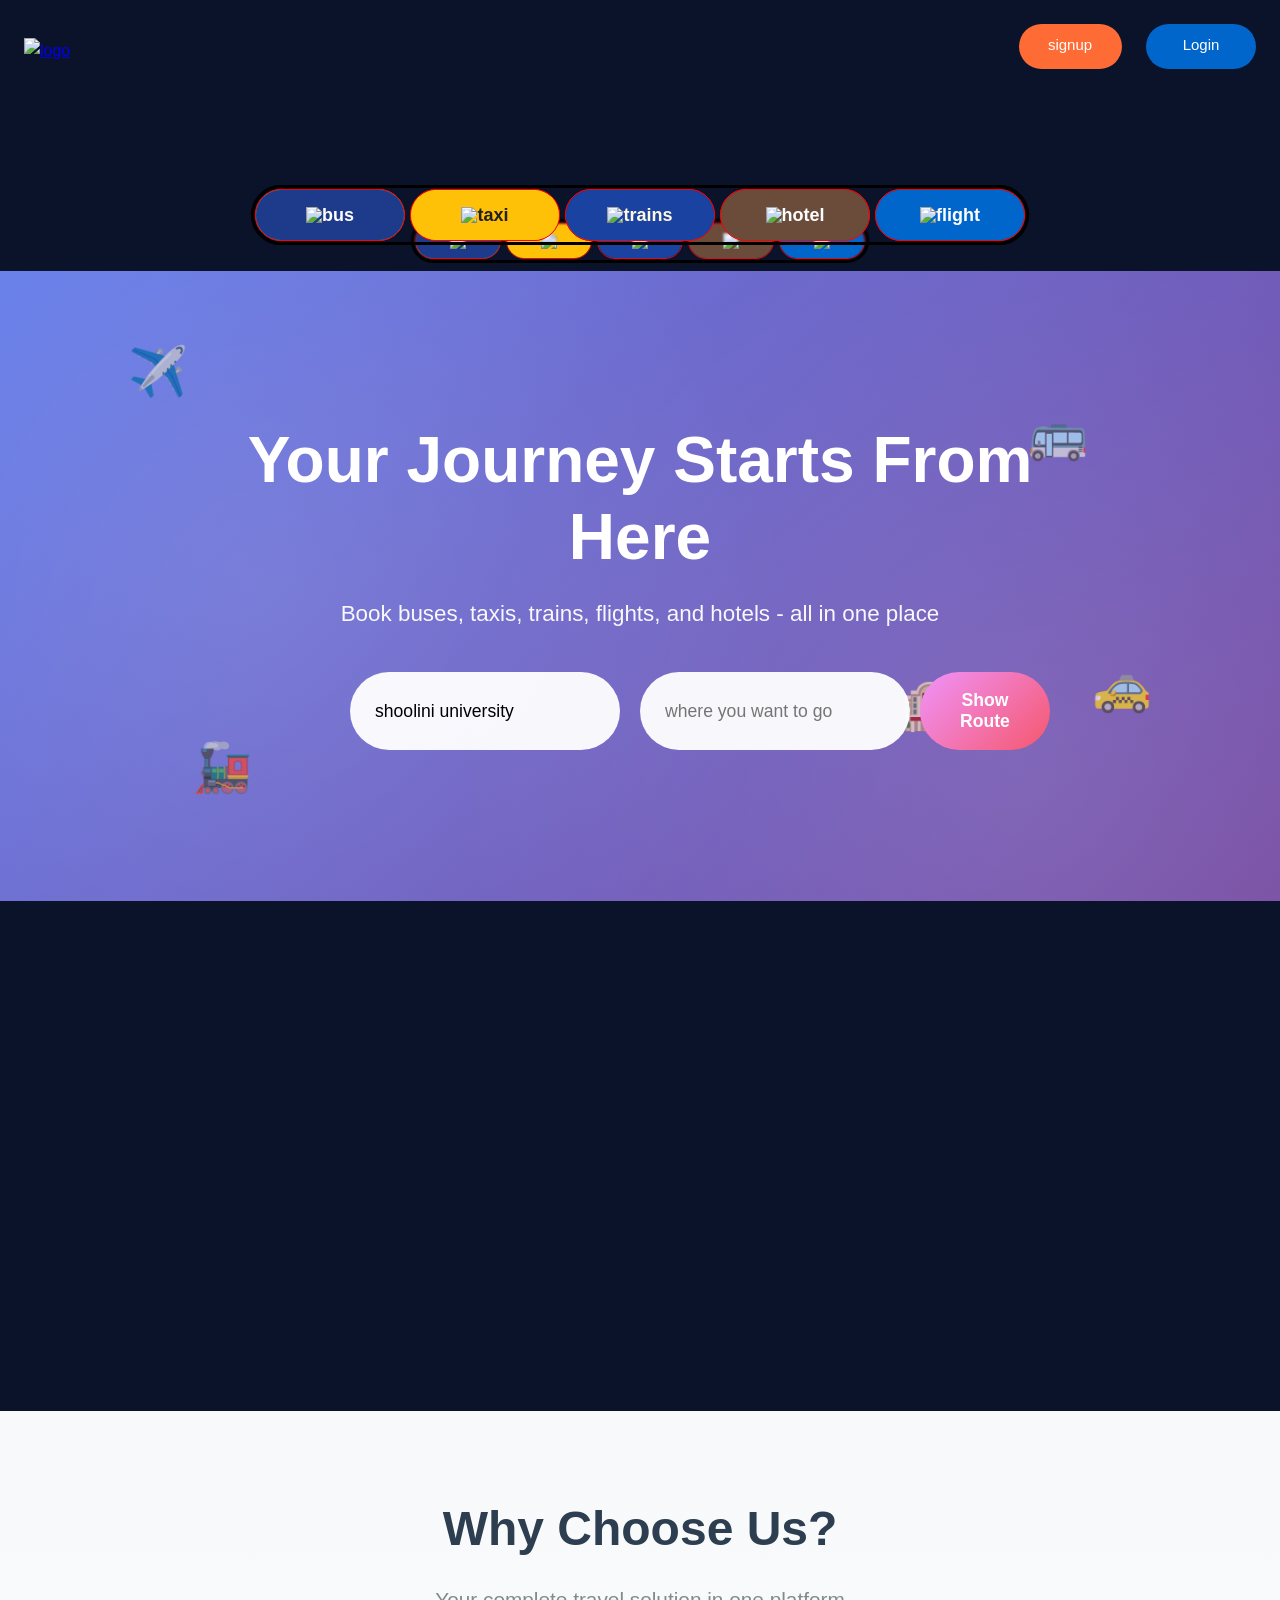
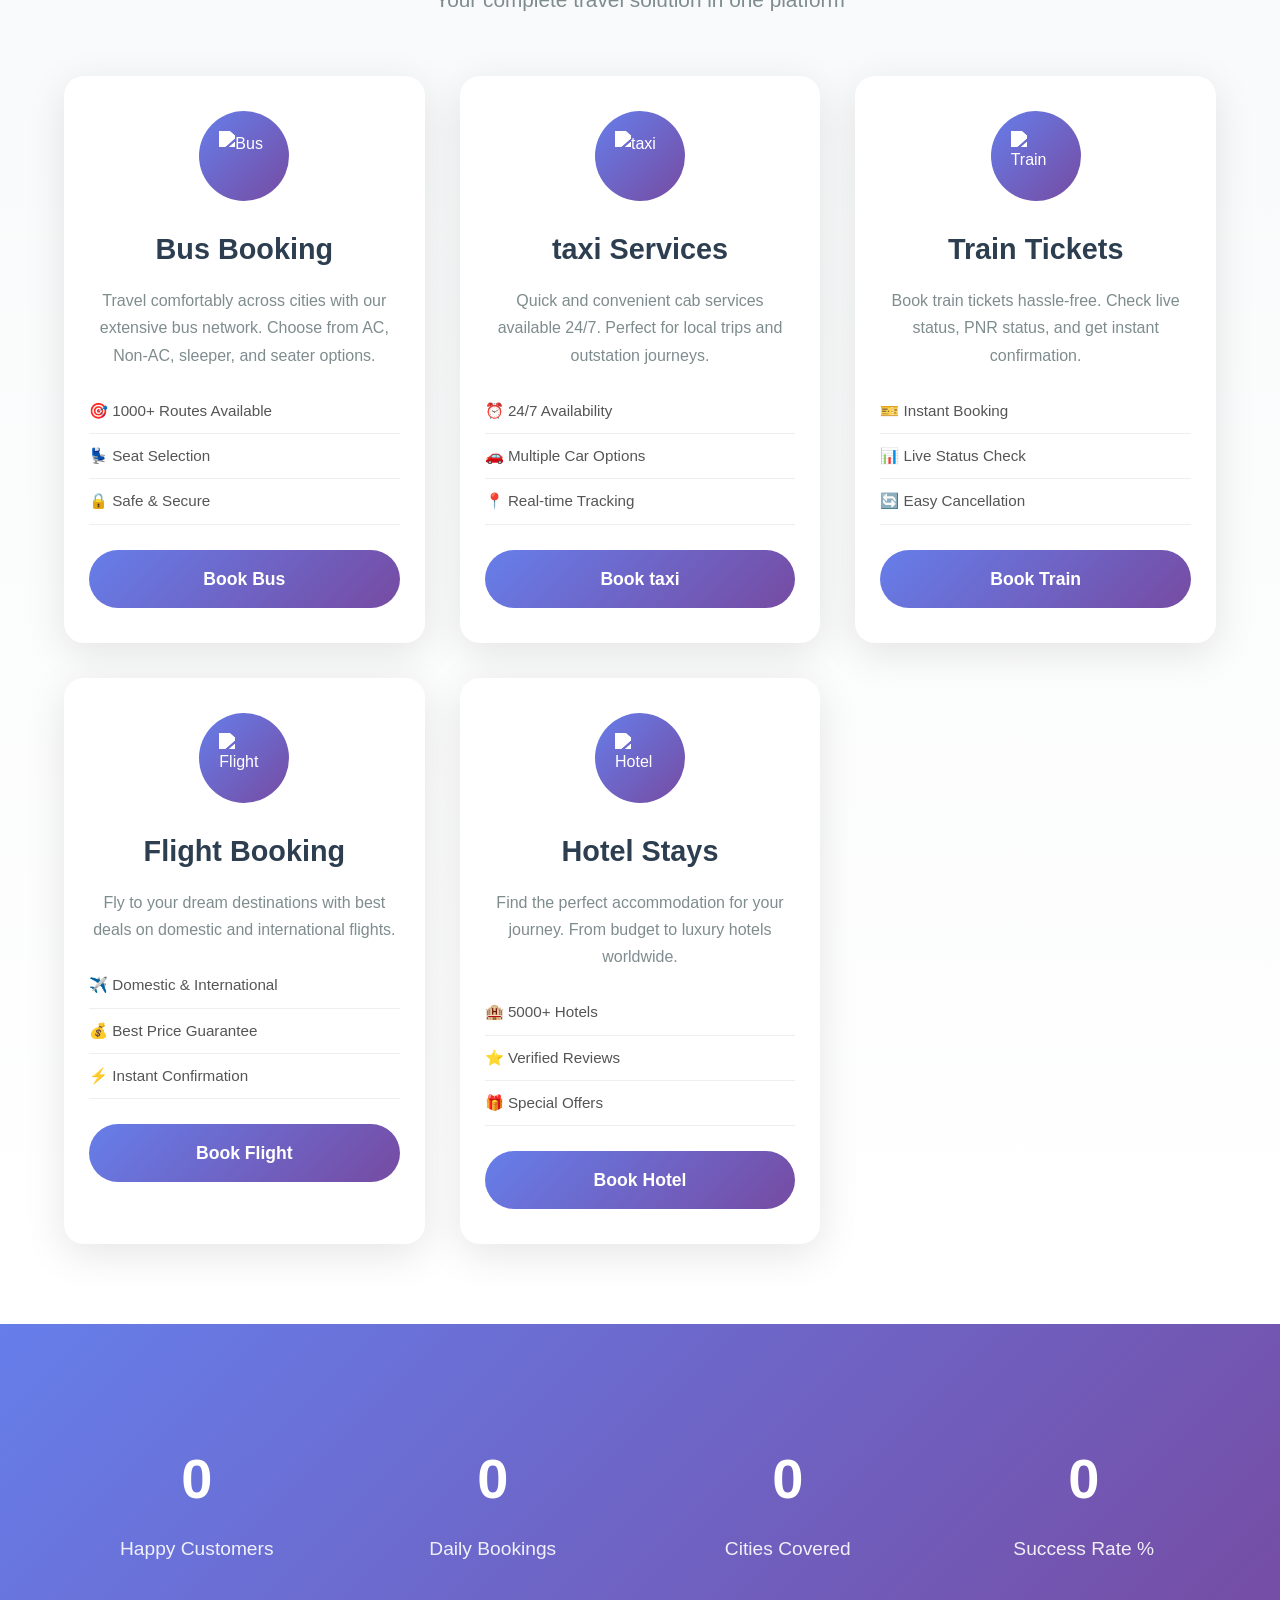
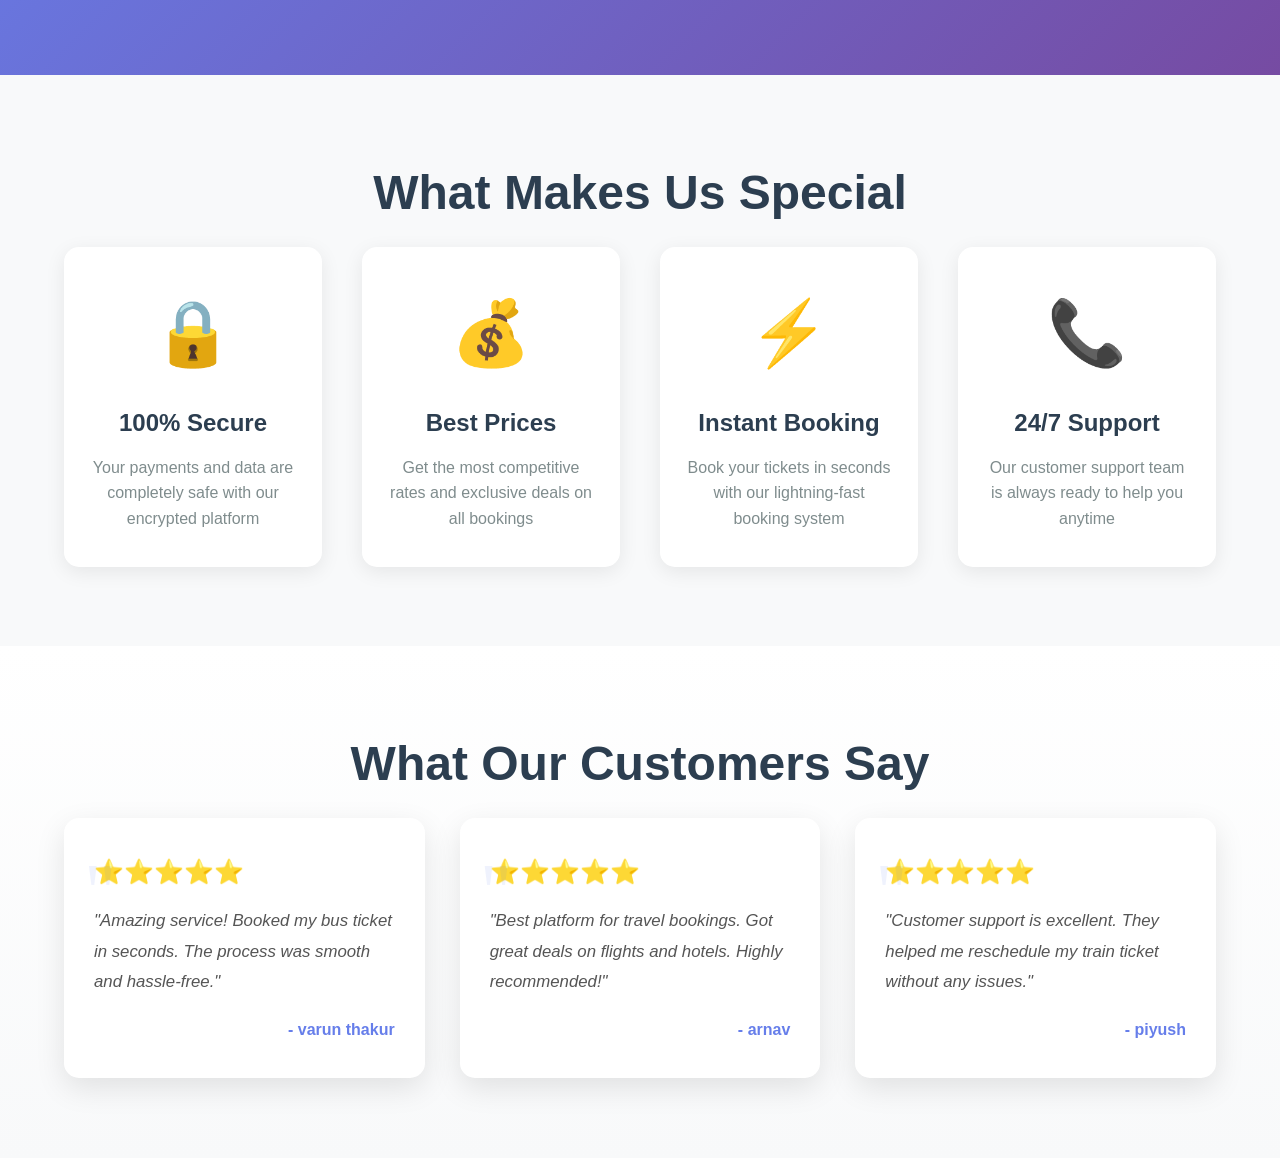
==== index.html @ 9f61ae12 "some miner but important changes" ====
<!DOCTYPE html>
<html lang="en">
  <head>
    <meta charset="UTF-8" />
    <meta name="viewport" content="width=device-width, initial-scale=1.0" />
    <link rel="stylesheet" href="style.css" />
    <title>home page</title>
    
  </head>
  <body>

    <div class="mainpage">
    
    <div class="headerbackground">
   <div class="mainheader">
    <span>
      <a href="index.html" class="logo" >
   <img width="130px" height="50px" src="assets/photos/logo.png" alt="logo" />
   </span></a>
   <div class="loginorsignup">
     <a href="register.html"class ="signup-button">
       <span class="text-up">signup</span>
  <span class="text-down">Welcome! </span>
</a>
    <a href="login.html" class="login-button">
      <span class="text-up">Login</span>
  <span class="text-down">Welcome Back !</span>
</a> 

</div>

<div class="darkness">
  
</div>
</div>
</div>

<nav class="mainnav">
  <ul>
<li class="bus"><a class="bus" href="busespage.html"> <img src="assets/icons/bus.png"> bus</a>
</li>
<li><a class="taxi" href="taxi.html"><img src="assets/icons/car.png"> taxi</a>
</li>
<li><a class="trains" href="trainbooking.html"><img src="assets/icons/train.png"> trains</a></li>
<li><a class="hotel" href="hotelbooking.html"><img src="assets/icons/hotel.png">hotel</a></li>
<li><a class="flight" href="flightbooking.html"><img src="assets/icons/flight.png"> flight</a></li>
</ul>
</nav>
<nav class="mainnavstickey">
  <ul>
<li class="bus"><a class="bus" href="busespage.html"> <img src="assets/icons/bus.png"></a>
</li>
<li><a class="taxi" href="taxi.html"><img src="assets/icons/car.png"> </a>
</li>
<li><a class="trains" href="trainbooking.html"><img src="assets/icons/train.png"> </a></li>
<li><a class="hotel" href="hotelbooking.html"><img src="assets/icons/hotel.png"></a></li>
<li><a class="flight" href="flightbooking.html"><img src="assets/icons/flight.png"> </a></li>
</ul>
</nav>
  <nav class="navstickey">
  <ul>
<li class="bus"><a class="bus" href="busespage.html"> <img src="assets/icons/bus.png"></a>
</li>
<li><a class="taxi" href="taxi.html"><img src="assets/icons/car.png"> </a>
</li>
<li><a class="trains" href="trainbooking.html"><img src="assets/icons/train.png"> </a></li>
<li><a class="hotel" href="hotelbooking.html"><img src="assets/icons/hotel.png"></a></li>
<li><a class="flight" href="flightbooking.html"><img src="assets/icons/flight.png"> </a></li>
</ul>
</nav>

<!-- this above is the nav bar and this add to almost all webpages -->
   

<!-- Hero Section -->
<div class="index-hero-section">
  <div class="index-hero-content">
    <h1 class="index-hero-title">
      <span class="index-title-word">Your</span>
      <span class="index-title-word">Journey</span>
      <span class="index-title-word">Starts</span>
      <span class="index-title-word">From</span>
      <span class="index-title-word">Here</span>
      
    </h1>
    <p class="index-hero-subtitle">Book buses, taxis, trains, flights, and hotels - all in one place</p>
    <div class="index-search-container"><label for="current location"></label>
  <input id="pickup" class="index-search-input" type="text" value="shoolini university" placeholder="your current location" >
  
  <label for="destinations"></label>
  <input id="drop"class="index-search-input" type="text"  placeholder="where you want to go" >
  
  <button type=button class="index-search-button">Show Route</button><br>
  </div>

  </div>
   
  
  <!-- Floating animated icons -->
  <div class="index-floating-icon index-float-1">✈️</div>
  <div class="index-floating-icon index-float-2">🚌</div>
  <div class="index-floating-icon index-float-3">🚂</div>
  <div class="index-floating-icon index-float-4">🚕</div>
  <div class="index-floating-icon index-float-5">🏨</div>
</div>

  <div class="map">
<div class="mapouter">
  <div class="gmap_canvas">
    <div class="map"><div class="gmap_canvas">
      <iframe class="gmap_iframe"
       width="100%" 
       marginheight="0" 
       marginwidth="0"
        src="https://maps.google.com/maps?width=600&amp;
        height=400&amp;
        hl=en&amp;q=shoolini university &amp;t=&amp;z=14&amp;
        ie=UTF8&amp;iwloc=B&amp;output=embed"></iframe><a href="https://embed-googlemap.com"></a></div>
 </div>
</div>
</div>
</div>

<!-- About Us / Services Overview Section -->
<div class="index-about-section">
  <h2 class="index-section-title">Why Choose Us?</h2>
  <p class="index-section-subtitle">Your complete travel solution in one platform</p>
  
  <div class="index-services-grid">
    
    <!-- Bus Service Card -->
    <div class="index-service-card index-card-bus">
      <div class="index-card-icon-wrapper">
        <img src="assets/icons/bus.png" alt="Bus" class="index-card-icon">
      </div>
      <h3 class="index-card-title">Bus Booking</h3>
      <p class="index-card-description">Travel comfortably across cities with our extensive bus network. Choose from AC, Non-AC, sleeper, and seater options.</p>
      <ul class="index-card-features">
        <li>🎯 1000+ Routes Available</li>
        <li>💺 Seat Selection</li>
        <li>🔒 Safe & Secure</li>
      </ul>
      <a href="busespage.html" class="index-card-button">Book Bus</a>
    </div>

    <!-- taxi Service Card -->
    <div class="index-service-card index-card-taxi">
      <div class="index-card-icon-wrapper">
        <img src="assets/icons/car.png" alt="taxi" class="index-card-icon">
      </div>
      <h3 class="index-card-title">taxi Services</h3>
      <p class="index-card-description">Quick and convenient cab services available 24/7. Perfect for local trips and outstation journeys.</p>
      <ul class="index-card-features">
        <li>⏰ 24/7 Availability</li>
        <li>🚗 Multiple Car Options</li>
        <li>📍 Real-time Tracking</li>
      </ul>
      <a href="taxi.html" class="index-card-button">Book taxi</a>
    </div>

    <!-- Train Service Card -->
    <div class="index-service-card index-card-train">
      <div class="index-card-icon-wrapper">
        <img src="assets/icons/train.png" alt="Train" class="index-card-icon">
      </div>
      <h3 class="index-card-title">Train Tickets</h3>
      <p class="index-card-description">Book train tickets hassle-free. Check live status, PNR status, and get instant confirmation.</p>
      <ul class="index-card-features">
        <li>🎫 Instant Booking</li>
        <li>📊 Live Status Check</li>
        <li>🔄 Easy Cancellation</li>
      </ul>
      <a href="trainbooking.html" class="index-card-button">Book Train</a>
    </div>

    <!-- Flight Service Card -->
    <div class="index-service-card index-card-flight">
      <div class="index-card-icon-wrapper">
        <img src="assets/icons/flight.png" alt="Flight" class="index-card-icon">
      </div>
      <h3 class="index-card-title">Flight Booking</h3>
      <p class="index-card-description">Fly to your dream destinations with best deals on domestic and international flights.</p>
      <ul class="index-card-features">
        <li>✈️ Domestic & International</li>
        <li>💰 Best Price Guarantee</li>
        <li>⚡ Instant Confirmation</li>
      </ul>
      <a href="flightbooking.html" class="index-card-button">Book Flight</a>
    </div>

    <!-- Hotel Service Card -->
    <div class="index-service-card index-card-hotel">
      <div class="index-card-icon-wrapper">
        <img src="assets/icons/hotel.png" alt="Hotel" class="index-card-icon">
      </div>
      <h3 class="index-card-title">Hotel Stays</h3>
      <p class="index-card-description">Find the perfect accommodation for your journey. From budget to luxury hotels worldwide.</p>
      <ul class="index-card-features">
        <li>🏨 5000+ Hotels</li>
        <li>⭐ Verified Reviews</li>
        <li>🎁 Special Offers</li>
      </ul>
      <a href="hotelbooking.html" class="index-card-button">Book Hotel</a>
    </div>

  </div>
</div>

<!-- Statistics Section -->
<div class="index-stats-section">
  <div class="index-stat-box">
    <div class="index-stat-number" data-target="50000">0</div>
    <div class="index-stat-label">Happy Customers</div>
  </div>
  <div class="index-stat-box">
    <div class="index-stat-number" data-target="1000">0</div>
    <div class="index-stat-label">Daily Bookings</div>
  </div>
  <div class="index-stat-box">
    <div class="index-stat-number" data-target="500">0</div>
    <div class="index-stat-label">Cities Covered</div>
  </div>
  <div class="index-stat-box">
    <div class="index-stat-number" data-target="98">0</div>
    <div class="index-stat-label">Success Rate %</div>
  </div>
</div>

<!-- Features Section -->
<div class="index-features-section">
  <h2 class="index-section-title">What Makes Us Special</h2>
  
  <div class="index-features-grid">
    <div class="index-feature-item">
      <div class="index-feature-icon">🔒</div>
      <h4 class="index-feature-title">100% Secure</h4>
      <p class="index-feature-text">Your payments and data are completely safe with our encrypted platform</p>
    </div>
    
    <div class="index-feature-item">
      <div class="index-feature-icon">💰</div>
      <h4 class="index-feature-title">Best Prices</h4>
      <p class="index-feature-text">Get the most competitive rates and exclusive deals on all bookings</p>
    </div>
    
    <div class="index-feature-item">
      <div class="index-feature-icon">⚡</div>
      <h4 class="index-feature-title">Instant Booking</h4>
      <p class="index-feature-text">Book your tickets in seconds with our lightning-fast booking system</p>
    </div>
    
    <div class="index-feature-item">
      <div class="index-feature-icon">📞</div>
      <h4 class="index-feature-title">24/7 Support</h4>
      <p class="index-feature-text">Our customer support team is always ready to help you anytime</p>
    </div>
  </div>
</div>

<!-- Testimonials Section -->
<div class="index-testimonials-section">
  <h2 class="index-section-title">What Our Customers Say</h2>
  
  <div class="index-testimonials-container">
    <div class="index-testimonial-card">
      <div class="index-testimonial-rating">⭐⭐⭐⭐⭐</div>
      <p class="index-testimonial-text">"Amazing service! Booked my bus ticket in seconds. The process was smooth and hassle-free."</p>
      <div class="index-testimonial-author">- varun thakur</div>
    </div>
    
    <div class="index-testimonial-card">
      <div class="index-testimonial-rating">⭐⭐⭐⭐⭐</div>
      <p class="index-testimonial-text">"Best platform for travel bookings. Got great deals on flights and hotels. Highly recommended!"</p>
      <div class="index-testimonial-author">- arnav</div>
    </div>
    
    <div class="index-testimonial-card">
      <div class="index-testimonial-rating">⭐⭐⭐⭐⭐</div>
      <p class="index-testimonial-text">"Customer support is excellent. They helped me reschedule my train ticket without any issues."</p>
      <div class="index-testimonial-author">- piyush</div>
    </div>
  </div>
</div>


  </body>
</html>
---- style.css ----
/* this is for main page starts here */
/* ============================================
    1.INDEX PAGE STYLES - this is main page 
   ============================================
   ============================================
    */

.index-hero-section {
  position: relative;
  min-height: 70vh;
  display: flex;
  align-items: center;
  justify-content: center;
  background: linear-gradient(135deg, #667eea 0%, #764ba2 100%);
  overflow: hidden;
  padding: 60px 20px;
}
.map {
  position: relative;
  z-index: 1;
  margin-top: 20px;
  width: 100%;
}

.mapouter {
  position: relative;
  z-index: 1;
  width: 100%;
  height: 490px;
  max-width: 100%;
}

.gmap_canvas {
  overflow: hidden;
  background: none !important;
  width: 100%;
  height: 490px;
  position: relative;
}

.gmap_iframe {
  width: 100% !important;
  height: 490px !important;
  border: 0;
  display: block;
}

.index-hero-section::before {
  content: "";
  position: absolute;
  top: 0;
  left: 0;
  right: 0;
  bottom: 0;
  background: radial-gradient(
      circle at 20% 50%,
      rgba(255, 255, 255, 0.1) 0%,
      transparent 50%
    ),
    radial-gradient(
      circle at 80% 80%,
      rgba(255, 255, 255, 0.1) 0%,
      transparent 50%
    );
  animation: index-background-pulse 8s ease-in-out infinite;
}

@keyframes index-background-pulse {
  0%,
  100% {
    opacity: 0.5;
  }
  50% {
    opacity: 1;
  }
}

.index-hero-content {
  position: relative;
  z-index: 2;
  text-align: center;
  max-width: 900px;
  animation: index-fade-in-up 1s ease;
}

@keyframes index-fade-in-up {
  from {
    opacity: 0;
    transform: translateY(40px);
  }
  to {
    opacity: 1;
    transform: translateY(0);
  }
}

.index-hero-title {
  font-size: 4rem;
  font-weight: 800;
  color: #fff;
  margin-bottom: 20px;
  line-height: 1.2;
}

.index-title-word {
  display: inline-block;
  animation: index-word-bounce 2s ease-in-out infinite;
}

.index-title-word:nth-child(1) {
  animation-delay: 0s;
}
.index-title-word:nth-child(2) {
  animation-delay: 0.1s;
}
.index-title-word:nth-child(3) {
  animation-delay: 0.2s;
}
.index-title-word:nth-child(4) {
  animation-delay: 0.3s;
}

@keyframes index-word-bounce {
  0%,
  100% {
    transform: translateY(0);
  }
  50% {
    transform: translateY(-10px);
  }
}

.index-hero-subtitle {
  font-size: 1.4rem;
  color: rgba(255, 255, 255, 0.95);
  margin-bottom: 40px;
  animation: index-fade-in 1.5s ease;
}

@keyframes index-fade-in {
  from {
    opacity: 0;
  }
  to {
    opacity: 1;
  }
}

.index-search-container {
  display: flex;
  gap: 10px;
  max-width: 600px;
  margin: 0 auto;
  animation: index-scale-in 1s ease 0.5s both;
}

@keyframes index-scale-in {
  from {
    opacity: 0;
    transform: scale(0.8);
  }
  to {
    opacity: 1;
    transform: scale(1);
  }
}

.index-search-input {
  flex: 1;
  padding: 18px 25px;
  font-size: 1.1rem;
  border: none;
  border-radius: 50px;
  outline: none;
  background: rgba(255, 255, 255, 0.95);
  transition: all 0.3s ease;
}

.index-search-input:focus {
  transform: scale(1.02);
  box-shadow: 0 10px 30px rgba(0, 0, 0, 0.2);
}

.index-search-button {
  padding: 18px 40px;
  font-size: 1.1rem;
  font-weight: 600;
  border: none;
  border-radius: 50px;
  background: linear-gradient(135deg, #f093fb 0%, #f5576c 100%);
  color: #fff;
  cursor: pointer;
  transition: all 0.3s ease;
  animation: index-button-glow 2s ease-in-out infinite;
}

@keyframes index-button-glow {
  0%,
  100% {
    box-shadow: 0 5px 20px rgba(245, 87, 108, 0.4);
  }
  50% {
    box-shadow: 0 5px 30px rgba(245, 87, 108, 0.7);
  }
}

.index-search-button:hover {
  transform: translateY(-3px);
  box-shadow: 0 10px 35px rgba(245, 87, 108, 0.6);
}

/* Floating Icons Animation */
.index-floating-icon {
  position: absolute;
  font-size: 3rem;
  animation-timing-function: ease-in-out;
  animation-iteration-count: infinite;
  z-index: 1;
  opacity: 0.7;
}

.index-float-1 {
  top: 10%;
  left: 10%;
  animation: index-float-animation-1 6s infinite;
}

.index-float-2 {
  top: 20%;
  right: 15%;
  animation: index-float-animation-2 8s infinite;
}

.index-float-3 {
  bottom: 15%;
  left: 15%;
  animation: index-float-animation-3 7s infinite;
}

.index-float-4 {
  top: 60%;
  right: 10%;
  animation: index-float-animation-4 9s infinite;
}

.index-float-5 {
  bottom: 25%;
  right: 25%;
  animation: index-float-animation-5 10s infinite;
}

@keyframes index-float-animation-1 {
  0%,
  100% {
    transform: translate(0, 0) rotate(0deg);
  }
  25% {
    transform: translate(20px, -20px) rotate(10deg);
  }
  50% {
    transform: translate(0, -40px) rotate(0deg);
  }
  75% {
    transform: translate(-20px, -20px) rotate(-10deg);
  }
}

@keyframes index-float-animation-2 {
  0%,
  100% {
    transform: translate(0, 0) rotate(0deg);
  }
  33% {
    transform: translate(-30px, 20px) rotate(-15deg);
  }
  66% {
    transform: translate(30px, -20px) rotate(15deg);
  }
}

@keyframes index-float-animation-3 {
  0%,
  100% {
    transform: translateY(0) scale(1);
  }
  50% {
    transform: translateY(-30px) scale(1.1);
  }
}

@keyframes index-float-animation-4 {
  0%,
  100% {
    transform: translateX(0) rotate(0deg);
  }
  50% {
    transform: translateX(-40px) rotate(180deg);
  }
}

@keyframes index-float-animation-5 {
  0%,
  100% {
    transform: translate(0, 0) rotate(0deg);
  }
  25% {
    transform: translate(25px, 25px) rotate(90deg);
  }
  50% {
    transform: translate(0, 50px) rotate(180deg);
  }
  75% {
    transform: translate(-25px, 25px) rotate(270deg);
  }
}

/* ============================================
   ABOUT / SERVICES SECTION
   ============================================ */

.index-about-section {
  padding: 80px 5%;
  background: linear-gradient(to bottom, #f8f9fa, #ffffff);
}

.index-section-title {
  text-align: center;
  font-size: 3rem;
  font-weight: 700;
  color: #2c3e50;
  margin-bottom: 15px;
  animation: index-slide-in-left 1s ease;
}

@keyframes index-slide-in-left {
  from {
    opacity: 0;
    transform: translateX(-50px);
  }
  to {
    opacity: 1;
    transform: translateX(0);
  }
}

.index-section-subtitle {
  text-align: center;
  font-size: 1.3rem;
  color: #7f8c8d;
  margin-bottom: 60px;
  animation: index-fade-in 1.2s ease;
}

.index-services-grid {
  display: grid;
  grid-template-columns: repeat(auto-fit, minmax(320px, 1fr));
  gap: 35px;
  max-width: 1400px;
  margin: 0 auto;
}

.index-service-card {
  background: #fff;
  border-radius: 20px;
  padding: 35px 25px;
  box-shadow: 0 10px 40px rgba(0, 0, 0, 0.1);
  transition: all 0.4s cubic-bezier(0.175, 0.885, 0.32, 1.275);
  position: relative;
  overflow: hidden;
  animation: index-card-slide-up 0.6s ease;
  animation-fill-mode: both;
}

@keyframes index-card-slide-up {
  from {
    opacity: 0;
    transform: translateY(50px);
  }
  to {
    opacity: 1;
    transform: translateY(0);
  }
}

.index-service-card::before {
  content: "";
  position: absolute;
  top: 0;
  left: -100%;
  width: 100%;
  height: 100%;
  background: linear-gradient(
    90deg,
    transparent,
    rgba(255, 255, 255, 0.3),
    transparent
  );
  transition: left 0.5s ease;
}

.index-service-card:hover::before {
  left: 100%;
}

.index-card-bus {
  animation-delay: 0.1s;
}
.index-card-taxi {
  animation-delay: 0.2s;
}
.index-card-train {
  animation-delay: 0.3s;
}
.index-card-flight {
  animation-delay: 0.4s;
}
.index-card-hotel {
  animation-delay: 0.5s;
}

.index-service-card:hover {
  transform: translateY(-15px) scale(1.02);
  box-shadow: 0 20px 60px rgba(0, 0, 0, 0.15);
}

.index-card-icon-wrapper {
  width: 90px;
  height: 90px;
  margin: 0 auto 25px;
  display: flex;
  align-items: center;
  justify-content: center;
  border-radius: 50%;
  background: linear-gradient(135deg, #667eea 0%, #764ba2 100%);
  animation: index-icon-rotate 3s ease-in-out infinite;
  transition: all 0.3s ease;
}

@keyframes index-icon-rotate {
  0%,
  100% {
    transform: rotate(0deg) scale(1);
  }
  50% {
    transform: rotate(180deg) scale(1.1);
  }
}

.index-service-card:hover .index-card-icon-wrapper {
  animation: index-icon-bounce 0.6s ease;
}

@keyframes index-icon-bounce {
  0%,
  100% {
    transform: translateY(0);
  }
  50% {
    transform: translateY(-15px);
  }
}

.index-card-icon {
  width: 50px;
  height: 50px;
  filter: brightness(0) invert(1);
}

.index-card-title {
  font-size: 1.8rem;
  font-weight: 700;
  color: #2c3e50;
  margin-bottom: 15px;
  text-align: center;
}

.index-card-description {
  font-size: 1rem;
  color: #7f8c8d;
  line-height: 1.7;
  margin-bottom: 20px;
  text-align: center;
}

.index-card-features {
  list-style: none;
  padding: 0;
  margin-bottom: 25px;
}

.index-card-features li {
  padding: 10px 0;
  color: #555;
  font-size: 0.95rem;
  border-bottom: 1px solid #eee;
  animation: index-feature-slide-in 0.5s ease;
  animation-fill-mode: both;
}

.index-card-features li:nth-child(1) {
  animation-delay: 0.2s;
}
.index-card-features li:nth-child(2) {
  animation-delay: 0.3s;
}
.index-card-features li:nth-child(3) {
  animation-delay: 0.4s;
}

@keyframes index-feature-slide-in {
  from {
    opacity: 0;
    transform: translateX(-20px);
  }
  to {
    opacity: 1;
    transform: translateX(0);
  }
}

.index-card-button {
  display: block;
  width: 100%;
  padding: 15px;
  text-align: center;
  background: linear-gradient(135deg, #667eea 0%, #764ba2 100%);
  color: #fff;
  text-decoration: none;
  font-weight: 600;
  font-size: 1.1rem;
  border-radius: 30px;
  transition: all 0.3s ease;
  position: relative;
  overflow: hidden;
}

.index-card-button::after {
  content: "";
  position: absolute;
  top: 50%;
  left: 50%;
  width: 0;
  height: 0;
  border-radius: 50%;
  background: rgba(255, 255, 255, 0.3);
  transform: translate(-50%, -50%);
  transition: width 0.6s ease, height 0.6s ease;
}

.index-card-button:hover::after {
  width: 300px;
  height: 300px;
}

.index-card-button:hover {
  transform: translateY(-3px);
  box-shadow: 0 15px 35px rgba(102, 126, 234, 0.4);
}

/* ============================================
   STATISTICS SECTION
   ============================================ */

.index-stats-section {
  display: grid;
  grid-template-columns: repeat(auto-fit, minmax(200px, 1fr));
  gap: 30px;
  padding: 80px 5%;
  background: linear-gradient(135deg, #667eea 0%, #764ba2 100%);
  color: #fff;
}

.index-stat-box {
  text-align: center;
  padding: 30px 20px;
  animation: index-stat-pop-in 0.8s ease;
  animation-fill-mode: both;
}

.index-stat-box:nth-child(1) {
  animation-delay: 0.1s;
}
.index-stat-box:nth-child(2) {
  animation-delay: 0.2s;
}
.index-stat-box:nth-child(3) {
  animation-delay: 0.3s;
}
.index-stat-box:nth-child(4) {
  animation-delay: 0.4s;
}

@keyframes index-stat-pop-in {
  from {
    opacity: 0;
    transform: scale(0.5);
  }
  to {
    opacity: 1;
    transform: scale(1);
  }
}

.index-stat-number {
  font-size: 3.5rem;
  font-weight: 800;
  margin-bottom: 10px;
  animation: index-number-pulse 2s ease-in-out infinite;
}

@keyframes index-number-pulse {
  0%,
  100% {
    transform: scale(1);
  }
  50% {
    transform: scale(1.05);
  }
}

.index-stat-label {
  font-size: 1.2rem;
  opacity: 0.9;
  font-weight: 500;
}

/* ============================================
   FEATURES SECTION
   ============================================ */

.index-features-section {
  padding: 80px 5%;
  background: #f8f9fa;
}

.index-features-grid {
  display: grid;
  grid-template-columns: repeat(auto-fit, minmax(250px, 1fr));
  gap: 40px;
  max-width: 1200px;
  margin: 0 auto;
}

.index-feature-item {
  text-align: center;
  padding: 35px 25px;
  background: #fff;
  border-radius: 15px;
  box-shadow: 0 5px 20px rgba(0, 0, 0, 0.08);
  transition: all 0.3s ease;
  animation: index-feature-zoom-in 0.6s ease;
  animation-fill-mode: both;
}

@keyframes index-feature-zoom-in {
  from {
    opacity: 0;
    transform: scale(0.8);
  }
  to {
    opacity: 1;
    transform: scale(1);
  }
}

.index-feature-item:nth-child(1) {
  animation-delay: 0.1s;
}
.index-feature-item:nth-child(2) {
  animation-delay: 0.2s;
}
.index-feature-item:nth-child(3) {
  animation-delay: 0.3s;
}
.index-feature-item:nth-child(4) {
  animation-delay: 0.4s;
}

.index-feature-item:hover {
  transform: translateY(-10px);
  box-shadow: 0 15px 40px rgba(0, 0, 0, 0.12);
}

.index-feature-icon {
  font-size: 4rem;
  margin-bottom: 20px;
  animation: index-icon-spin 4s linear infinite;
}

@keyframes index-icon-spin {
  from {
    transform: rotateY(0deg);
  }
  to {
    transform: rotateY(360deg);
  }
}

.index-feature-title {
  font-size: 1.5rem;
  font-weight: 700;
  color: #2c3e50;
  margin-bottom: 12px;
}

.index-feature-text {
  font-size: 1rem;
  color: #7f8c8d;
  line-height: 1.6;
}

/* ============================================
   TESTIMONIALS SECTION
   ============================================ */

.index-testimonials-section {
  padding: 80px 5%;
  background: linear-gradient(to bottom, #ffffff, #f8f9fa);
}

.index-testimonials-container {
  display: grid;
  grid-template-columns: repeat(auto-fit, minmax(300px, 1fr));
  gap: 35px;
  max-width: 1200px;
  margin: 0 auto;
}

.index-testimonial-card {
  background: #fff;
  padding: 35px 30px;
  border-radius: 15px;
  box-shadow: 0 10px 30px rgba(0, 0, 0, 0.1);
  position: relative;
  transition: all 0.3s ease;
  animation: index-testimonial-slide-in 0.8s ease;
  animation-fill-mode: both;
}

@keyframes index-testimonial-slide-in {
  from {
    opacity: 0;
    transform: translateX(-30px);
  }
  to {
    opacity: 1;
    transform: translateX(0);
  }
}

.index-testimonial-card:nth-child(1) {
  animation-delay: 0.1s;
}
.index-testimonial-card:nth-child(2) {
  animation-delay: 0.2s;
}
.index-testimonial-card:nth-child(3) {
  animation-delay: 0.3s;
}

.index-testimonial-card::before {
  content: '"';
  position: absolute;
  top: 10px;
  left: 20px;
  font-size: 5rem;
  color: rgba(102, 126, 234, 0.1);
  font-family: Georgia, serif;
}

.index-testimonial-card:hover {
  transform: translateY(-8px);
  box-shadow: 0 20px 50px rgba(0, 0, 0, 0.15);
}

.index-testimonial-rating {
  font-size: 1.5rem;
  margin-bottom: 15px;
  animation: index-star-twinkle 2s ease-in-out infinite;
}

@keyframes index-star-twinkle {
  0%,
  100% {
    opacity: 1;
  }
  50% {
    opacity: 0.7;
  }
}

.index-testimonial-text {
  font-size: 1.05rem;
  color: #555;
  line-height: 1.8;
  margin-bottom: 20px;
  font-style: italic;
}

.index-testimonial-author {
  font-weight: 600;
  color: #667eea;
  text-align: right;
}

/* ============================================
   RESPONSIVE DESIGN
   ============================================ */

/* ======================================================================================this is login page css===============================  */
/* 2.this is login page css  */
/* login style starts from here */
* {
  margin: 0;
  padding: 0;
  font-family: "Poppins", sans-serif;
  box-sizing: border-box;
}

/* Green Theme Login Page */
/* Global Styles */

.loginpage {
  font-family: "Segoe UI", Tahoma, Geneva, Verdana, sans-serif;
  max-height: 100vh;
  display: flex;
  align-items: center;
  justify-content: center;
  background: linear-gradient(
      135deg,
      rgba(27, 94, 32, 0.2),
      rgba(46, 125, 50, 0.2)
    ),
    url("assets/photos/login\ sign\ up\ background.png") center/cover no-repeat
      fixed;
  padding: 20px;
}

.container {
  width: 100%;
  max-width: 480px;
  display: flex;
  justify-content: center;
  align-items: center;
}

.form-container {
  background: rgba(255, 255, 255, 0.5);
  border-radius: 20px;
  padding: 40px;
  box-shadow: 0 20px 60px rgba(27, 94, 32, 0.4);
  backdrop-filter: blur(10px);
  width: 100%;
  animation: fadeIn 0.8s ease;
  border: 2px solid rgba(46, 125, 50, 0.3);
}

@keyframes fadeIn {
  from {
    opacity: 0;
    transform: translateY(20px);
  }
  to {
    opacity: 1;
    transform: translateY(0);
  }
}

.form-header {
  text-align: center;
  margin-bottom: 40px;
}

.form-header h1 {
  font-size: 32px;
  color: #2e7d32;
  margin-bottom: 8px;
  font-weight: 700;
}

.tagline {
  color: #2e7d32;
  font-size: 14px;
  font-weight: 500;
}

/* Login Form */
.login-form {
  display: block;
}

.login-form h2 {
  font-size: 28px;
  color: #1b5e20;
  margin-bottom: 8px;
  font-weight: 600;
  text-align: center;
}

.login-form .subtitle {
  color: #4caf50;
  font-size: 14px;
  margin-bottom: 30px;
  text-align: center;
}

/* Signup Form */
.signup-form {
  display: none; /* Hidden by default - shown when accessed via signup.html */
}

.signup-form {
  display: block; /* Each page shows only its form */
}

.signup-form h2 {
  font-size: 28px;
  color: #1b5e20;
  margin-bottom: 8px;
  font-weight: 600;
  text-align: center;
}

.signup-form .subtitle {
  color: #4caf50;
  font-size: 14px;
  margin-bottom: 30px;
  text-align: center;
}

.input-group {
  margin-bottom: 20px;
}

.input-group label {
  display: block;
  color: #1b5e20;
  font-size: 14px;
  font-weight: 500;
  margin-bottom: 8px;
}

.input-group input {
  width: 100%;
  padding: 14px 16px;
  border: 2px solid #c8e6c9;
  border-radius: 10px;
  font-size: 15px;
  transition: all 0.3s ease;
  background: #f1f8e9;
}

.input-group input:focus {
  outline: none;
  border-color: #2e7d32;
  background: white;
  box-shadow: 0 0 0 3px rgba(46, 125, 50, 0.1);
}

.form-options {
  display: flex;
  justify-content: space-between;
  align-items: center;
  margin-bottom: 25px;
  font-size: 14px;
}

.remember-me {
  display: flex;
  align-items: center;
  gap: 8px;
  color: #1b5e20;
  cursor: pointer;
}

.remember-me input {
  cursor: pointer;
}

.forgot-password {
  color: #2e7d32;
  text-decoration: none;
  font-weight: 500;
  transition: color 0.3s ease;
}

.forgot-password:hover {
  color: #1b5e20;
}

.btn {
  width: 100%;
  padding: 14px;
  border: none;
  border-radius: 10px;
  font-size: 16px;
  font-weight: 600;
  cursor: pointer;
  transition: all 0.3s ease;
}

.btn {
  background: linear-gradient(135deg, #2e7d32, #4caf50);
  color: white;
  margin-bottom: 20px;
  display: flex;
  justify-content: center;
}

.btn:hover {
  background: linear-gradient(135deg, #1b5e20, #2e7d32);
  transform: translateY(-2px);
  box-shadow: 0 8px 20px rgba(46, 125, 50, 0.4);
  color: #4caf50;
}

.btn-primary:active {
  transform: translateY(0);
}

.divider {
  text-align: center;
  margin: 25px 0;
  position: relative;
}

.divider::before,
.divider::after {
  content: "";
  position: absolute;
  top: 50%;
  width: 40%;
  height: 1px;
  background: #c8e6c9;
}

.divider::before {
  left: 0;
}

.divider::after {
  right: 0;
}

.divider span {
  background: rgba(255, 255, 255, 0.97);
  padding: 0 15px;
  color: #66bb6a;
  font-size: 13px;
  font-weight: 500;
}

.social-login {
  display: flex;
  flex-direction: column;
  gap: 12px;
  margin-bottom: 25px;
}

.btn-social {
  background: white;
  color: #1b5e20;
  border: 2px solid #c8e6c9;
  padding: 12px;
  display: flex;
  align-items: center;
  justify-content: center;
  gap: 10px;
  transition: all 0.3s ease;
}

.btn-social:hover {
  background: #f1f8e9;
  border-color: #a5d6a7;
  transform: translateY(-2px);
  box-shadow: 0 4px 12px rgba(46, 125, 50, 0.2);
}

.btn-google:hover {
  border-color: #ea4335;
}

.btn-facebook:hover {
  border-color: #1877f2;
}

.switch-form {
  text-align: center;
  color: black;
  font-size: 14px;
  margin-top: 20px;
}

.switch-form a {
  color: #235c25;
  text-decoration: none;
  font-weight: 600;
  transition: color 0.3s ease;
}

.switch-form a:hover {
  color: #33a83b;
  text-decoration: underline;
}

.terms-checkbox {
  display: flex;
  align-items: flex-start;
  gap: 10px;
  margin-bottom: 25px;
  font-size: 13px;
  color: #1b5e20;
  cursor: pointer;
}

.terms-checkbox input {
  margin-top: 2px;
  cursor: pointer;
}

.terms-checkbox a {
  color: #2e7d32;
  text-decoration: none;
  font-weight: 500;
}

.terms-checkbox a:hover {
  text-decoration: underline;
}

/* Responsive Design */
@media (max-width: 576px) {
  .form-container {
    padding: 30px 25px;
  }

  .form-header h1 {
    font-size: 26px;
  }

  .form-box h2 {
    font-size: 24px;
  }

  .btn {
    padding: 12px;
    font-size: 15px;
  }
}

@media (max-width: 400px) {
  body {
    padding: 10px;
  }

  .form-container {
    padding: 25px 20px;
  }
}

̥



̥/*=================================================== 3.this is main page header code starts from here =========================================*/
.mainpage {
  background-color: #e6f3ff;
  padding: 0;
  margin: 0;
}

.headerbackground {
  background-image: url("assets/photos/backgroundofnav.png");
  background-size: cover;
  background-repeat: no-repeat;
  width: 100%;
  height: 211px;
  transition: all 0.3s ease;

  position: relative;
  background-position: center center;
}
.darkness {
  padding: 0%;
  background-size: max(100vw, 240px);
  height: 25vh;
  background-color: black;
  opacity: 0.1;
  position: absolute;
  top: 0;
  z-index: 10;
  pointer-events: none;
}
.mainheader {
  position: relative;
  z-index: 20;

  margin: 0;
  max-width: 752;
  display: flex;
  align-items: center;
  justify-content: center;
  justify-content: space-between;
  padding: 24px;
}
.login-button {
  display: inline-block;
  z-index: 90;
  margin-left: 20px;
  height: 45px;
  width: 100px;
  background-color: #0066cc;
  border-radius: 100px;
  position: relative;
  overflow: hidden;
  color: white;
  width: 110px;
  height: 45px;
  cursor: pointer;
  font-size: 15px;
}
.signup-button {
  display: inline-block;
  z-index: 90;
  margin-left: 10px;
  height: 45px;
  width: 103px;
}
.login-button:hover {
  background-color: #0052a3;

  transition: transform 0.4s ease, opacity 0.4s ease;
}
.signup-button:hover {
  background-color: #e55a25;
  transition: transform 0.4s ease, opacity 0.4s ease;
}
.text-up,
.text-down {
  position: absolute;
  left: 50%;
  top: 50%;

  /* height:20px; */

  transform: translate(-10%, -150%);
  transition: transform 0.4s ease, opacity 0.4s ease;
}

.text-down {
  top: 100%; /* Place below view */
  opacity: 0;
  /* padding-bottom: 20%; */
  font-size: small;
}

.login-button:hover .text-up {
  transform: translate(-50%, -150%); /* Slide up */
  opacity: 0;
}

.login-button:hover .text-down {
  transform: translate(-50%, -110%); /* Slide to center */
  opacity: 1;
}

.signup-button {
  position: relative;
  overflow: hidden;
  background-color: #ff6b35;
  border: none;
  color: white;
  border-radius: 100px;

  cursor: pointer;
  font-size: 15px;
}

.text-up,
.text-down {
  position: absolute;
  left: 50%;
  top: 65%;
  height: 40px;
  transform: translate(-50%, -50%);
  transition: transform 0.4s ease, opacity 0.4s ease;
}

.text-down {
  top: 100%; /* Place below view */
  opacity: 0;
}

.signup-button:hover .text-up {
  transform: translate(-50%, -150%); /* Slide up */
  opacity: 0;
}

.signup-button:hover .text-down {
  transform: translate(-50%, -80%); /* Slide to center */
  opacity: 1;
}
/* this is whole is nav */

/* ==========================
==========
=======
======this is main nav starts like bus booking redirect button etc  from here ===================================================================
=================s================================
==


*/

.mainnav {
  position: absolute;
  top: 185px;
  left: 0;
  height: 60px;
  width: 100%;
  z-index: 10000;
  text-decoration: none;
  list-style: none;
  padding: 0px;
  gap: 20px;
  margin: 0 0 0 0;
  display: inline-flex;
  align-items: center;
  justify-content: center;

  transition: all 0.3s ease;
}

.mainnav ul {
  animation: navanimationul ease-in forwards;
  animation: navanimationul 1s ease-in forwards;
  animation-range: entry 0% exit 100%;
  transform-origin: top center;

  animation-timeline: scroll();
  animation-range: 189px 510px;
  transition: all 0.3s ease;
  position: relative;
  display: inline-flex;
  list-style: none;
  height: 100%;
  padding: 0;

  margin: 0;
  gap: 5px;
  border-radius: 100px;
}

.mainnav li {
  display: inline-flex;
  align-items: center;
  justify-content: center;
  height: 100%;
  width: 150px;
  border-radius: 100px;
}
.mainnav a {
  z-index: 500;
  display: flex;
  align-items: center;
  justify-content: center;
  text-decoration: none;
  font-size: 18px;
  font-weight: 800;
  height: 100%;
  border-radius: inherit; /*when i do 100% it become ovel explain*/
}
.mainnav li {
  display: inline;
  border-radius: 100;
  border: solid 1px red;
}

.mainnav ul {
  border: solid 3px black;
  padding: 1px;
}
li.bus {
  background-color: #10b981;
  transition: background-color 0.3s ease, 0.3s ease;
  cursor: pointer;
}
.bus {
  color: white;
  transition: background-color 0.3s ease, 0.3s ease;
}
li a.bus,
li a.busbookingnav:hover {
  background-color: #1e3a8a;
}
li a.busbookingnav {
  background-color: red; /*this is for active page of bus booking*/
}

li a.taxi {
  /*what is the difference between li a.taxi or lia.taxi*/
  background-color: #ffc107;
  color: #212121;
}
li a.taxi:hover {
  background-color: #ffb300;
  color: #ffff;
}
li a.trains {
  background-color: #6b4c3b;
  color: #fff8e1;
}
li a.trains:hover {
  background-color: #8b5e3c;
  color: #ffff;
}
li a.trains:active {
  background-color: #3e2f23;
  color: #ffd966;
}
li a.hotel {
  background-color: #3b82f6;
  color: white;
}
li a.hotel:hover {
  background-color: #2563eb;
}
li a.hotel:active {
  background-color: #bfdbfe;
}
li a.flight {
  background-color: #0066cc;
  color: white;
}
li a.flight:hover {
  background-color: #1e88e5;
}
li a.flght:active {
  background-color: #ff5722;
}

@keyframes navanimationul {
  0% {
    transform: scaleX(1) scaleY(1) translateY(0%);
    opacity: 1;
  }

  10% {
    transform: scaleX(0.9) scaleY(0.98) translateY(40%);
    opacity: 1;
    backdrop-filter: saturate(175%) blur(18px);
  }

  15% {
    transform: scaleX(0.85) scaleY(0.95) translateY(90%);
    opacity: 1;
    backdrop-filter: saturate(165%) blur(16px);
  }

  50%,
  60%,
  70%,
  80%,
  90%,
  100% {
    transform: scaleX(0.59) scaleY(0.85) translateY(390%);
    opacity: 0;
    backdrop-filter: saturate(135%) blur(10px);
  }
}

/* this is copy  */

.mainnavstickey {
  position: absolute;

  top: 185px;
  left: 0;
  height: 60px;
  width: 100%;
  backdrop-filter: blur(1px);
  z-index: 1000;
  text-decoration: none;
  list-style: none;
  padding: 0px;
  gap: 20px;
  margin: 0 0 0 0;
  display: inline-flex;
  align-items: center;
  justify-content: center;

  transition: all 0.3s ease;
}

.mainnavstickey ul {
  animation: navanimationulq ease-in forwards;
  animation: navanimationulq 1s ease-in forwards;
  animation-range: entry 0% exit 100%;
  transform-origin: top center;

  animation-timeline: scroll();
  animation-range: 189px 510px;

  transition: all 0.3s ease;
  position: relative;
  display: inline-flex;
  list-style: none;
  height: 100%;
  padding: 0;

  margin: 0;
  gap: 5px;
  border-radius: 100px;
}

.mainnavstickey li {
  display: inline-flex;
  align-items: center;
  justify-content: center;
  height: 100%;
  width: 150px;
  border-radius: 100px;
}
.mainnavstickey a {
  z-index: 500;
  display: flex;
  align-items: center;
  justify-content: center;
  text-decoration: none;
  font-size: 18px;
  font-weight: 800;
  height: 100%;
  border-radius: inherit; /*when i do 100% it become ovel explain*/
}
.mainnavstickey li {
  display: inline;
  border-radius: 100;
  border: solid 1px red;
}

.mainnavstickey ul {
  border: solid 3px black;
  padding: 1px;
}
li.bus {
  background-color: #10b981;
  transition: background-color 0.3s ease, 0.3s ease;
  cursor: pointer;
}
.bus {
  color: white;
  transition: background-color 0.3s ease, 0.3s ease;
}
li a.bus:hover {
  background-color: #1e3a8a;
}
li a.busbooking:active {
  background-color: red; /*this is for active page of bus booking*/
}

li a.taxi {
  /*what is the difference between li a.taxi or lia.taxi*/
  background-color: #ffc107;
  color: #212121;
}
li a.taxi:hover {
  background-color: #ffb300;
  color: #ffff;
}
li a.trains {
  background-color: #6b4c3b;
  color: #fff8e1;
}
li a.trains:hover {
  background-color: #8b5e3c;
  color: #ffff;
}
li a.trains:active {
  background-color: #3e2f23;
  color: #ffd966;
}
li a.hotel {
  background-color: #3b82f6;
  color: white;
}
li a.hotel:hover {
  background-color: #2563eb;
}
li a.hotel:active {
  background-color: #bfdbfe;
}
li a.flight {
  background-color: #0066cc;
  color: white;
}
li a.flight:hover {
  background-color: #1e88e5;
}
li a.flght:active {
  background-color: #ff5722;
}

@keyframes navanimationulq {
  0% {
    transform: scaleX(1) scaleY(1) translateY(0%);
    opacity: 0;
  }

  10% {
    transform: scaleX(0.9) scaleY(0.98) translateY(40%);
    opacity: 0.6;
    backdrop-filter: saturate(175%) blur(18px);
  }

  15% {
    transform: scaleX(0.85) scaleY(0.95) translateY(90%);
    opacity: 0.8;
    backdrop-filter: saturate(165%) blur(16px);
  }

  50% {
    transform: scaleX(0.59) scaleY(0.85) translateY(390%);
    opacity: 1;
    backdrop-filter: saturate(135%) blur(10px);
  }
  53% {
    opacity: 0;
  }
  60% {
    opacity: 0;
  }
  70% {
    opacity: 0;
  }
}
.navstickey,
.navstickeybus,
.navstickeytaxi,
.navstickeytrain,
.navstidkeyplane,
.navhotel {
  position: sticky;
  top: 25px;
  left: 0;
  height: 60px;
  width: 100%;
  z-index: 99;
  text-decoration: none;
  list-style: none;
  padding: 0px;
  gap: 20px;
  margin: 0 0 0 0;
  display: inline-flex;
  align-items: center;
  justify-content: center;
}

.navstickey ul,
.navstickeybus ul,
.navstickeytaxi ul,
.navstickeytrain ul,
.navstidkeyplane ul,
.navhotel ul {
  animation: opacity ease-in forwards;
  animation-range: entry 0% exit 100%;
  position: sticky;
  animation: opacity ease-in forwards;

  transform-origin: top center;

  animation-timeline: scroll();

  transition: all 0.3s ease;

  display: inline-flex;
  list-style: none;
  height: 44px;
  width: 458px;
  padding: 0;

  margin: 0;
  gap: 5px;
  border-radius: 100px;
}
/* this is for busbooking page */
.navstickeybus ul {
  animation: opacitybus ease-in forwards;
  animation-range: entry 0% exit 100%;
  transform-origin: top center;
  animation-timeline: scroll();
  transition: all 0.3s ease;
}
/* this is for taxi  */
.navstickeytrain ul {
  animation: train ease-in forwards;
  animation-range: entry 0% exit 100%;
  animation-timeline: scroll();
  transform-origin: top center;
  transition: all 1s ease;
}
.navstickeytaxi ul {
  animation: opacitytaxi ease-in forwards;
  animation-range: entry 0% exit 100%;
  transform-origin: top center;
  animation-timeline: scroll();
  transition: all 0.3s ease;
}
.navstidkeyplane ul {
  animation: opacitytaxi ease-in forwards;
  animation-range: entry 0% exit 100%;
  transform-origin: top center;
  animation-timeline: scroll();
  transition: all 0.3s ease;
}
.navhotel ul {
  animation: opacityhotel ease-in forwards;
  animation-range: entry 0% exit 100%;
  transform-origin: top center;
  animation-timeline: scroll();
  transition: all 0.3s ease;
}
.navhotel ul {
  z-index: 99999999;
}
.navstickey li,
.navstickeybus li,
.navstickeytaxi li,
.navstickeytrain li,
.navstidkeyplane li,
.navhotel li {
  display: inline-flex;
  align-items: center;
  justify-content: center;
  height: 100%;
  width: 150px;
  border-radius: 100px;
}
.navstickey a,
.navstickeybus a,
.navstickeytaxi a,
.navstickeytrain a,
.navstidkeyplane a,
.navhotel a {
  z-index: 500;
  display: flex;
  align-items: center;
  justify-content: center;
  text-decoration: none;
  font-size: 18px;
  font-weight: 800;
  height: 100%;
  width: 100%;
  border-radius: inherit; /*when i do 100% it become ovel explain*/
}
.navstickey li,
.navstickeybus li,
.navstickeytaxi li,
.navstickeytrain li,
.navstidkeyplane li,
.navhotel li {
  display: inline;
  border-radius: 100;
  border: solid 1px red;
}

.navstickey ul,
.navstickeybus ul,
.navstickeytaxi ul,
.navstickeytrain ul,
.navstidkeyplane ul,
.navhotel ul {
  border: solid 3px black;
  padding: 1px;
}
li.bus {
  background-color: #10b981;
  transition: background-color 0.3s ease, 0.3s ease;
  cursor: pointer;
}

li a.bus:hover {
  background-color: rgba(19, 141, 79);
}

li a.taxi {
  /*what is the difference between li a.taxi or lia.taxi*/
  background-color: #ffc107;
  color: #212121;
}
li a.taxi:hover {
  background-color: #ffb300;
  color: #ffff;
}
li a.trains {
  background-color: rgb(26, 66, 160);
  color: #fff8e1;
}
li a.trains:hover {
  background-color: rgb(61, 93, 179);
  color: #ffff;
}
li a.trains:active {
  background-color: #3e2f23;
  color: #ffd966;
}
li a.hotel {
  background-color: #6b4c3b;
  color: white;
}
li a.hotel:hover {
  background-color: rgb(122, 95, 64);
}
li a.hotel:active {
  background-color: #bfdbfe;
}
li a.flight {
  background-color: #0066cc;
  color: white;
}
li a.flight:hover {
  background-color: #1e88e5;
}
li a.flght:active {
  background-color: #ff5722;
}
@keyframes opacity {
  0% {
    opacity: 0;
  }

  10% {
    opacity: 0;
  }
  11% {
    opacity: 0;
  }

  12%,
  100% {
    opacity: 1;
  }
}
@keyframes opacitybus {
  0% {
    opacity: 0;
  }
  5% {
    opacity: 0;
  }
  6% {
    opacity: 0;
  }
  7% {
    opacity: 0;
  }
  8% {
    opacity: 1;
  }
  9% {
    transform: scaleX(1) scaleY(1) translateY(5%);
    opacity: 1;
    backdrop-filter: saturate(135%) blur(10px);
  }

  10% {
    opacity: 1;
  }
  11%,
  100% {
    opacity: 1;
  }
}

@keyframes opacitytaxi {
  0% {
    opacity: 0;
  }
  10% {
    opacity: 0;
  }
  30% {
    opacity: 0;
  }
  40%,
  100% {
    opacity: 1;
  }
}
@keyframes opacityplane {
  0% {
    opacity: 0;
  }
  10% {
    opacity: 0;
  }
  30% {
    opacity: 0;
  }
  40%,
  100% {
    opacity: 1;
  }
}

@keyframes train {
  0% {
    opacity: 0;
  }
  10% {
    opacity: 0;
  }
  15% {
    opacity: 0;
  }
  17% {
    opacity: 0;
    transform: scaleX(1) scaleY(1) translateY(5px);
    backdrop-filter: saturate(135%) blur(10px);
  }
  52% {
    opacity: 0;
  }
  54% {
    opacity: 1;
  }
}
@keyframes opacityhotel {
  0% {
    opacity: 0;
  }
  5% {
    opacity: 1;
  }
  3% {
    opacity: 0;
  }
  4% {
    opacity: 0.099;
  }

  100% {
    opacity: 1;
  }
}
/*============================= 4.this is bus booking starts here ===========================================================================*/
/* ===============================================================================================================

=========================================================================*/
html {
  scroll-behavior: smooth;
}

.bus-booking-wrapper {
  width: 100%;
  overflow-x: hidden;
  background: #1e1f24;
}

/* Header */
.bus-booking-header {
  background: linear-gradient(135deg, #0e7c3a, #28d7a9);
  color: white;
  padding: 1.5rem 2rem;
  box-shadow: 0 2px 10px rgba(0, 0, 0, 0.3);
  position: sticky;
  top: 0;
  z-index: 1000;
}

.bus-booking-header-content {
  max-width: 1400px;
  margin: 0 auto;
  display: flex;
  justify-content: space-between;
  align-items: center;
}

.bus-booking-logo {
  font-family: "Poppins", sans-serif;
  font-size: 1.8rem;
  font-weight: 700;
}

.bus-booking-nav {
  display: flex;
  gap: 2rem;
}

.bus-booking-nav a {
  color: white;
  text-decoration: none;
  font-weight: 500;
  transition: all 0.3s;
  padding: 0.5rem 1rem;
  border-radius: 5px;
}

.bus-booking-nav a:hover {
  background: rgba(255, 255, 255, 0.2);
}

/* Search Section */
.bus-booking-search-section {
  background: linear-gradient(135deg, #0e7c3a, #28d7a9);
  padding: 3rem 2rem;
}

.bus-booking-search-container {
  max-width: 1200px;
  margin: 0 auto;
  text-align: center;
}

.bus-booking-search-title {
  font-family: "Poppins", sans-serif;
  font-size: 2.5rem;
  color: white;
  margin-bottom: 2rem;
  text-shadow: 2px 2px 4px rgba(0, 0, 0, 0.2);
}

.bus-booking-search-form {
  display: flex;
  gap: 1rem;
  background: #2a2b30;
  padding: 2rem;
  border-radius: 15px;
  box-shadow: 0 10px 30px rgba(0, 0, 0, 0.4);
  flex-wrap: wrap;
  justify-content: center;
}

.bus-booking-search-field {
  flex: 1;
  min-width: 200px;
  text-align: left;
}

.bus-booking-search-field label {
  display: block;
  font-weight: 600;
  margin-bottom: 0.5rem;
  color: #f7f9f9;
}

.bus-booking-input {
  width: 100%;
  padding: 12px;
  border: 2px solid #3a3b40;
  border-radius: 8px;
  font-size: 1rem;
  transition: border-color 0.3s;
  background: #1e1f24;
  color: white;
}

.bus-booking-input:focus {
  outline: none;
  border-color: #28d7a9;
}

.bus-booking-search-btn {
  padding: 12px 40px;
  background: #ff7a00;
  color: white;
  border: none;
  border-radius: 8px;
  font-size: 1.1rem;
  font-weight: 600;
  cursor: pointer;
  transition: all 0.3s;
  align-self: flex-end;
}

.bus-booking-search-btn:hover {
  background: #e66900;
  transform: translateY(-2px);
  box-shadow: 0 5px 15px rgba(255, 122, 0, 0.3);
}

/* Government Buses Section */
.bus-booking-govt-section {
  padding: 4rem 2rem;
  background: #151619;
}

.bus-booking-section-title {
  font-family: "Poppins", sans-serif;
  font-size: 2.5rem;
  text-align: center;
  color: #f7f9f9;
  margin-bottom: 0.5rem;
}

.bus-booking-section-subtitle {
  text-align: center;
  color: #6b7280;
  font-size: 1.1rem;
  margin-bottom: 3rem;
}

/* Horizontal Scroll Container */
.bus-booking-horizontal-scroll {
  display: flex;
  gap: 2rem;
  overflow-x: auto;
  padding: 2rem 0;
  scroll-behavior: smooth;
  scrollbar-width: thin;
  scrollbar-color: #0e7c3a #2a2b30;
}

.bus-booking-horizontal-scroll::-webkit-scrollbar {
  height: 10px;
}

.bus-booking-horizontal-scroll::-webkit-scrollbar-track {
  background: #2a2b30;
  border-radius: 10px;
}

.bus-booking-horizontal-scroll::-webkit-scrollbar-thumb {
  background: #0e7c3a;
  border-radius: 10px;
}

.bus-booking-horizontal-scroll::-webkit-scrollbar-thumb:hover {
  background: #0a5a29;
}

/* Government Bus Cards */
.bus-booking-govt-card {
  min-width: 350px;
  background: #1e1f24;
  border-radius: 15px;
  padding: 2rem;
  box-shadow: 0 5px 20px rgba(0, 0, 0, 0.3);
  transition: all 0.3s;
  border: 2px solid #28d7a9;
  color: white;
}

.bus-booking-govt-card:hover {
  transform: translateY(-10px);
  box-shadow: 0 15px 40px rgba(0, 0, 0, 0.4);
}

.bus-booking-hrtc {
  border-color: #28d7a9;
}

.bus-booking-punjab {
  border-color: #28d7a9;
}

.bus-booking-uk {
  border-color: #28d7a9;
}

.bus-booking-rajasthan {
  border-color: #28d7a9;
}

.bus-booking-haryana {
  border-color: #28d7a9;
}

.bus-booking-govt-logo {
  font-size: 4rem;
  text-align: center;
  margin-bottom: 1rem;
}

.bus-booking-govt-card h3 {
  font-family: "Poppins", sans-serif;
  font-size: 1.8rem;
  text-align: center;
  margin-bottom: 0.5rem;
  color: white;
}

.bus-booking-govt-name {
  text-align: center;
  color: #6b7280;
  font-size: 0.9rem;
  margin-bottom: 1.5rem;
  font-style: italic;
}

.bus-booking-route-list {
  list-style: none;
  margin-bottom: 1.5rem;
}

.bus-booking-route-list li {
  padding: 0.5rem 0;
  border-bottom: 1px solid #28d7a9;
  color: #f7f9f9;
}

.bus-booking-route-list li:before {
  content: "🚌 ";
  margin-right: 0.5rem;
}

.bus-booking-features {
  display: flex;
  flex-direction: column;
  gap: 0.5rem;
  margin-bottom: 1.5rem;
}

.bus-booking-features span {
  font-size: 0.9rem;
  color: #6b7280;
}

.bus-booking-govt-btn {
  display: block;
  width: 100%;
  padding: 12px;
  background: #ff7a00;
  color: white;
  text-align: center;
  text-decoration: none;
  border-radius: 8px;
  font-weight: 600;
  transition: all 0.3s;
}

.bus-booking-govt-btn:hover {
  background: #e66900;
  transform: scale(1.05);
}

/* Available Buses Section */
.bus-booking-available-section {
  padding: 4rem 2rem;
  background: #151619;
}

.bus-booking-list-container {
  max-width: 1200px;
  margin: 0 auto;
  display: flex;
  flex-direction: column;
  gap: 1.5rem;
}

.bus-booking-bus-card {
  background: #1e1f24;
  border-radius: 12px;
  padding: 1.5rem;
  box-shadow: 0 3px 15px rgba(0, 0, 0, 0.3);
  transition: all 0.3s;
  color: white;
}

.bus-booking-bus-card:hover {
  box-shadow: 0 8px 25px rgba(0, 0, 0, 0.4);
  transform: translateY(-3px);
}

.bus-booking-bus-header {
  display: flex;
  justify-content: space-between;
  align-items: flex-start;
  margin-bottom: 1.5rem;
  padding-bottom: 1rem;
  border-bottom: 2px solid #28d7a9;
}

.bus-booking-bus-info h3 {
  font-family: "Poppins", sans-serif;
  font-size: 1.5rem;
  color: white;
  margin-bottom: 0.3rem;
}

.bus-booking-operator {
  color: #6b7280;
  font-size: 0.95rem;
  margin-bottom: 0.5rem;
}

.bus-booking-rating {
  display: flex;
  gap: 0.5rem;
  align-items: center;
}

.bus-booking-rating span {
  color: #28d7a9;
  font-weight: 600;
}

.bus-booking-reviews {
  color: #6b7280 !important;
  font-weight: 400 !important;
  font-size: 0.9rem;
}

.bus-booking-bus-price {
  text-align: right;
}

.bus-booking-price {
  display: block;
  font-size: 2rem;
  font-weight: 700;
  color: #ff7a00;
}

.bus-booking-price-label {
  font-size: 0.85rem;
  color: #6b7280;
}

.bus-booking-bus-details {
  margin-bottom: 1.5rem;
}

.bus-booking-timing {
  display: flex;
  justify-content: space-between;
  align-items: center;
  margin-bottom: 1.5rem;
}

.bus-booking-departure,
.bus-booking-arrival {
  text-align: center;
}

.bus-booking-time {
  display: block;
  font-size: 1.5rem;
  font-weight: 700;
  color: white;
}

.bus-booking-location {
  display: block;
  font-size: 0.9rem;
  color: #6b7280;
}

.bus-booking-duration {
  text-align: center;
  flex: 1;
}

.bus-booking-travel-time {
  display: block;
  font-size: 0.9rem;
  color: #6b7280;
  margin-bottom: 0.5rem;
}

.bus-booking-route-line {
  width: 100%;
  height: 2px;
  background: linear-gradient(to right, #0e7c3a, #28d7a9);
  position: relative;
}

.bus-booking-route-line::before,
.bus-booking-route-line::after {
  content: "";
  position: absolute;
  width: 8px;
  height: 8px;
  background: #0e7c3a;
  border-radius: 50%;
  top: -3px;
}

.bus-booking-route-line::before {
  left: 0;
}

.bus-booking-route-line::after {
  right: 0;
}

.bus-booking-amenities {
  display: flex;
  gap: 1rem;
  flex-wrap: wrap;
}

.bus-booking-amenity {
  padding: 0.5rem 1rem;
  background: #28d7a9;
  border-radius: 20px;
  font-size: 0.85rem;
  color: #111827;
}

.bus-booking-bus-footer {
  display: flex;
  justify-content: space-between;
  align-items: center;
}

.bus-booking-seats-left {
  color: #28d7a9;
  font-weight: 600;
}

.bus-booking-select-btn {
  padding: 10px 30px;
  background: #ff7a00;
  color: white;
  text-decoration: none;
  border-radius: 8px;
  font-weight: 600;
  transition: all 0.3s;
}

.bus-booking-select-btn:hover {
  background: #e66900;
  transform: scale(1.05);
}

/* Seat Selection Section */
.bus-booking-seat-section {
  padding: 4rem 2rem;
  background: #151619;
}

.bus-booking-seat-container {
  max-width: 1400px;
  margin: 0 auto;
}

.bus-booking-seat-info {
  background: #1e1f24;
  padding: 2rem;
  border-radius: 12px;
  margin-bottom: 2rem;
  color: white;
}

.bus-booking-seat-info h3 {
  font-family: "Poppins", sans-serif;
  font-size: 1.8rem;
  color: white;
  margin-bottom: 0.5rem;
}

.bus-booking-seat-info p {
  color: #6b7280;
  margin-bottom: 1.5rem;
}

.bus-booking-seat-legend {
  display: flex;
  gap: 2rem;
  flex-wrap: wrap;
}

.bus-booking-legend-item {
  display: flex;
  align-items: center;
  gap: 0.5rem;
  color: white;
}

.bus-booking-legend-box {
  width: 30px;
  height: 30px;
  border-radius: 5px;
  border: 2px solid #28d7a9;
}

.bus-booking-available-legend {
  background: #2a2b30;
}

.bus-booking-selected-legend {
  background: #28d7a9;
}

.bus-booking-booked-legend {
  background: #6b7280;
}

.bus-booking-ladies-legend {
  background: #ff7a00;
}

.bus-booking-bus-layout {
  display: flex;
  flex-direction: column;
  gap: 2rem;
  background: #1e1f24;
  padding: 2rem;
  border-radius: 15px;
  border: 3px solid #0e7c3a;
  margin-bottom: 2rem;
}

.bus-booking-driver-section {
  text-align: center;
  background: #2a2b30;
  padding: 1rem;
  border-radius: 10px;
  display: flex;
  align-items: center;
  justify-content: center;
  gap: 1rem;
  color: #f7f9f9;
}

.bus-booking-steering {
  font-size: 2rem;
}

.bus-booking-deck {
  background: #2a2b30;
  padding: 1.5rem;
  border-radius: 10px;
}

.bus-booking-deck-title {
  font-family: "Poppins", sans-serif;
  text-align: center;
  margin-bottom: 1.5rem;
  color: #28d7a9;
}

.bus-booking-seat-grid,
.bus-booking-seat-grid-lower {
  display: grid;
  grid-template-columns: repeat(4, 1fr);
  gap: 1rem;
  max-width: 600px;
  margin: 0 auto;
}

.bus-booking-seat-grid-lower {
  grid-template-columns: repeat(5, 1fr);
}

.bus-booking-aisle {
  grid-column: span 1;
}

.bus-booking-seat-checkbox {
  display: none;
}

.bus-booking-seat {
  display: flex;
  align-items: center;
  justify-content: center;
  width: 100%;
  height: 60px;
  border: 2px solid #3a3b40;
  border-radius: 8px;
  background: #1e1f24;
  cursor: pointer;
  font-weight: 600;
  transition: all 0.3s;
  user-select: none;
  color: white;
}

.bus-booking-sleeper-seat {
  height: 80px;
  border-radius: 15px;
}

.bus-booking-seat:hover:not(.bus-booking-booked) {
  transform: scale(1.05);
  box-shadow: 0 4px 12px rgba(40, 215, 169, 0.3);
  border-color: #28d7a9;
}

.bus-booking-seat-checkbox:checked + .bus-booking-seat {
  background: #28d7a9;
  color: #111827;
  border-color: #28d7a9;
  transform: scale(1.1);
}

.bus-booking-seat.bus-booking-booked {
  background: #6b7280;
  color: white;
  cursor: not-allowed;
  opacity: 0.6;
}

.bus-booking-seat.bus-booking-ladies {
  border-color: #ff7a00;
  background: #3a2c1e;
}

.bus-booking-seat-checkbox:checked + .bus-booking-seat.bus-booking-ladies {
  background: #ff7a00;
  border-color: #ff7a00;
  color: white;
}

/* Booking Summary */
.bus-booking-summary {
  background: #1e1f24;
  padding: 2rem;
  border-radius: 12px;
  border: 2px solid #0e7c3a;
  color: white;
}

.bus-booking-summary h3 {
  font-family: "Poppins", sans-serif;
  font-size: 1.8rem;
  color: white;
  margin-bottom: 1.5rem;
  text-align: center;
}

.bus-booking-summary-details {
  margin-bottom: 2rem;
}

.bus-booking-summary-details p {
  display: flex;
  justify-content: space-between;
  padding: 0.75rem 0;
  border-bottom: 1px solid #28d7a9;
}

.bus-booking-total {
  font-size: 1.3rem;
  color: #ff7a00;
  border-bottom: none !important;
  padding-top: 1rem !important;
}

.bus-booking-proceed-btn {
  width: 100%;
  padding: 15px;
  background: #ff7a00;
  color: white;
  border: none;
  border-radius: 8px;
  font-size: 1.2rem;
  font-weight: 600;
  cursor: pointer;
  transition: all 0.3s;
}

.bus-booking-proceed-btn:hover {
  background: #e66900;
  transform: scale(1.02);
  box-shadow: 0 5px 15px rgba(255, 122, 0, 0.3);
}

/* Footer */
.bus-booking-footer {
  background: #1e1f24;
  color: white;
  padding: 2rem;
  text-align: center;
}

.bus-booking-footer a {
  color: #28d7a9;
  text-decoration: none;
  transition: color 0.3s;
}

.bus-booking-footer a:hover {
  color: #ff7a00;
}

/* Responsive */
@media (max-width: 768px) {
  .bus-booking-header-content {
    flex-direction: column;
    gap: 1rem;
  }

  .bus-booking-search-form {
    flex-direction: column;
  }

  .bus-booking-govt-card {
    min-width: 300px;
  }

  .bus-booking-bus-header {
    flex-direction: column;
    gap: 1rem;
  }

  .bus-booking-timing {
    flex-direction: column;
    gap: 1rem;
  }

  .bus-booking-seat-grid,
  .bus-booking-seat-grid-lower {
    grid-template-columns: repeat(3, 1fr);
  }

  .bus-booking-bus-footer {
    flex-direction: column;
    gap: 1rem;
  }

  .bus-booking-select-btn {
    width: 100%;
  }
}

/* ======================================================= 5 hrtc bus booking sharts here===================================================
======================================================================================================================================= */

/* ---
   HRTC STYLESHEET (HTML/CSS Only)
   --- */

/* --- Keyframe Animations --- */
/* ===== Smooth Animations ===== */
@keyframes hrtc-fade-in-slide-up {
  from {
    opacity: 0;
    transform: translateY(20px);
  }
  to {
    opacity: 1;
    transform: translateY(0);
  }
}

@keyframes hrtc-pulse {
  0% {
    transform: scale(1);
    opacity: 0.7;
  }
  50% {
    transform: scale(1.1);
    opacity: 1;
  }
  100% {
    transform: scale(1);
    opacity: 0.7;
  }
}

@keyframes hrtc-shimmer {
  0% {
    opacity: 0.5;
  }
  50% {
    opacity: 1;
  }
  100% {
    opacity: 0.5;
  }
}

@keyframes hrtc-seat-pop {
  0% {
    transform: scale(1);
  }
  50% {
    transform: scale(1.15);
  }
  100% {
    transform: scale(1.05);
  }
}

@keyframes hrtc-proceed-glow {
  0% {
    box-shadow: 0 0 5px #2d7a3e, 0 0 10px #2d7a3e;
  }
  50% {
    box-shadow: 0 0 15px #2d7a3e, 0 0 20px #2d7a3e;
  }
  100% {
    box-shadow: 0 0 5px #2d7a3e, 0 0 10px #2d7a3e;
  }
}

@keyframes hrtc-wiggle {
  0%,
  100% {
    transform: rotate(0deg);
  }
  25% {
    transform: rotate(5deg);
  }
  75% {
    transform: rotate(-5deg);
  }
}

/* --- Base Styles --- */
* {
  box-sizing: border-box;
  margin: 0;
  padding: 0;
}

.hrtc-booking-container {
  font-family: Arial, sans-serif;
  background: linear-gradient(135deg, #e8f5e9 0%, #f1f8f4 100%);
  color: #333;

  max-width: 1000px;
  margin: 20px auto;
  padding: 0 20px;
}

h1 {
  color: #1b5e29;
  margin-bottom: 20px;
  animation: hrtc-fade-in-slide-up 0.5s ease-out;
}

/* --- Button Base --- */
.hrtc-btn {
  border: none;
  border-radius: 4px;
  padding: 10px 15px;
  font-weight: bold;
  cursor: pointer;
  transition: all 0.3s cubic-bezier(0.25, 0.8, 0.25, 1);
}
.hrtc-btn:hover {
  transform: translateY(-2px);
  box-shadow: 0 4px 8px rgba(0, 0, 0, 0.1);
}

/* --- Bus Wrapper & Checkbox Hack --- */
.hrtc-bus-wrapper {
  margin-bottom: 15px;
  animation: hrtc-fade-in-slide-up 0.6s ease-out;
}

.hrtc-seat-toggle-checkbox {
  display: none;
}

/* --- Bus Card Styling --- */
.hrtc-bus-card {
  display: flex;
  justify-content: space-between;
  align-items: center;
  background: #ffffff;
  border: 2px solid #2d7a3e;
  border-radius: 8px;
  padding: 16px;
  box-shadow: 0 2px 8px rgba(45, 122, 62, 0.1);
  transition: all 0.3s ease;
  position: relative;
  z-index: 2;
}
.hrtc-bus-card:hover {
  transform: scale(1.01);
  box-shadow: 0 5px 20px rgba(45, 122, 62, 0.2);
  border-color: #1b5e29;
}

.hrtc-bus-info {
  flex: 1.5;
}
.hrtc-bus-operator {
  font-size: 16px;
  font-weight: bold;
  color: #2d7a3e;
}
.hrtc-bus-type {
  font-size: 12px;
  color: #666;
}

.hrtc-bus-timing {
  flex: 2;
  display: flex;
  align-items: center;
  justify-content: space-around;
}
.hrtc-time-location .hrtc-time {
  font-size: 18px;
  font-weight: bold;
  color: #1b5e29;
}
.hrtc-time-location .hrtc-location {
  font-size: 14px;
  color: #666;
}
.hrtc-duration {
  font-size: 13px;
  color: #666;
}

.hrtc-bus-price-action {
  flex: 1;
  text-align: right;
}
.hrtc-price span {
  font-size: 20px;
  font-weight: bold;
  color: #2d7a3e;
  animation: hrtc-shimmer 2.5s infinite linear;
}

.hrtc-btn-select-seats {
  background-color: #c93737;
  color: #ffffff;
  margin: 8px 0;
  display: inline-block;
}
.hrtc-btn-select-seats:hover {
  background-color: #a72c2c;
}

.hrtc-seats-left {
  font-size: 12px;
  color: #2d7a3e;
  font-weight: bold;
  animation: hrtc-pulse 2s infinite ease-in-out;
}

/* --- Show/Hide Logic for Panel & Button Text --- */
.hrtc-text-hide {
  display: none;
}
.hrtc-seat-selection-panel {
  background: #ffffff;
  border: 2px solid #2d7a3e;
  border-top: none;
  border-radius: 0 0 8px 8px;
  box-shadow: 0 4px 10px rgba(45, 122, 62, 0.15);
  position: relative;
  z-index: 1;
  margin-top: -8px;
  padding-top: 8px;

  max-height: 0;
  opacity: 0;
  overflow: hidden;
  transition: all 0.5s ease-in-out;
  display: flex;
}
.hrtc-placeholder-text {
  padding: 40px;
  color: #666;
  font-style: italic;
  width: 100%;
  text-align: center;
}

/* WHEN CHECKED: Show the panel */
.hrtc-seat-toggle-checkbox:checked ~ .hrtc-seat-selection-panel {
  max-height: 1000px;
  opacity: 1;
}

/* WHEN CHECKED: Change the button text and color */
.hrtc-seat-toggle-checkbox:checked + .hrtc-bus-card .hrtc-text-select {
  display: none;
}
.hrtc-seat-toggle-checkbox:checked + .hrtc-bus-card .hrtc-text-hide {
  display: block;
}
.hrtc-seat-toggle-checkbox:checked + .hrtc-bus-card .hrtc-btn-select-seats {
  background-color: #777;
}
.hrtc-seat-toggle-checkbox:checked + .hrtc-bus-card {
  border-bottom-left-radius: 0;
  border-bottom-right-radius: 0;
}

/* --- Seat Layout (Left Side) --- */
.hrtc-seat-layout-container {
  flex: 2;
  padding: 20px;
  position: relative;
  border-right: 2px solid #e0e0e0;
}
.hrtc-driver-seat {
  position: absolute;
  top: 20px;
  left: 20px;
  width: 30px;
}
.hrtc-driver-seat svg {
  animation: hrtc-wiggle 3s infinite ease-in-out;
}

.hrtc-seat-grid {
  display: grid;
  grid-template-columns: repeat(6, 1fr);
  gap: 10px;
  max-width: 320px;
  margin: 20px auto;
  margin-top: 40px;
}
.hrtc-seat-wrapper input[type="checkbox"] {
  display: none;
}

.hrtc-seat {
  height: 30px;
  border: 2px solid #aaa;
  border-radius: 4px;
  display: flex;
  justify-content: center;
  align-items: center;
  font-size: 12px;
  background-color: #ffffff;
  transition: all 0.2s ease;
  cursor: pointer;
}
.hrtc-seat.hrtc-available:hover {
  background-color: #e8f5e9;
  transform: scale(1.1);
  border-color: #2d7a3e;
}
.hrtc-seat.hrtc-booked,
.hrtc-seat.hrtc-female-booked {
  background-color: #cbcbcb;
  border-color: #adadad;
  color: #777;
  cursor: not-allowed;
}
.hrtc-seat.hrtc-female {
  border-color: #696ade;
  color: #696ade;
}
.hrtc-seat.hrtc-female:hover {
  background: #696ade;
  color: #ffffff;
}
.hrtc-seat.hrtc-female-booked {
  background-color: #696ade;
  border-color: #696ade;
  color: #ffffff;
}

/* WHEN CHECKED: Style the selected seat */
.hrtc-seat-wrapper input:checked + .hrtc-seat.hrtc-available,
.hrtc-seat-wrapper input:checked + .hrtc-seat.hrtc-female {
  background-color: #2d7a3e;
  border-color: #1b5e29;
  color: #ffffff;
  font-weight: bold;
  transform: scale(1.05);
  animation: hrtc-seat-pop 0.3s cubic-bezier(0.175, 0.885, 0.32, 1.275);
}

.hrtc-seat-legend {
  display: flex;
  flex-wrap: wrap;
  justify-content: center;
  gap: 15px;
  margin-top: 25px;
}
.hrtc-legend-item {
  display: flex;
  align-items: center;
  font-size: 12px;
}
.hrtc-seat-icon {
  width: 20px;
  height: 15px;
  border-radius: 3px;
  margin-right: 5px;
  border: 1px solid #aaa;
}
.hrtc-seat-icon.hrtc-available {
  background-color: #ffffff;
}
.hrtc-seat-icon.hrtc-female {
  border-color: #696ade;
}
.hrtc-seat-icon.hrtc-female-booked {
  background-color: #696ade;
  border-color: #696ade;
}
.hrtc-seat-icon.hrtc-booked {
  background-color: #cbcbcb;
  border-color: #adadad;
}
.hrtc-seat-icon.hrtc-selected {
  background-color: #2d7a3e;
  border-color: #1b5e29;
}

/* --- Booking Details (Right Side) --- */
.hrtc-booking-details {
  flex: 1.5;
  display: flex;
  flex-direction: column;
}
.hrtc-point-tabs {
  display: flex;
  flex-wrap: wrap;
}
.hrtc-tab-radio {
  display: none;
}
.hrtc-tab {
  flex: 1;
  padding: 15px;
  text-align: center;
  font-size: 14px;
  font-weight: bold;
  cursor: pointer;
  background: #f9f9f9;
  color: #666;
  border-bottom: 3px solid transparent;
  transition: all 0.2s ease;
}
.hrtc-tab:hover {
  background: #f0f0f0;
}
.hrtc-tab-radio:checked + .hrtc-tab {
  color: #c93737;
  border-bottom-color: #c93737;
  background: #ffffff;
}

.hrtc-point-list {
  width: 100%;
  padding: 15px;
  display: none;
}

#hrtc-tab-boarding-3:checked ~ .hrtc-boarding-list,
#hrtc-tab-dropping-3:checked ~ .hrtc-dropping-list {
  display: block;
}

.hrtc-point-item {
  display: flex;
  align-items: center;
  margin-bottom: 5px;
}
.hrtc-point-item input[type="radio"] {
  margin-right: 10px;
  accent-color: #2d7a3e;
}
.hrtc-point-item label {
  display: flex;
  justify-content: space-between;
  width: 100%;
  font-size: 14px;
}
.hrtc-point-time {
  font-weight: bold;
  color: #2d7a3e;
}

/* --- Summary Box --- */
.hrtc-summary {
  display: flex;
  justify-content: space-between;
  align-items: center;
  padding: 20px;
  margin-top: auto;
  background: linear-gradient(135deg, #f0f8f4 0%, #ffffff 100%);
  border-top: 2px solid #2d7a3e;
}
.hrtc-total-price {
  font-size: 22px;
  font-weight: bold;
  color: #1b5e29;
}
.hrtc-seat-count {
  font-size: 13px;
  color: #666;
}
.hrtc-js-warning {
  font-size: 11px;
  color: #c93737;
  margin-top: 5px;
}
.hrtc-btn-proceed {
  background-color: #2d7a3e;
  color: #ffffff;
  font-size: 16px;
}
.hrtc-btn-proceed:hover {
  background-color: #1b5e29;
  animation: hrtc-proceed-glow 1.5s infinite;
}

@media (max-width: 768px) {
  .hrtc-menu {
    display: none;
  }

  .hrtc-hero-title {
    font-size: 32px;
  }

  .hrtc-form-row {
    grid-template-columns: 1fr;
  }

  .hrtc-booking-container {
    padding: 30px 20px;
  }

  .hrtc-footer-links {
    flex-direction: column;
    gap: 15px;
  }
}

/*  6 train booking starts from here  */
@import url("https://fonts.googleapis.com/css2?family=Playfair+Display:wght@600;700;800&family=Inter:wght@400;500;600;700&display=swap");

/* Universal Styles (scoped) */
.trainbooking-page * {
  box-sizing: border-box;
  margin: 0;
  padding: 0;
}

.trainbooking-page html {
  scroll-behavior: smooth;
}

.trainbooking-page body {
  font-family: "Inter", sans-serif;
  background: linear-gradient(135deg, #e8f4f8 0%, #f0f9ff 50%, #fef3e2 100%);
  min-height: 100vh;
}

/* Hero Section */
.trainbooking-hero-section {
  position: relative;
  height: 450px;
  background: linear-gradient(135deg, #0c4a6e 0%, #1e40af 50%, #4f46e5 100%);
  overflow: hidden;
  display: flex;
  align-items: center;
  justify-content: center;
}
.trainbooking-mountain-overlay {
  position: absolute;
  top: 0;
  left: 0;
  right: 0;
  bottom: 0;
  background-image: url('data:image/svg+xml;utf8,<svg xmlns="http://www.w3.org/2000/svg" viewBox="0 0 1200 320"><path fill="%23ffffff" fill-opacity="0.1" d="M0,96L48,112C96,128,192,160,288,181.3C384,203,480,213,576,197.3C672,181,768,139,864,128C960,117,1056,139,1152,154.7L1200,160L1200,320L1152,320C1104,320,1008,320,912,320C816,320,720,320,624,320C528,320,432,320,336,320C240,320,144,320,48,320L0,320Z"></path></svg>'),
    url('data:image/svg+xml;utf8,<svg xmlns="http://www.w3.org/2000/svg" viewBox="0 0 1200 320"><path fill="%23ffffff" fill-opacity="0.05" d="M0,224L48,213.3C96,203,192,181,288,181.3C384,181,480,203,576,213.3C672,224,768,224,864,208C960,192,1056,160,1152,154.7L1200,149.3L1200,320L1152,320C1104,320,1008,320,912,320C816,320,720,320,624,320C528,320,432,320,336,320C240,320,144,320,48,320L0,320Z"></path></svg>');
  background-position: bottom, bottom;
  background-repeat: no-repeat;
  background-size: cover;
  animation: mountainMove 20s ease-in-out infinite;
}
@keyframes mountainMove {
  0%,
  100% {
    transform: translateX(0);
  }
  50% {
    transform: translateX(20px);
  }
}
.trainbooking-hero-content {
  position: relative;
  z-index: 2;
  text-align: center;
  color: white;
  padding: 2rem;
}
.trainbooking-indian-rail {
  font-family: "Playfair Display", serif;
  font-size: 4rem;
  font-weight: 800;
  text-shadow: 3px 3px 6px rgba(0, 0, 0, 0.3);
  letter-spacing: 2px;
  animation: fadeInDown 1s ease;
}
.trainbooking-subtitle {
  font-family: "Inter", sans-serif;
  font-size: 1.75rem;
  font-weight: 400;
  letter-spacing: 4px;
  text-transform: uppercase;
  opacity: 0.95;
  animation: fadeInUp 1s ease 0.3s both;
}
.trainbooking-hero-tagline {
  font-family: "Inter", sans-serif;
  font-size: 1.1rem;
  margin-top: 1rem;
  opacity: 0.9;
  animation: fadeIn 1s ease 0.6s both;
}
@keyframes fadeInDown {
  from {
    opacity: 0;
    transform: translateY(-30px);
  }
  to {
    opacity: 1;
    transform: translateY(0);
  }
}
@keyframes fadeInUp {
  from {
    opacity: 0;
    transform: translateY(30px);
  }
  to {
    opacity: 1;
    transform: translateY(0);
  }
}
@keyframes fadeIn {
  from {
    opacity: 0;
  }
  to {
    opacity: 1;
  }
}

/* Container */
.trainbooking-container {
  max-width: 1200px;
  margin: -60px auto 0;
  padding: 0 1.5rem 3rem;
  position: relative;
  z-index: 10;
}

/* Tabs */
.trainbooking-tabs-wrapper {
  display: flex;
  gap: 1rem;
  background: white;
  padding: 1rem;
  border-radius: 16px 16px 0 0;
  box-shadow: 0 4px 20px rgba(0, 0, 0, 0.08);
  flex-wrap: wrap;
}
.trainbooking-tab {
  flex: 1;
  min-width: 150px;
  padding: 1rem 1.5rem;
  font-family: "Inter", sans-serif;
  font-size: 0.95rem;
  font-weight: 600;
  color: #64748b;
  text-decoration: none;
  display: flex;
  align-items: center;
  justify-content: center;
  gap: 0.5rem;
  border-radius: 12px;
  transition: 0.3s;
}
.trainbooking-tab:hover {
  background: #f1f5f9;
  color: #0c4a6e;
  transform: translateY(-2px);
}
/* Active tab */
#search:target ~ .trainbooking-tabs-wrapper #trainbooking-tab-search,
#trains:target ~ .trainbooking-tabs-wrapper #trainbooking-tab-trains,
#seats:target ~ .trainbooking-tabs-wrapper #trainbooking-tab-seats,
#booking:target ~ .trainbooking-tabs-wrapper #trainbooking-tab-booking {
  background: linear-gradient(135deg, #0c4a6e 0%, #1e40af 100%);
  color: white;
  box-shadow: 0 4px 12px rgba(12, 74, 110, 0.3);
}
.trainbooking-tabs-wrapper .trainbooking-tab:first-child {
  background: linear-gradient(135deg, #0c4a6e 0%, #1e40af 100%);
  color: white;
  box-shadow: 0 4px 12px rgba(12, 74, 110, 0.3);
}

/* Tab Content */
.trainbooking-tab-content {
  display: none;
  animation: fadeIn 0.5s ease;
}
.trainbooking-tab-content:first-of-type {
  display: block;
}
#search:target,
#trains:target,
#seats:target,
#booking:target {
  display: block;
}
#search:target ~ .trainbooking-tab-content,
#trains:target ~ .trainbooking-tab-content,
#seats:target ~ .trainbooking-tab-content,
#booking:target ~ .trainbooking-tab-content {
  display: none;
}

/* Cards */
.trainbooking-search-card,
.trainbooking-trains-list,
.trainbooking-seats-card,
.trainbooking-booking-card {
  background: white;
  padding: 2.5rem;
  border-radius: 0 0 16px 16px;
  box-shadow: 0 4px 20px rgba(0, 0, 0, 0.08);
}
.trainbooking-card-title {
  font-family: "Playfair Display", serif;
  font-size: 2rem;
  font-weight: 700;
  color: #0c4a6e;
  margin-bottom: 2rem;
  text-align: center;
}

/* Search Form */
.trainbooking-search-form {
  max-width: 800px;
  margin: 0 auto;
}
.trainbooking-form-row {
  display: grid;
  grid-template-columns: 1fr auto 1fr;
  gap: 1.5rem;
  margin-bottom: 1.5rem;
  align-items: end;
}
.trainbooking-swap-icon {
  font-size: 2rem;
  color: #0c4a6e;
  margin-bottom: 0.5rem;
}
.trainbooking-form-group {
  display: flex;
  flex-direction: column;
  gap: 0.5rem;
}
.trainbooking-form-group label {
  font-family: "Inter", sans-serif;
  font-size: 0.9rem;
  font-weight: 600;
  color: #334155;
}
.trainbooking-form-group input,
.trainbooking-form-group select {
  padding: 0.875rem 1rem;
  border: 2px solid #e2e8f0;
  border-radius: 10px;
  font-family: "Inter", sans-serif;
  font-size: 1rem;
  color: #1e293b;
  transition: border-color 0.3s, box-shadow 0.3s;
}
.trainbooking-form-group input:focus,
.trainbooking-form-group select:focus {
  outline: none;
  border-color: #0c4a6e;
  box-shadow: 0 0 0 3px rgba(12, 74, 110, 0.1);
}

/* Buttons */
.trainbooking-btn-search,
.trainbooking-btn-select,
.trainbooking-btn-proceed {
  display: block;
  background: linear-gradient(135deg, #0c4a6e 0%, #1e40af 100%);
  color: white;
  border: none;
  border-radius: 10px;
  text-align: center;
  text-decoration: none;
  font-family: "Inter", sans-serif;
  font-weight: 700;
  padding: 1rem;
  transition: transform 0.2s, box-shadow 0.3s;
}
.trainbooking-btn-search:hover,
.trainbooking-btn-select:hover,
.trainbooking-btn-proceed:hover {
  transform: translateY(-2px);
  box-shadow: 0 6px 20px rgba(12, 74, 110, 0.4);
}

/* Train Cards */
.trainbooking-train-card {
  background: linear-gradient(135deg, #ffffff 0%, #f8fafc 100%);
  border: 2px solid #e2e8f0;
  border-radius: 16px;
  padding: 1.5rem;
  margin-bottom: 1.5rem;
  transition: transform 0.3s, box-shadow 0.3s;
}
.trainbooking-train-card:hover {
  transform: translateY(-4px);
  box-shadow: 0 8px 30px rgba(0, 0, 0, 0.12);
  border-color: #0c4a6e;
}
.trainbooking-train-header {
  display: flex;
  justify-content: space-between;
  align-items: start;
  margin-bottom: 1.5rem;
}
.trainbooking-train-name {
  font-family: "Playfair Display", serif;
  font-size: 1.5rem;
  font-weight: 700;
  color: #0c4a6e;
}
.trainbooking-train-number {
  font-family: "Inter", sans-serif;
  font-size: 0.9rem;
  font-weight: 600;
  color: #64748b;
}
.trainbooking-train-type {
  padding: 0.5rem 1rem;
  border-radius: 20px;
  font-family: "Inter", sans-serif;
  font-size: 0.85rem;
  font-weight: 700;
  text-transform: uppercase;
  letter-spacing: 0.5px;
}
.trainbooking-train-type.trainbooking-express {
  background: linear-gradient(135deg, #fef3c7 0%, #fde68a 100%);
  color: #92400e;
}
.trainbooking-train-type.trainbooking-shatabdi {
  background: linear-gradient(135deg, #dbeafe 0%, #bfdbfe 100%);
  color: #1e40af;
}
.trainbooking-train-type.trainbooking-vande-bharat {
  background: linear-gradient(135deg, #fce7f3 0%, #fbcfe8 100%);
  color: #9f1239;
}
.trainbooking-train-type.trainbooking-rajdhani {
  background: linear-gradient(135deg, #dcfce7 0%, #bbf7d0 100%);
  color: #166534;
}
.trainbooking-train-type.trainbooking-toy-train {
  background: linear-gradient(135deg, #fef3e2 0%, #fed7aa 100%);
  color: #9a3412;
}

.trainbooking-train-route {
  display: grid;
  grid-template-columns: 1fr auto 1fr;
  gap: 2rem;
  margin-bottom: 1.5rem;
  align-items: center;
}
.trainbooking-station {
  display: flex;
  flex-direction: column;
  gap: 0.25rem;
}
.trainbooking-station-name {
  font-family: "Inter", sans-serif;
  font-size: 1.1rem;
  font-weight: 700;
  color: #1e293b;
}
.trainbooking-station-time {
  font-family: "Inter", sans-serif;
  font-size: 0.95rem;
  font-weight: 600;
  color: #64748b;
}
.trainbooking-route-line {
  display: flex;
  flex-direction: column;
  align-items: center;
  gap: 0.5rem;
  min-width: 120px;
}
.trainbooking-duration {
  font-family: "Inter", sans-serif;
  font-size: 0.85rem;
  font-weight: 700;
  color: #0c4a6e;
  background: #e0f2fe;
  padding: 0.25rem 0.75rem;
  border-radius: 12px;
}
.trainbooking-line {
  width: 100%;
  height: 3px;
  background: linear-gradient(90deg, #0c4a6e 0%, #1e40af 50%, #0c4a6e 100%);
  border-radius: 2px;
  position: relative;
}
.trainbooking-line::before,
.trainbooking-line::after {
  content: "";
  position: absolute;
  width: 10px;
  height: 10px;
  background: #0c4a6e;
  border-radius: 50%;
  top: 50%;
  transform: translateY(-50%);
}
.trainbooking-line::before {
  left: 0;
}
.trainbooking-line::after {
  right: 0;
}

.trainbooking-train-footer {
  display: flex;
  justify-content: space-between;
  align-items: center;
}
.trainbooking-class-badge {
  background: #f1f5f9;
  padding: 0.5rem 1rem;
  border-radius: 8px;
  font-family: "Inter", sans-serif;
  font-size: 0.9rem;
  font-weight: 600;
  color: #475569;
}
.trainbooking-fare {
  font-family: "Playfair Display", serif;
  font-size: 1.75rem;
  font-weight: 700;
  color: #0c4a6e;
}

/* Seat Selection */
.trainbooking-selected-train-info {
  text-align: center;
  padding: 1rem;
  background: #e0f2fe;
  border-radius: 12px;
  margin-bottom: 2rem;
  font-family: "Inter", sans-serif;
  color: #0c4a6e;
}
.trainbooking-seat-legend {
  display: flex;
  justify-content: center;
  gap: 2rem;
  margin-bottom: 2rem;
}
.trainbooking-legend-item {
  display: flex;
  align-items: center;
  gap: 0.5rem;
  font-family: "Inter", sans-serif;
  font-size: 0.9rem;
  color: #475569;
}
.trainbooking-seat-demo {
  width: 40px;
  height: 40px;
  border-radius: 8px;
  border: 2px solid #cbd5e1;
}
.trainbooking-seat-demo.trainbooking-available {
  background: white;
}
.trainbooking-seat-demo.trainbooking-selected {
  background: #0c4a6e;
  border-color: #0c4a6e;
}
.trainbooking-seat-demo.trainbooking-booked {
  background: #e2e8f0;
  border-color: #94a3b8;
}
.trainbooking-seat-input {
  display: none;
}
.trainbooking-seats-grid {
  display: grid;
  grid-template-columns: repeat(10, 1fr);
  gap: 0.75rem;
  max-width: 800px;
  margin: 0 auto 2rem;
}
.trainbooking-seat {
  aspect-ratio: 1;
  display: flex;
  align-items: center;
  justify-content: center;
  border: 2px solid #cbd5e1;
  border-radius: 8px;
  font-family: "Inter", sans-serif;
  font-size: 0.85rem;
  font-weight: 600;
  cursor: pointer;
  transition: all 0.2s ease;
  background: white;
}
.trainbooking-seat:not(.trainbooking-booked):hover {
  background: #e0f2fe;
  border-color: #0c4a6e;
  transform: scale(1.1);
}
.trainbooking-seat-input:checked + .trainbooking-seat {
  background: #0c4a6e;
  color: white;
  border-color: #0c4a6e;
  transform: scale(1.05);
}
.trainbooking-seat.trainbooking-booked {
  background: #e2e8f0;
  color: #94a3b8;
  border-color: #94a3b8;
  cursor: not-allowed;
}
.trainbooking-seat-summary {
  display: flex;
  justify-content: space-between;
  align-items: center;
  padding: 1.5rem;
  background: #f8fafc;
  border-radius: 12px;
  font-family: "Inter", sans-serif;
  font-weight: 600;
  color: #1e293b;
}

/* Booking Form */
.trainbooking-booking-summary {
  background: linear-gradient(135deg, #e0f2fe 0%, #f0f9ff 100%);
  padding: 1.5rem;
  border-radius: 12px;
  margin-bottom: 2rem;
}
.trainbooking-summary-row {
  display: flex;
  justify-content: space-between;
  padding: 0.75rem 0;
  border-bottom: 1px solid rgba(12, 74, 110, 0.1);
  font-family: "Inter", sans-serif;
}
.trainbooking-summary-row:last-child {
  border-bottom: none;
  padding-top: 1rem;
  margin-top: 0.5rem;
  border-top: 2px solid rgba(12, 74, 110, 0.2);
}
.trainbooking-total-fare {
  font-family: "Playfair Display", serif;
  font-size: 1.75rem;
  color: #0c4a6e;
}
.trainbooking-passenger-form {
  max-width: 600px;
  margin: 0 auto;
}

/* Footer */
.trainbooking-footer {
  background: linear-gradient(135deg, #0c4a6e 0%, #1e40af 100%);
  color: white;
  padding: 2rem;
  text-align: center;
  margin-top: 3rem;
}
.trainbooking-footer-content {
  max-width: 1200px;
  margin: 0 auto;
}
.trainbooking-footer-content p {
  font-family: "Inter", sans-serif;
  margin: 0.5rem 0;
}
.trainbooking-footer-tagline {
  font-size: 0.9rem;
  opacity: 0.9;
  font-style: italic;
}

/* Responsive (Mobile) */
@media (max-width: 768px) {
  .trainbooking-indian-rail {
    font-size: 2.5rem;
  }
  .trainbooking-subtitle {
    font-size: 1.2rem;
  }
  .trainbooking-tabs-wrapper {
    flex-direction: column;
    gap: 0.5rem;
  }
  .trainbooking-tab {
    width: 100%;
  }
  .trainbooking-form-row {
    grid-template-columns: 1fr;
  }
  .trainbooking-swap-icon {
    display: none;
  }
  .trainbooking-train-route {
    grid-template-columns: 1fr;
    gap: 1rem;
  }
  .trainbooking-route-line {
    transform: rotate(90deg);
  }
  .trainbooking-seats-grid {
    grid-template-columns: repeat(5, 1fr);
  }
  .trainbooking-train-footer {
    flex-direction: column;
    gap: 1rem;
    align-items: stretch;
  }
  .trainbooking-btn-select {
    width: 100%;
  }
}

/* ===========================================================hotel booking system=====================================================================
============================================================================================================
===============================================================================  */
/* ============================================
   7.LUXURY HOTEL BOOKING SYSTEM - CSS
   Professional Design with Animations
   ============================================ */

/* Reset & Base Styles */
* {
  margin: 0;
  padding: 0;
  box-sizing: border-box;
}

html {
  scroll-behavior: smooth;
  font-size: 16px;
}

body {
  font-family: "Montserrat", sans-serif;
  line-height: 1.6;
  color: #2c1810;
  background: #f5f0e8;
  overflow-x: hidden;
}

/* Main Wrapper */
.hotelbookingsystem-page {
  width: 100%;
  overflow-x: hidden;
}

.hotelbookingsystem-booking {
  width: 100%;
  max-width: 100%;
}

/* ============================================
   NAVIGATION
   ============================================ */
.hotelbookingsystem-navbar {
  background: linear-gradient(135deg, #2c1810 0%, #4a3426 100%);
  padding: 1.2rem 2rem;
  position: sticky;
  top: 0;
  z-index: 1000;
  box-shadow: 0 4px 20px rgba(44, 24, 16, 0.3);
  animation: slideDown 0.6s ease-out;
}

@keyframes slideDown {
  from {
    transform: translateY(-100%);
    opacity: 0;
  }
  to {
    transform: translateY(0);
    opacity: 1;
  }
}

.hotelbookingsystem-nav-container {
  max-width: 1400px;
  margin: 0 auto;
  display: flex;
  justify-content: space-between;
  align-items: center;
}

.hotelbookingsystem-logo {
  display: flex;
  align-items: center;
  gap: 0.8rem;
  animation: fadeInLeft 0.8s ease-out;
}

.hotelbookingsystem-logo-icon {
  font-size: 2rem;
  animation: rotate360 2s ease-in-out infinite;
}

@keyframes rotate360 {
  0%,
  100% {
    transform: rotate(0deg) scale(1);
  }
  50% {
    transform: rotate(180deg) scale(1.1);
  }
}

.hotelbookingsystem-logo-text {
  font-family: "Cormorant Garamond", serif;
  font-size: 1.8rem;
  font-weight: 700;
  color: #f1e49a;
  letter-spacing: 1px;
}

.hotelbookingsystem-nav-links {
  display: flex;
  gap: 2.5rem;
  animation: fadeInRight 0.8s ease-out;
}

.hotelbookingsystem-nav-link {
  color: #f5f0e8;
  text-decoration: none;
  font-weight: 500;
  font-size: 1rem;
  transition: all 0.3s ease;
  position: relative;
}

.hotelbookingsystem-nav-link::after {
  content: "";
  position: absolute;
  bottom: -5px;
  left: 0;
  width: 0;
  height: 2px;
  background: #f1e49a;
  transition: width 0.3s ease;
}

.hotelbookingsystem-nav-link:hover {
  color: #f1e49a;
  transform: translateY(-2px);
}

.hotelbookingsystem-nav-link:hover::after {
  width: 100%;
}

/* ============================================
   HERO SECTION
   ============================================ */
.hotelbookingsystem-hero {
  position: relative;
  height: 90vh;
  min-height: 600px;
  background: linear-gradient(135deg, #8b6f47 0%, #c19a6b 50%, #f1e49a 100%);
  display: flex;
  align-items: center;
  justify-content: center;
  overflow: hidden;
}

.hotelbookingsystem-hero::before {
  content: "";
  position: absolute;
  top: 0;
  left: 0;
  right: 0;
  bottom: 0;
  background: radial-gradient(
      circle at 20% 50%,
      rgba(241, 228, 154, 0.2) 0%,
      transparent 50%
    ),
    radial-gradient(
      circle at 80% 80%,
      rgba(139, 111, 71, 0.2) 0%,
      transparent 50%
    );
  animation: gradientShift 15s ease infinite;
}

@keyframes gradientShift {
  0%,
  100% {
    opacity: 1;
    transform: scale(1);
  }
  50% {
    opacity: 0.8;
    transform: scale(1.1);
  }
}

.hotelbookingsystem-hero-overlay {
  position: absolute;
  top: 0;
  left: 0;
  right: 0;
  bottom: 0;
  background: rgba(44, 24, 16, 0.4);
}

.hotelbookingsystem-hero-content {
  position: relative;
  z-index: 10;
  text-align: center;
  color: #ffffff;
  padding: 2rem;
  animation: fadeInUp 1s ease-out;
}

@keyframes fadeInUp {
  from {
    opacity: 0;
    transform: translateY(40px);
  }
  to {
    opacity: 1;
    transform: translateY(0);
  }
}

.hotelbookingsystem-hero-title {
  display: flex;
  flex-direction: column;
  gap: 1rem;
  margin-bottom: 1.5rem;
}

.hotelbookingsystem-title-main {
  font-family: "Cormorant Garamond", serif;
  font-size: 4rem;
  font-weight: 700;
  letter-spacing: 2px;
  text-shadow: 3px 3px 6px rgba(0, 0, 0, 0.3);
  animation: titlePulse 3s ease-in-out infinite;
}

@keyframes titlePulse {
  0%,
  100% {
    transform: scale(1);
  }
  50% {
    transform: scale(1.02);
  }
}

.hotelbookingsystem-title-sub {
  font-family: "Montserrat", sans-serif;
  font-size: 1.5rem;
  font-weight: 300;
  letter-spacing: 3px;
  text-transform: uppercase;
  color: #f1e49a;
  animation: subtitleFade 2s ease-in-out infinite;
}

@keyframes subtitleFade {
  0%,
  100% {
    opacity: 1;
  }
  50% {
    opacity: 0.7;
  }
}

.hotelbookingsystem-hero-tagline {
  font-size: 1.2rem;
  margin-bottom: 2.5rem;
  font-weight: 300;
  font-style: italic;
  animation: fadeIn 1.5s ease-out;
}

@keyframes fadeIn {
  from {
    opacity: 0;
  }
  to {
    opacity: 1;
  }
}

.hotelbookingsystem-hero-btn {
  display: inline-block;
  padding: 1rem 3rem;
  background: linear-gradient(135deg, #f1e49a 0%, #c19a6b 100%);
  color: #2c1810;
  text-decoration: none;
  font-weight: 600;
  font-size: 1.1rem;
  border-radius: 50px;
  box-shadow: 0 8px 25px rgba(241, 228, 154, 0.3);
  transition: all 0.4s ease;
  animation: buttonFloat 3s ease-in-out infinite;
}

@keyframes buttonFloat {
  0%,
  100% {
    transform: translateY(0);
  }
  50% {
    transform: translateY(-10px);
  }
}

.hotelbookingsystem-hero-btn:hover {
  transform: translateY(-5px) scale(1.05);
  box-shadow: 0 12px 35px rgba(241, 228, 154, 0.5);
  background: linear-gradient(135deg, #c19a6b 0%, #f1e49a 100%);
}

.hotelbookingsystem-scroll-indicator {
  position: absolute;
  bottom: 30px;
  left: 50%;
  transform: translateX(-50%);
  animation: bounce 2s ease-in-out infinite;
}

@keyframes bounce {
  0%,
  20%,
  50%,
  80%,
  100% {
    transform: translateX(-50%) translateY(0);
  }
  40% {
    transform: translateX(-50%) translateY(-20px);
  }
  60% {
    transform: translateX(-50%) translateY(-10px);
  }
}

.hotelbookingsystem-scroll-indicator span {
  font-size: 2rem;
  color: #f1e49a;
}

/* ============================================
   QUICK SEARCH BAR
   ============================================ */
.hotelbookingsystem-quick-search {
  background: #ffffff;
  padding: 2rem;
  box-shadow: 0 10px 40px rgba(44, 24, 16, 0.15);
  position: relative;
  margin-top: -50px;
  z-index: 100;
  animation: slideUp 0.8s ease-out;
}

@keyframes slideUp {
  from {
    opacity: 0;
    transform: translateY(50px);
  }
  to {
    opacity: 1;
    transform: translateY(0);
  }
}

.hotelbookingsystem-quick-search-container {
  max-width: 1400px;
  margin: 0 auto;
  display: flex;
  gap: 1.5rem;
  flex-wrap: wrap;
  align-items: flex-end;
}

.hotelbookingsystem-search-field {
  flex: 1;
  min-width: 200px;
}

.hotelbookingsystem-search-field label {
  display: block;
  font-weight: 600;
  margin-bottom: 0.5rem;
  color: #2c1810;
  font-size: 0.95rem;
}

.hotelbookingsystem-input {
  width: 100%;
  padding: 0.9rem 1.2rem;
  border: 2px solid #e5dcc8;
  border-radius: 8px;
  font-size: 1rem;
  font-family: "Montserrat", sans-serif;
  transition: all 0.3s ease;
  background: #faf8f3;
}

.hotelbookingsystem-input:focus {
  outline: none;
  border-color: #c19a6b;
  box-shadow: 0 0 0 3px rgba(193, 154, 107, 0.1);
  background: #ffffff;
}

.hotelbookingsystem-search-btn {
  padding: 0.9rem 2.5rem;
  background: linear-gradient(135deg, #8b6f47 0%, #c19a6b 100%);
  color: #ffffff;
  border: none;
  border-radius: 8px;
  font-size: 1.1rem;
  font-weight: 600;
  cursor: pointer;
  transition: all 0.3s ease;
  box-shadow: 0 4px 15px rgba(139, 111, 71, 0.3);
}

.hotelbookingsystem-search-btn:hover {
  transform: translateY(-3px);
  box-shadow: 0 8px 25px rgba(139, 111, 71, 0.4);
  background: linear-gradient(135deg, #c19a6b 0%, #f1e49a 100%);
}

/* ============================================
   MAIN CONTAINER
   ============================================ */
.hotelbookingsystem-container {
  max-width: 1400px;
  margin: 0 auto;
  padding: 4rem 2rem;
}

.hotelbookingsystem-section {
  margin-bottom: 5rem;
  animation: fadeInSection 0.8s ease-out;
}

@keyframes fadeInSection {
  from {
    opacity: 0;
    transform: translateY(30px);
  }
  to {
    opacity: 1;
    transform: translateY(0);
  }
}

.hotelbookingsystem-section-title {
  font-family: "Cormorant Garamond", serif;
  font-size: 3rem;
  font-weight: 700;
  color: #2c1810;
  text-align: center;
  margin-bottom: 3rem;
  position: relative;
  animation: titleSlideIn 0.8s ease-out;
}

@keyframes titleSlideIn {
  from {
    opacity: 0;
    transform: translateX(-50px);
  }
  to {
    opacity: 1;
    transform: translateX(0);
  }
}

.hotelbookingsystem-section-title::after {
  content: "";
  position: absolute;
  bottom: -15px;
  left: 50%;
  transform: translateX(-50%);
  width: 100px;
  height: 3px;
  background: linear-gradient(90deg, transparent, #f1e49a, transparent);
  animation: lineExpand 1.5s ease-out;
}

@keyframes lineExpand {
  from {
    width: 0;
  }
  to {
    width: 100px;
  }
}

/* ============================================
   SEARCH/FILTER SECTION
   ============================================ */
.hotelbookingsystem-search-card {
  background: #ffffff;
  padding: 2.5rem;
  border-radius: 15px;
  box-shadow: 0 10px 40px rgba(44, 24, 16, 0.1);
  animation: cardFadeIn 0.8s ease-out;
}

@keyframes cardFadeIn {
  from {
    opacity: 0;
    transform: scale(0.95);
  }
  to {
    opacity: 1;
    transform: scale(1);
  }
}

.hotelbookingsystem-filter-group {
  display: flex;
  flex-direction: column;
  gap: 2rem;
}

.hotelbookingsystem-filter-title {
  font-family: "Cormorant Garamond", serif;
  font-size: 1.8rem;
  color: #2c1810;
  margin-bottom: 1rem;
}

.hotelbookingsystem-filter-item {
  padding-bottom: 1.5rem;
  border-bottom: 1px solid #e5dcc8;
}

.hotelbookingsystem-filter-label {
  display: block;
  font-weight: 600;
  color: #4a3426;
  margin-bottom: 1rem;
  font-size: 1.05rem;
}

.hotelbookingsystem-price-range {
  padding: 1rem;
  background: #faf8f3;
  border-radius: 8px;
  text-align: center;
  font-weight: 600;
  color: #8b6f47;
}

.hotelbookingsystem-rating-filters,
.hotelbookingsystem-amenity-filters {
  display: flex;
  flex-direction: column;
  gap: 0.8rem;
}

.hotelbookingsystem-checkbox-label {
  display: flex;
  align-items: center;
  gap: 0.8rem;
  cursor: pointer;
  transition: all 0.3s ease;
  padding: 0.5rem;
  border-radius: 8px;
}

.hotelbookingsystem-checkbox-label:hover {
  background: #faf8f3;
  transform: translateX(5px);
}

.hotelbookingsystem-checkbox {
  width: 20px;
  height: 20px;
  cursor: pointer;
  accent-color: #c19a6b;
}

/* ============================================
   HOTEL CARDS
   ============================================ */
.hotelbookingsystem-hotel-card {
  display: flex;
  background: #ffffff;
  border-radius: 15px;
  overflow: hidden;
  box-shadow: 0 8px 30px rgba(44, 24, 16, 0.1);
  margin-bottom: 2rem;
  transition: all 0.4s ease;
  animation: cardSlideIn 0.6s ease-out;
}

@keyframes cardSlideIn {
  from {
    opacity: 0;
    transform: translateX(-30px);
  }
  to {
    opacity: 1;
    transform: translateX(0);
  }
}

.hotelbookingsystem-hotel-card:hover {
  transform: translateY(-8px);
  box-shadow: 0 15px 50px rgba(44, 24, 16, 0.2);
}

.hotelbookingsystem-hotel-image {
  position: relative;
  width: 350px;
  min-width: 350px;
  background: linear-gradient(135deg, #e5dcc8, #c19a6b);
  display: flex;
  align-items: center;
  justify-content: center;
  overflow: hidden;
}

.hotelbookingsystem-hotel-badge {
  position: absolute;
  top: 20px;
  right: 20px;
  padding: 0.5rem 1.2rem;
  background: linear-gradient(135deg, #f1e49a, #c19a6b);
  color: #2c1810;
  font-weight: 600;
  border-radius: 25px;
  font-size: 0.85rem;
  box-shadow: 0 4px 15px rgba(0, 0, 0, 0.2);
  animation: badgePulse 2s ease-in-out infinite;
}

@keyframes badgePulse {
  0%,
  100% {
    transform: scale(1);
  }
  50% {
    transform: scale(1.05);
  }
}

.hotelbookingsystem-badge-new {
  background: linear-gradient(135deg, #6bcf7f, #4caf50);
  color: #ffffff;
}

.hotelbookingsystem-badge-sale {
  background: linear-gradient(135deg, #ff6b6b, #ee5a6f);
  color: #ffffff;
}

.hotelbookingsystem-hotel-img-placeholder {
  font-size: 8rem;
  opacity: 0.6;
  animation: iconFloat 3s ease-in-out infinite;
}

@keyframes iconFloat {
  0%,
  100% {
    transform: translateY(0) rotate(0deg);
  }
  50% {
    transform: translateY(-15px) rotate(5deg);
  }
}

.hotelbookingsystem-hotel-info {
  flex: 1;
  padding: 2rem;
  display: flex;
  flex-direction: column;
}

.hotelbookingsystem-hotel-header {
  display: flex;
  justify-content: space-between;
  align-items: flex-start;
  margin-bottom: 1rem;
}

.hotelbookingsystem-hotel-name {
  font-family: "Cormorant Garamond", serif;
  font-size: 1.8rem;
  color: #2c1810;
  font-weight: 700;
  transition: color 0.3s ease;
}

.hotelbookingsystem-hotel-card:hover .hotelbookingsystem-hotel-name {
  color: #8b6f47;
}

.hotelbookingsystem-hotel-rating {
  display: flex;
  flex-direction: column;
  align-items: flex-end;
  gap: 0.3rem;
}

.hotelbookingsystem-stars {
  font-size: 1rem;
}

.hotelbookingsystem-rating-score {
  background: linear-gradient(135deg, #f1e49a, #c19a6b);
  color: #2c1810;
  padding: 0.3rem 0.8rem;
  border-radius: 20px;
  font-weight: 700;
  font-size: 0.95rem;
}

.hotelbookingsystem-hotel-location {
  color: #8b6f47;
  margin-bottom: 1rem;
  font-size: 1rem;
}

.hotelbookingsystem-hotel-description {
  color: #4a3426;
  line-height: 1.7;
  margin-bottom: 1.5rem;
  flex: 1;
}

.hotelbookingsystem-hotel-amenities {
  display: flex;
  flex-wrap: wrap;
  gap: 0.8rem;
  margin-bottom: 1.5rem;
}

.hotelbookingsystem-amenity-tag {
  padding: 0.5rem 1rem;
  background: #faf8f3;
  border: 1px solid #e5dcc8;
  border-radius: 20px;
  font-size: 0.85rem;
  color: #4a3426;
  transition: all 0.3s ease;
}

.hotelbookingsystem-amenity-tag:hover {
  background: #f1e49a;
  border-color: #c19a6b;
  transform: scale(1.05);
}

.hotelbookingsystem-hotel-footer {
  display: flex;
  justify-content: space-between;
  align-items: center;
  padding-top: 1.5rem;
  border-top: 2px solid #e5dcc8;
}

.hotelbookingsystem-price-info {
  display: flex;
  align-items: baseline;
  gap: 0.5rem;
}

.hotelbookingsystem-price-label {
  font-size: 0.9rem;
  color: #8b6f47;
}

.hotelbookingsystem-price {
  font-size: 2.2rem;
  font-weight: 700;
  color: #2c1810;
  font-family: "Cormorant Garamond", serif;
}

.hotelbookingsystem-price-unit {
  font-size: 1rem;
  color: #8b6f47;
}

.hotelbookingsystem-view-btn {
  padding: 0.8rem 2rem;
  background: linear-gradient(135deg, #8b6f47, #c19a6b);
  color: #ffffff;
  text-decoration: none;
  border-radius: 25px;
  font-weight: 600;
  transition: all 0.3s ease;
  box-shadow: 0 4px 15px rgba(139, 111, 71, 0.3);
}

.hotelbookingsystem-view-btn:hover {
  transform: translateY(-3px) scale(1.05);
  box-shadow: 0 8px 25px rgba(139, 111, 71, 0.4);
  background: linear-gradient(135deg, #c19a6b, #f1e49a);
}

/* ============================================
   ROOM CARDS
   ============================================ */
.hotelbookingsystem-room-card {
  display: flex;
  background: #ffffff;
  border-radius: 15px;
  overflow: hidden;
  box-shadow: 0 8px 30px rgba(44, 24, 16, 0.1);
  margin-bottom: 2rem;
  transition: all 0.4s ease;
  animation: roomCardSlide 0.6s ease-out;
}

@keyframes roomCardSlide {
  from {
    opacity: 0;
    transform: translateY(30px);
  }
  to {
    opacity: 1;
    transform: translateY(0);
  }
}

.hotelbookingsystem-room-card:hover {
  transform: translateX(10px);
  box-shadow: 0 15px 50px rgba(44, 24, 16, 0.2);
}

.hotelbookingsystem-room-image {
  width: 300px;
  min-width: 300px;
  background: linear-gradient(135deg, #c19a6b, #f1e49a);
  display: flex;
  align-items: center;
  justify-content: center;
}

.hotelbookingsystem-room-img-placeholder {
  font-size: 6rem;
  opacity: 0.7;
  animation: iconBounce 2s ease-in-out infinite;
}

@keyframes iconBounce {
  0%,
  100% {
    transform: scale(1);
  }
  50% {
    transform: scale(1.1);
  }
}

.hotelbookingsystem-room-details {
  flex: 1;
  padding: 2rem;
}

.hotelbookingsystem-room-name {
  font-family: "Cormorant Garamond", serif;
  font-size: 1.6rem;
  color: #2c1810;
  margin-bottom: 1rem;
  font-weight: 700;
}

.hotelbookingsystem-room-specs {
  display: flex;
  flex-wrap: wrap;
  gap: 1rem;
  margin-bottom: 1rem;
}

.hotelbookingsystem-room-spec {
  padding: 0.4rem 0.9rem;
  background: #faf8f3;
  border-radius: 15px;
  font-size: 0.85rem;
  color: #4a3426;
  border: 1px solid #e5dcc8;
}

.hotelbookingsystem-room-description {
  color: #4a3426;
  line-height: 1.7;
  margin-bottom: 1.5rem;
}

.hotelbookingsystem-room-features {
  display: flex;
  flex-wrap: wrap;
  gap: 1rem;
  margin-bottom: 1.5rem;
}

.hotelbookingsystem-room-features span {
  color: #8b6f47;
  font-size: 0.9rem;
}

.hotelbookingsystem-room-footer {
  display: flex;
  justify-content: space-between;
  align-items: center;
  padding-top: 1.5rem;
  border-top: 2px solid #e5dcc8;
}

.hotelbookingsystem-room-price {
  display: flex;
  align-items: baseline;
  gap: 0.5rem;
}

.hotelbookingsystem-book-btn {
  padding: 0.8rem 2rem;
  background: linear-gradient(135deg, #f1e49a, #c19a6b);
  color: #2c1810;
  text-decoration: none;
  border-radius: 25px;
  font-weight: 600;
  transition: all 0.3s ease;
  box-shadow: 0 4px 15px rgba(241, 228, 154, 0.3);
}

.hotelbookingsystem-book-btn:hover {
  transform: translateY(-3px) scale(1.05);
  box-shadow: 0 8px 25px rgba(241, 228, 154, 0.5);
  background: linear-gradient(135deg, #c19a6b, #8b6f47);
  color: #ffffff;
}

/* ============================================
   BOOKING SECTION
   ============================================ */
.hotelbookingsystem-booking-container {
  display: grid;
  grid-template-columns: 1fr 400px;
  gap: 3rem;
  animation: bookingFadeIn 0.8s ease-out;
}

@keyframes bookingFadeIn {
  from {
    opacity: 0;
    transform: scale(0.98);
  }
  to {
    opacity: 1;
    transform: scale(1);
  }
}

.hotelbookingsystem-booking-form-card {
  background: #ffffff;
  padding: 2.5rem;
  border-radius: 15px;
  box-shadow: 0 10px 40px rgba(44, 24, 16, 0.1);
}

.hotelbookingsystem-form-title {
  font-family: "Cormorant Garamond", serif;
  font-size: 2rem;
  color: #2c1810;
  margin-bottom: 2rem;
}

.hotelbookingsystem-booking-form {
  display: flex;
  flex-direction: column;
  gap: 1.5rem;
}

.hotelbookingsystem-form-group {
  display: flex;
  flex-direction: column;
}

.hotelbookingsystem-form-row {
  display: grid;
  grid-template-columns: 1fr 1fr;
  gap: 1.5rem;
}

.hotelbookingsystem-form-label {
  font-weight: 600;
  color: #4a3426;
  margin-bottom: 0.5rem;
  font-size: 0.95rem;
}

.hotelbookingsystem-form-input,
.hotelbookingsystem-form-textarea {
  padding: 0.9rem 1.2rem;
  border: 2px solid #e5dcc8;
  border-radius: 8px;
  font-size: 1rem;
  font-family: "Montserrat", sans-serif;
  transition: all 0.3s ease;
  background: #faf8f3;
}

.hotelbookingsystem-form-input:focus,
.hotelbookingsystem-form-textarea:focus {
  outline: none;
  border-color: #c19a6b;
  box-shadow: 0 0 0 3px rgba(193, 154, 107, 0.1);
  background: #ffffff;
}

.hotelbookingsystem-confirm-btn {
  padding: 1rem 2rem;
  background: linear-gradient(135deg, #8b6f47, #c19a6b);
  color: #ffffff;
  border: none;
  border-radius: 8px;
  font-size: 1.1rem;
  font-weight: 600;
  cursor: pointer;
  transition: all 0.3s ease;
  box-shadow: 0 6px 20px rgba(139, 111, 71, 0.3);
  margin-top: 1rem;
}

.hotelbookingsystem-confirm-btn:hover {
  transform: translateY(-3px);
  box-shadow: 0 10px 30px rgba(139, 111, 71, 0.4);
  background: linear-gradient(135deg, #c19a6b, #f1e49a);
}

/* Booking Summary */
.hotelbookingsystem-booking-summary {
  background: linear-gradient(135deg, #faf8f3, #ffffff);
  padding: 2.5rem;
  border-radius: 15px;
  box-shadow: 0 10px 40px rgba(44, 24, 16, 0.15);
  border: 2px solid #f1e49a;
  height: fit-content;
  position: sticky;
  top: 100px;
}

.hotelbookingsystem-summary-title {
  font-family: "Cormorant Garamond", serif;
  font-size: 1.8rem;
  color: #2c1810;
  margin-bottom: 2rem;
  text-align: center;
}

.hotelbookingsystem-summary-item {
  display: flex;
  justify-content: space-between;
  padding: 1rem 0;
  border-bottom: 1px solid #e5dcc8;
}

.hotelbookingsystem-summary-label {
  color: #8b6f47;
  font-weight: 500;
}

.hotelbookingsystem-summary-value {
  color: #2c1810;
  font-weight: 600;
}

.hotelbookingsystem-summary-divider {
  height: 2px;
  background: linear-gradient(90deg, transparent, #c19a6b, transparent);
  margin: 1rem 0;
}

.hotelbookingsystem-summary-total {
  display: flex;
  justify-content: space-between;
  padding: 1.5rem 0;
  margin-top: 1rem;
}

.hotelbookingsystem-total-label {
  font-size: 1.3rem;
  font-weight: 700;
  color: #2c1810;
}

.hotelbookingsystem-total-value {
  font-size: 2rem;
  font-weight: 700;
  color: #8b6f47;
  font-family: "Cormorant Garamond", serif;
}

/* ============================================
   FOOTER
   ============================================ */
.hotelbookingsystem-footer {
  background: linear-gradient(135deg, #2c1810, #4a3426);
  color: #f5f0e8;
  padding: 4rem 2rem 2rem;
  margin-top: 5rem;
}

.hotelbookingsystem-footer-content {
  max-width: 1400px;
  margin: 0 auto;
  display: grid;
  grid-template-columns: repeat(auto-fit, minmax(250px, 1fr));
  gap: 3rem;
  margin-bottom: 3rem;
}

.hotelbookingsystem-footer-section {
  animation: footerFadeIn 0.8s ease-out;
}

@keyframes footerFadeIn {
  from {
    opacity: 0;
    transform: translateY(20px);
  }
  to {
    opacity: 1;
    transform: translateY(0);
  }
}

.hotelbookingsystem-footer-title {
  font-family: "Cormorant Garamond", serif;
  font-size: 1.5rem;
  color: #f1e49a;
  margin-bottom: 1.5rem;
}

.hotelbookingsystem-footer-text {
  color: #c19a6b;
  line-height: 1.8;
  margin-bottom: 1rem;
}

.hotelbookingsystem-footer-link {
  display: block;
  color: #c19a6b;
  text-decoration: none;
  margin-bottom: 0.8rem;
  transition: all 0.3s ease;
}

.hotelbookingsystem-footer-link:hover {
  color: #f1e49a;
  transform: translateX(5px);
}

.hotelbookingsystem-footer-bottom {
  text-align: center;
  padding-top: 2rem;
  border-top: 1px solid rgba(193, 154, 107, 0.3);
  color: #c19a6b;
}

/* ============================================
   RESPONSIVE DESIGN
   ============================================ */
@media (max-width: 1200px) {
  .hotelbookingsystem-booking-container {
    grid-template-columns: 1fr;
  }

  .hotelbookingsystem-booking-summary {
    position: static;
  }
}

@media (max-width: 968px) {
  .hotelbookingsystem-hotel-card,
  .hotelbookingsystem-room-card {
    flex-direction: column;
  }

  .hotelbookingsystem-hotel-image,
  .hotelbookingsystem-room-image {
    width: 100%;
    min-height: 250px;
  }

  .hotelbookingsystem-title-main {
    font-size: 2.5rem;
  }
}

@media (max-width: 768px) {
  .hotelbookingsystem-nav-links {
    gap: 1.5rem;
  }

  .hotelbookingsystem-quick-search-container {
    flex-direction: column;
  }

  .hotelbookingsystem-form-row {
    grid-template-columns: 1fr;
  }

  .hotelbookingsystem-hero {
    height: 70vh;
  }

  .hotelbookingsystem-title-main {
    font-size: 2rem;
  }

  .hotelbookingsystem-title-sub {
    font-size: 1.2rem;
  }
}

/* 8.this is for taxi */
* {
  margin: 0;
  padding: 0;
  box-sizing: border-box;
}

.Taxibooking {
  font-family: "Segoe UI", Tahoma, Geneva, Verdana, sans-serif;
  overflow-x: hidden;
}

.taxi-parent {
  width: 100%;
  min-height: 100vh;
  background-color: #1a1a1a;
}

/* Header Styles */
.taxi-header {
  background-color: #1a1a1a;
  padding: 20px 0;
  box-shadow: 0 4px 15px rgba(253, 184, 19, 0.3);
  position: relative;
  overflow: hidden;
  border-bottom: 3px solid #fdb813;
}

.taxi-header::before {
  content: "";
  position: absolute;
  top: -50%;
  right: -10%;
  width: 300px;
  height: 300px;
  background-color: rgba(253, 184, 19, 0.1);
  border-radius: 50%;
  animation: taxi-float 6s ease-in-out infinite;
}

@keyframes taxi-float {
  0%,
  100% {
    transform: translateY(0) rotate(0deg);
  }
  50% {
    transform: translateY(-20px) rotate(180deg);
  }
}

.taxi-nav {
  max-width: 1200px;
  margin: 0 auto;
  display: flex;
  justify-content: space-between;
  align-items: center;
  padding: 0 30px;
  position: relative;
  z-index: 2;
}

.taxi-logo {
  color: #fdb813;
  font-size: 32px;
  font-weight: 700;
  text-transform: uppercase;
  letter-spacing: 2px;
  text-shadow: 2px 2px 8px rgba(253, 184, 19, 0.5);
  animation: taxi-pulse 2s ease-in-out infinite;
}

@keyframes taxi-pulse {
  0%,
  100% {
    transform: scale(1);
  }
  50% {
    transform: scale(1.05);
  }
}

.taxi-menu {
  display: flex;
  gap: 30px;
  list-style: none;
}

.taxi-menu-item {
  color: #ffffff;
  font-size: 16px;
  font-weight: 500;
  cursor: pointer;
  transition: all 0.3s ease;
  position: relative;
}

.taxi-menu-item::after {
  content: "";
  position: absolute;
  bottom: -5px;
  left: 0;
  width: 0;
  height: 2px;
  background-color: #fdb813;
  transition: width 0.3s ease;
}

.taxi-menu-item:hover {
  color: #fdb813;
  transform: translateY(-2px);
}

.taxi-menu-item:hover::after {
  width: 100%;
}

/* Hero Section */
.taxi-hero {
  max-width: 1200px;
  margin: 0 auto;
  padding: 80px 30px;
  text-align: center;
}

.taxi-hero-title {
  color: #fdb813;
  font-size: 48px;
  font-weight: 700;
  margin-bottom: 20px;
  animation: taxi-slide-in 1s ease-out;
  text-shadow: 2px 2px 10px rgba(253, 184, 19, 0.3);
}

@keyframes taxi-slide-in {
  from {
    opacity: 0;
    transform: translateY(-30px);
  }
  to {
    opacity: 1;
    transform: translateY(0);
  }
}

.taxi-hero-subtitle {
  color: #ffffff;
  font-size: 20px;
  margin-bottom: 40px;
  animation: taxi-slide-in 1s ease-out 0.2s backwards;
}

/* Booking Form */
.taxi-booking-container {
  max-width: 800px;
  margin: 0 auto;
  height: auto;
  background-color: #2b2b2b;
  border-radius: 20px;
  padding: 40px;
  box-shadow: 0 10px 40px rgba(253, 184, 19, 0.2);
  animation: taxi-fade-up 1s ease-out 0.4s backwards;
  border: 2px solid #fdb813;
}

@keyframes taxi-fade-up {
  from {
    opacity: 0;
    transform: translateY(30px);
  }
  to {
    opacity: 1;
    transform: translateY(0);
  }
}

.taxi-form-title {
  color: #fdb813;
  font-size: 28px;
  font-weight: 600;
  margin-bottom: 30px;
  text-align: center;
}

.taxi-form-row {
  display: grid;
  grid-template-columns: 1fr 1fr;
  gap: 20px;
  margin-bottom: 20px;
}

.taxi-form-group {
  display: flex;
  flex-direction: column;
}

.taxi-form-label {
  color: #ffffff;
  font-size: 14px;
  font-weight: 600;
  margin-bottom: 8px;
  text-transform: uppercase;
  letter-spacing: 0.5px;
}

.taxi-form-input,
.taxi-textarea {
  padding: 15px;
  border: 2px solid #666666;
  border-radius: 10px;
  font-size: 16px;
  transition: all 0.3s ease;
  background-color: #181818;
  color: #ffffff;
  font-family: "Segoe UI", Tahoma, Geneva, Verdana, sans-serif;
}

.taxi-form-input::placeholder,
.taxi-textarea::placeholder {
  color: #666666;
}

.taxi-form-input:focus,
.taxi-textarea:focus {
  outline: none;
  border-color: #fdb813;
  background-color: #2b2b2b;
  transform: translateY(-2px);
  box-shadow: 0 5px 15px rgba(253, 184, 19, 0.4);
}

.taxi-form-input:hover,
.taxi-textarea:hover {
  border-color: #ffd700;
}

.taxi-form-full {
  grid-column: 1 / -1;
}

/* Car Type Selection */
.taxi-car-types {
  display: grid;
  grid-template-columns: repeat(3, 1fr);
  gap: 15px;
}

.taxi-car-type {
  cursor: pointer;
  position: relative;
}

.taxi-car-type input[type="radio"]:checked + .taxi-car-type-content {
  background-color: #fdb813;
  border-color: #fdb813;
  transform: translateY(-5px);
}

.taxi-car-type
  input[type="radio"]:checked
  + .taxi-car-type-content
  .taxi-car-type-icon,
.taxi-car-type
  input[type="radio"]:checked
  + .taxi-car-type-content
  .taxi-car-type-name,
.taxi-car-type
  input[type="radio"]:checked
  + .taxi-car-type-content
  .taxi-car-type-price {
  color: #1a1a1a;
}

.taxi-car-type-content {
  padding: 20px;
  background-color: #181818;
  border: 2px solid #666666;
  border-radius: 10px;
  transition: all 0.3s ease;
  text-align: center;
}

.taxi-car-type-content:hover {
  border-color: #ffd700;
  transform: translateY(-3px);
}

.taxi-car-type-icon {
  font-size: 32px;
  margin-bottom: 10px;
}

.taxi-car-type-name {
  font-weight: 700;
  font-size: 16px;
  margin-bottom: 5px;
  color: #ffffff;
}

.taxi-car-type-price {
  font-size: 14px;
  color: #666666;
}

/* Additional Services Checkboxes */
.taxi-additional-services {
  display: flex;
  gap: 20px;
  flex-wrap: wrap;
}

.taxi-checkbox {
  display: flex;
  align-items: center;
  gap: 10px;
  cursor: pointer;
}

.taxi-checkbox-custom {
  width: 20px;
  height: 20px;
  border: 2px solid #666666;
  border-radius: 5px;
  background-color: #181818;
  transition: all 0.3s ease;
  position: relative;
}

.taxi-checkbox input[type="checkbox"]:checked + .taxi-checkbox-custom {
  background-color: #fdb813;
  border-color: #fdb813;
}

.taxi-checkbox input[type="checkbox"]:checked + .taxi-checkbox-custom::after {
  content: "✓";
  position: absolute;
  top: 50%;
  left: 50%;
  transform: translate(-50%, -50%);
  color: #1a1a1a;
  font-weight: 700;
  font-size: 14px;
}

.taxi-checkbox-label {
  color: #ffffff;
  font-size: 14px;
}

/* Submit Button */
.taxi-submit-btn {
  width: 100%;
  padding: 18px;
  background-color: #fdb813;
  color: #1a1a1a;
  font-size: 18px;
  font-weight: 700;
  border: none;
  border-radius: 10px;
  cursor: pointer;
  text-transform: uppercase;
  letter-spacing: 1px;
  transition: all 0.3s ease;
  position: relative;
  overflow: hidden;
  margin-top: 20px;
}

.taxi-submit-btn::before {
  content: "";
  position: absolute;
  top: 50%;
  left: 50%;
  width: 0;
  height: 0;
  border-radius: 50%;
  background-color: rgba(255, 255, 255, 0.3);
  transform: translate(-50%, -50%);
  transition: width 0.6s, height 0.6s;
}

.taxi-submit-btn:hover::before {
  width: 300px;
  height: 300px;
}

.taxi-submit-btn:hover {
  transform: translateY(-3px);
  box-shadow: 0 10px 30px rgba(253, 184, 19, 0.6);
  background-color: #ffd700;
}

.taxi-submit-btn:active {
  transform: translateY(-1px);
}

/* Features Section */
.taxi-features {
  max-width: 1200px;
  margin: 60px auto;
  padding: 0 30px;
}

.taxi-features-title {
  color: #fdb813;
  font-size: 36px;
  font-weight: 700;
  text-align: center;
  margin-bottom: 50px;
}

.taxi-features-grid {
  display: grid;
  grid-template-columns: repeat(auto-fit, minmax(280px, 1fr));
  gap: 30px;
}

.taxi-feature-card {
  background-color: #2b2b2b;
  border-radius: 15px;
  padding: 30px;
  text-align: center;
  transition: all 0.3s ease;
  box-shadow: 0 5px 20px rgba(253, 184, 19, 0.1);
  position: relative;
  overflow: hidden;
  border: 2px solid transparent;
}

.taxi-feature-card::before {
  content: "";
  position: absolute;
  top: 0;
  left: -100%;
  width: 100%;
  height: 100%;
  background-color: rgba(253, 184, 19, 0.1);
  transition: left 0.5s ease;
}

.taxi-feature-card:hover::before {
  left: 100%;
}

.taxi-feature-card:hover {
  transform: translateY(-10px);
  box-shadow: 0 15px 40px rgba(253, 184, 19, 0.3);
  border-color: #fdb813;
}

.taxi-feature-icon {
  width: 80px;
  height: 80px;
  background-color: #fdb813;
  border-radius: 50%;
  display: flex;
  align-items: center;
  justify-content: center;
  margin: 0 auto 20px;
  font-size: 36px;
  animation: taxi-rotate 3s linear infinite;
}

@keyframes taxi-rotate {
  from {
    transform: rotate(0deg);
  }
  to {
    transform: rotate(360deg);
  }
}

.taxi-feature-card:hover .taxi-feature-icon {
  animation-play-state: paused;
}

.taxi-feature-title {
  color: #fdb813;
  font-size: 20px;
  font-weight: 600;
  margin-bottom: 15px;
}

.taxi-feature-desc {
  color: #ffffff;
  font-size: 15px;
  line-height: 1.6;
}

/* Pricing Section */
.taxi-pricing {
  max-width: 1200px;
  margin: 60px auto;
  padding: 0 30px;
}

.taxi-pricing-title {
  color: #fdb813;
  font-size: 36px;
  font-weight: 700;
  text-align: center;
  margin-bottom: 50px;
}

.taxi-pricing-grid {
  display: grid;
  grid-template-columns: repeat(auto-fit, minmax(250px, 1fr));
  gap: 30px;
}

.taxi-price-card {
  background-color: #2b2b2b;
  border-radius: 15px;
  padding: 40px 30px;
  text-align: center;
  transition: all 0.3s ease;
  box-shadow: 0 5px 20px rgba(253, 184, 19, 0.1);
  border: 3px solid transparent;
}

.taxi-price-card:hover {
  border-color: #fdb813;
  transform: scale(1.05);
  box-shadow: 0 15px 40px rgba(253, 184, 19, 0.3);
}

.taxi-price-type {
  color: #fdb813;
  font-size: 24px;
  font-weight: 700;
  margin-bottom: 20px;
  text-transform: uppercase;
}

.taxi-price-amount {
  color: #ffd700;
  font-size: 48px;
  font-weight: 700;
  margin-bottom: 10px;
}

.taxi-price-unit {
  color: #ffffff;
  font-size: 14px;
  margin-bottom: 30px;
}

.taxi-price-features {
  list-style: none;
  margin-bottom: 30px;
}

.taxi-price-feature {
  color: #ffffff;
  font-size: 15px;
  margin-bottom: 15px;
  padding: 10px;
  background-color: #181818;
  border-radius: 8px;
  transition: all 0.3s ease;
}

.taxi-price-feature:hover {
  background-color: #fdb813;
  color: #1a1a1a;
  transform: translateX(5px);
}

.taxi-price-btn {
  width: 100%;
  padding: 15px;
  background-color: #181818;
  color: #fdb813;
  font-size: 16px;
  font-weight: 600;
  border: 2px solid #fdb813;
  border-radius: 8px;
  cursor: pointer;
  text-transform: uppercase;
  transition: all 0.3s ease;
}

.taxi-price-btn:hover {
  background-color: #fdb813;
  color: #1a1a1a;
  transform: translateY(-3px);
  box-shadow: 0 8px 20px rgba(253, 184, 19, 0.4);
}

/* Footer */
.taxi-footer {
  background-color: #1a1a1a;
  color: #ffffff;
  padding: 40px 30px;
  text-align: center;
  margin-top: 60px;
  border-top: 3px solid #fdb813;
}

.taxi-footer-content {
  max-width: 1200px;
  margin: 0 auto;
}

.taxi-footer-text {
  font-size: 16px;
  margin-bottom: 20px;
  color: #ffffff;
}

.taxi-footer-links {
  display: flex;
  justify-content: center;
  gap: 30px;
  list-style: none;
  margin-bottom: 20px;
}

.taxi-footer-link {
  color: #ffffff;
  text-decoration: none;
  transition: all 0.3s ease;
  position: relative;
}

.taxi-footer-link::after {
  content: "";
  position: absolute;
  bottom: -5px;
  left: 0;
  width: 0;
  height: 2px;
  background-color: #fdb813;
  transition: width 0.3s ease;
}

.taxi-footer-link:hover {
  color: #fdb813;
}

.taxi-footer-link:hover::after {
  width: 100%;
}

.taxi-footer-copyright {
  font-size: 14px;
  opacity: 0.8;
  color: #666666;
}

/* Background Shapes */
.taxi-bg-shapes {
  position: fixed;
  top: 0;
  left: 0;
  width: 100%;
  height: 100%;
  pointer-events: none;
  z-index: -1;
  overflow: hidden;
}

.taxi-shape {
  position: absolute;
  border-radius: 50%;
  opacity: 0.05;
}

.taxi-shape-1 {
  width: 200px;
  height: 200px;
  background-color: #fdb813;
  top: 10%;
  left: 10%;
  animation: taxi-float-shape 8s ease-in-out infinite;
}

.taxi-shape-2 {
  width: 150px;
  height: 150px;
  background-color: #ffd700;
  top: 60%;
  right: 15%;
  animation: taxi-float-shape 10s ease-in-out infinite reverse;
}

.taxi-shape-3 {
  width: 100px;
  height: 100px;
  background-color: #fdb813;
  bottom: 20%;
  left: 20%;
  animation: taxi-float-shape 12s ease-in-out infinite;
}

@keyframes taxi-float-shape {
  0%,
  100% {
    transform: translate(0, 0) rotate(0deg);
  }
  25% {
    transform: translate(20px, -20px) rotate(90deg);
  }
  50% {
    transform: translate(40px, 0) rotate(180deg);
  }
  75% {
    transform: translate(20px, 20px) rotate(270deg);
  }
}

/* Responsive Design */
@media (max-width: 768px) {
  .taxi-menu {
    display: none;
  }

  .taxi-hero-title {
    font-size: 32px;
  }

  .taxi-form-row {
    grid-template-columns: 1fr;
  }

  .taxi-car-types {
    grid-template-columns: 1fr;
  }

  .taxi-booking-container {
    padding: 30px 20px;
  }

  .taxi-footer-links {
    flex-direction: column;
    gap: 15px;
  }
}

/* 9.this is plane styling webpage  */
/* Base Styles */
/* plane-styles.css */
/* Dark theme everywhere with explicit backgrounds; all classes prefixed with plane; no :root or CSS vars */

body {
  margin: 0;
  font-family: -apple-system, BlinkMacSystemFont, "Segoe UI", Roboto, Ubuntu,
    "Helvetica Neue", Arial, sans-serif;
  background: #0b132b;
  color: #e5e7eb;
  line-height: 1.6;
}
.plane {
  background: #0b132b;
  min-height: 100dvh;
}
.plane-container {
  max-width: 1120px;
  margin: 0 auto;
  padding: 0 24px;
  background: #0b132b;
}

/* Header (non-sticky) */
.plane-header {
  background: #0b132b;
  border-bottom: 1px solid rgba(229, 231, 235, 0.06);
}
.plane-header-inner {
  display: flex;
  align-items: center;
  justify-content: space-between;
  padding: 16px 0;
  background: #0b132b;
}
.plane-logo {
  font-weight: 600;
  letter-spacing: 0.5px;
  background: #0b132b;
}
.plane-nav {
  display: flex;
  gap: 20px;
  background: #0b132b;
}
.plane-nav a {
  color: #e5e7eb;
  text-decoration: none;
  font-size: 14px;
  opacity: 0.9;
  transition: opacity 0.2s ease;
}
.plane-nav a:hover {
  opacity: 1;
}

/* Hero */
.plane-hero {
  position: relative;
  background: linear-gradient(180deg, #0b132b 0%, #1c2541 100%);
  padding: 72px 0 56px;
  overflow: hidden;
}
.plane-bg-plane {
  position: absolute;
  right: -8%;
  bottom: -10%;
  width: 520px;
  height: 520px;
  background: radial-gradient(
    closest-side,
    rgba(58, 134, 255, 0.06),
    rgba(58, 134, 255, 0) 70%
  );
  transform: rotate(-18deg);
  pointer-events: none;
}
.plane-hero-inner {
  display: grid;
  gap: 28px;
  background: transparent;
}
.plane-title {
  font-size: 32px;
  font-weight: 600;
  margin: 0;
  background: transparent;
}
.plane-subtitle {
  color: #9ca3af;
  margin: 0;
  background: transparent;
}

/* Form */
.plane-search-card {
  background: #1c2541;
  border: 1px solid rgba(229, 231, 235, 0.06);
  border-radius: 16px;
  padding: 20px;
  box-shadow: 0 6px 18px rgba(0, 0, 0, 0.25);
}
.plane-form {
  display: grid;
  grid-template-columns: 1fr;
  gap: 16px;
  background: #1c2541;
}
.plane-row {
  display: grid;
  grid-template-columns: 1fr;
  gap: 12px;
  background: #1c2541;
}
.plane-field {
  background: #0b132b;
  border: 1px solid rgba(229, 231, 235, 0.08);
  border-radius: 12px;
  padding: 12px 14px;
  display: flex;
  align-items: center;
  gap: 10px;
}
.plane-field-wrap {
  flex: 1;
  background: #0b132b;
}
.plane-field label {
  font-size: 12px;
  color: #9ca3af;
  display: block;
  background: transparent;
}
.plane-field input,
.plane-field select {
  width: 100%;
  background: #0b132b;
  color: #e5e7eb;
  border: none;
  outline: none;
  font-size: 14px;
}
.plane-field input::placeholder {
  color: #9ca3af;
}
.plane-field:focus-within {
  border-color: #3a86ff;
  box-shadow: 0 0 0 3px rgba(58, 134, 255, 0.18);
}

.plane-two-col {
  display: grid;
  grid-template-columns: 1fr;
  gap: 12px;
  background: #1c2541;
}
.plane-actions {
  display: flex;
  gap: 12px;
  align-items: center;
  flex-wrap: wrap;
  background: #1c2541;
}

.plane-btn {
  background: #ff7a00;
  color: #0b132b;
  border: none;
  border-radius: 12px;
  padding: 12px 18px;
  font-weight: 600;
  cursor: pointer;
  text-decoration: none;
  display: inline-flex;
  align-items: center;
  gap: 10px;
  transition: filter 0.2s ease, transform 0.2s ease;
}
.plane-btn:hover {
  filter: brightness(1.05);
  transform: translateY(-1px);
}
.plane-btn-secondary {
  background: #0b132b;
  color: #e5e7eb;
  border: 1px solid rgba(229, 231, 235, 0.1);
}

/* Sections */
.plane-section {
  padding: 56px 0;
  background: #0b132b;
}
.plane-section-header {
  display: flex;
  align-items: flex-end;
  justify-content: space-between;
  gap: 16px;
  margin-bottom: 20px;
  background: #0b132b;
}
.plane-section-title {
  font-size: 20px;
  font-weight: 600;
  margin: 0;
  background: #0b132b;
}
.plane-section-sub {
  color: #9ca3af;
  font-size: 14px;
  margin: 0;
  background: #0b132b;
}

/* Grid and cards */
.plane-grid {
  display: grid;
  grid-template-columns: 1fr;
  gap: 16px;
  background: #0b132b;
}
.plane-card {
  background: #1c2541;
  border: 1px solid rgba(58, 134, 255, 0.2);
  border-radius: 14px;
  overflow: hidden;
  transition: transform 0.2s ease, border-color 0.2s ease, box-shadow 0.2s ease;
}
.plane-card:hover {
  transform: translateY(-3px);
  border-color: #3a86ff;
  box-shadow: 0 10px 24px rgba(0, 0, 0, 0.25);
}
.plane-card-img {
  height: 160px;
  background: linear-gradient(135deg, #0b132b 0%, #1c2541 70%);
}
.plane-card-body {
  padding: 14px;
  background: #1c2541;
}
.plane-card-title {
  margin: 0 0 4px;
  font-weight: 600;
  background: #1c2541;
}
.plane-card-text {
  margin: 0;
  color: #9ca3af;
  background: #1c2541;
}

/* Footer */
.plane-footer {
  background: #0b132b;
  border-top: 1px solid rgba(229, 231, 235, 0.06);
  padding: 28px 0;
  color: #9ca3af;
}

/* Responsive */
@media (min-width: 640px) {
  .plane-form {
    grid-template-columns: 1.2fr 1.2fr 1fr 1fr;
  }
  .plane-two-col {
    grid-template-columns: 1fr 1fr;
  }
  .plane-row--wide {
    grid-column: 1 / -1;
  }
  .plane-grid {
    grid-template-columns: repeat(3, 1fr);
  }
  .plane-title {
    font-size: 36px;
  }
}

/* CSS-only scroll-driven animations (view/scroll timelines) */
.plane-scroll {
  opacity: 0;
  transform: translateY(34px);
}
@keyframes plane-fade-up {
  to {
    opacity: 1;
    transform: translateY(0);
  }
}
/* Animate as section enters the viewport; supported in Chromium/Safari */
.plane-scroll {
  animation-name: plane-fade-up;
  animation-duration: 1s;
  animation-fill-mode: both;
  animation-timing-function: ease-out;
  animation-timeline: view();
  animation-range: entry 0% cover 40%;
}
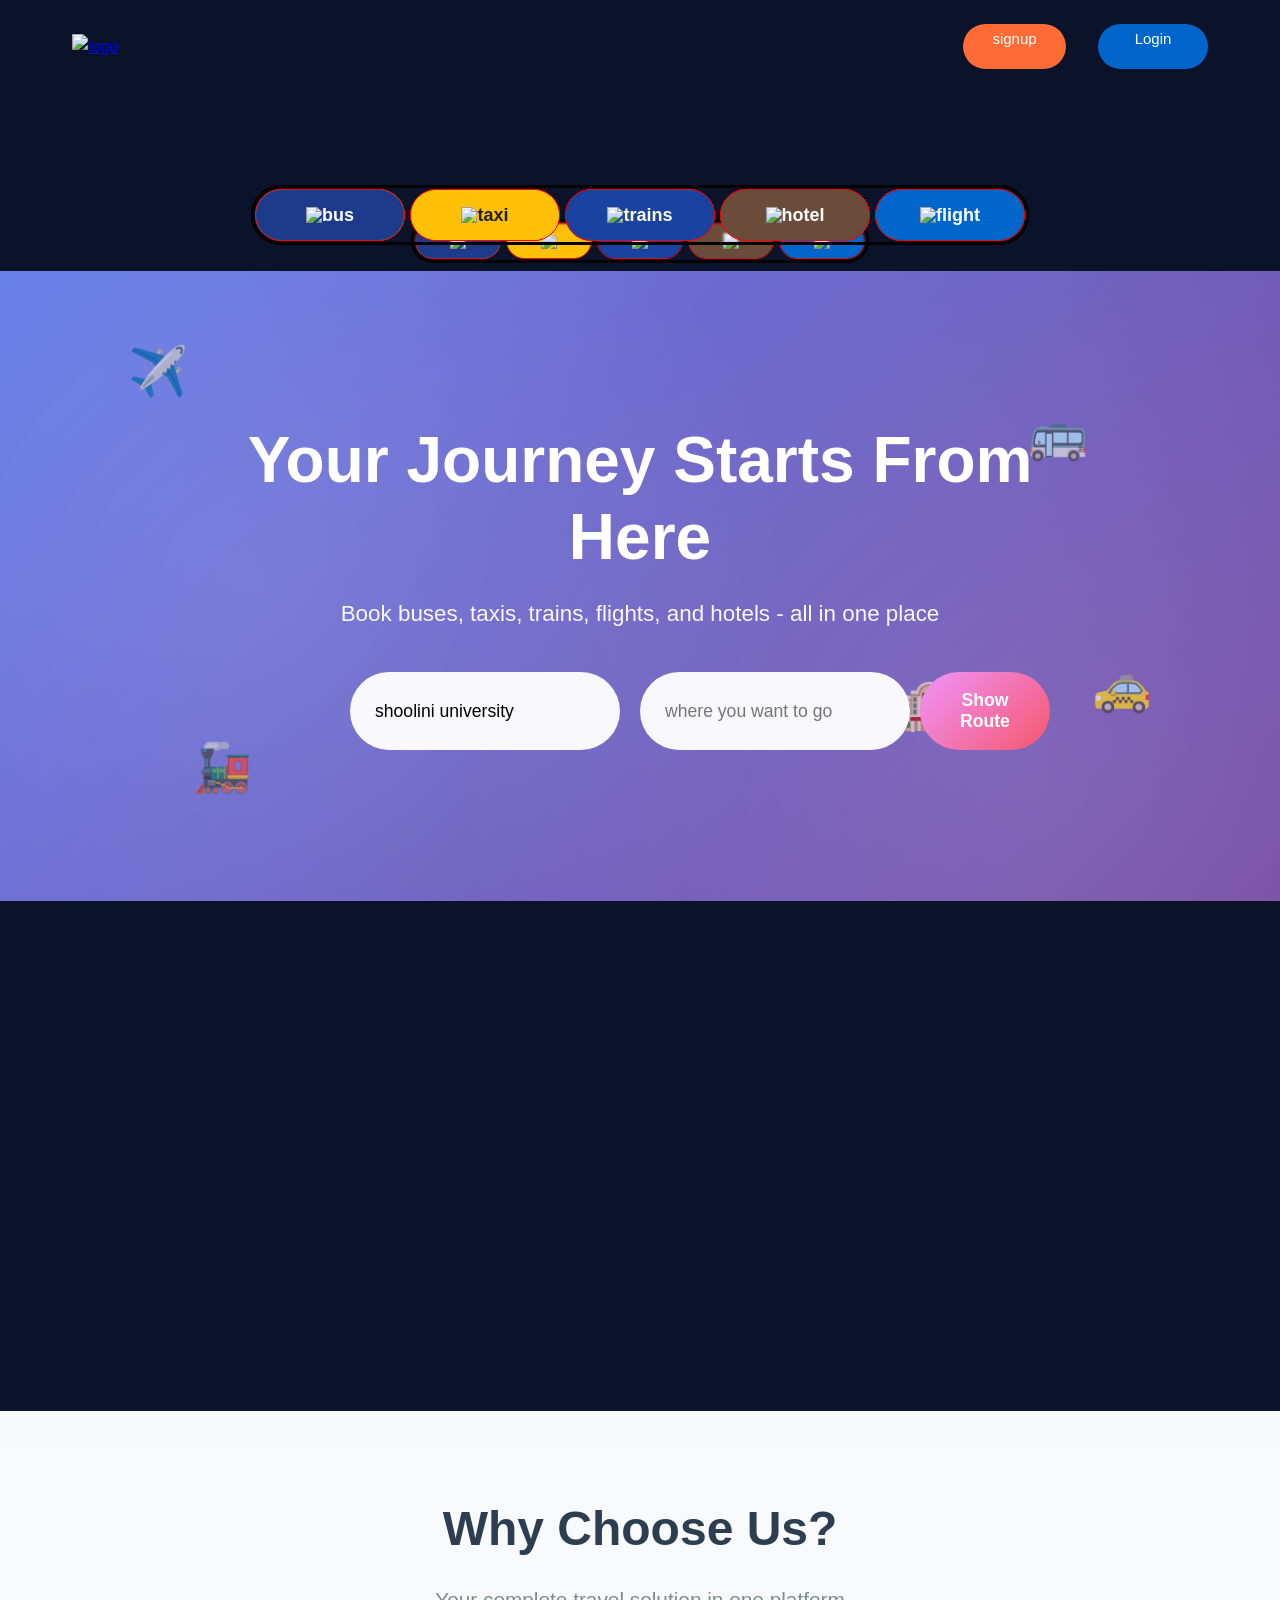
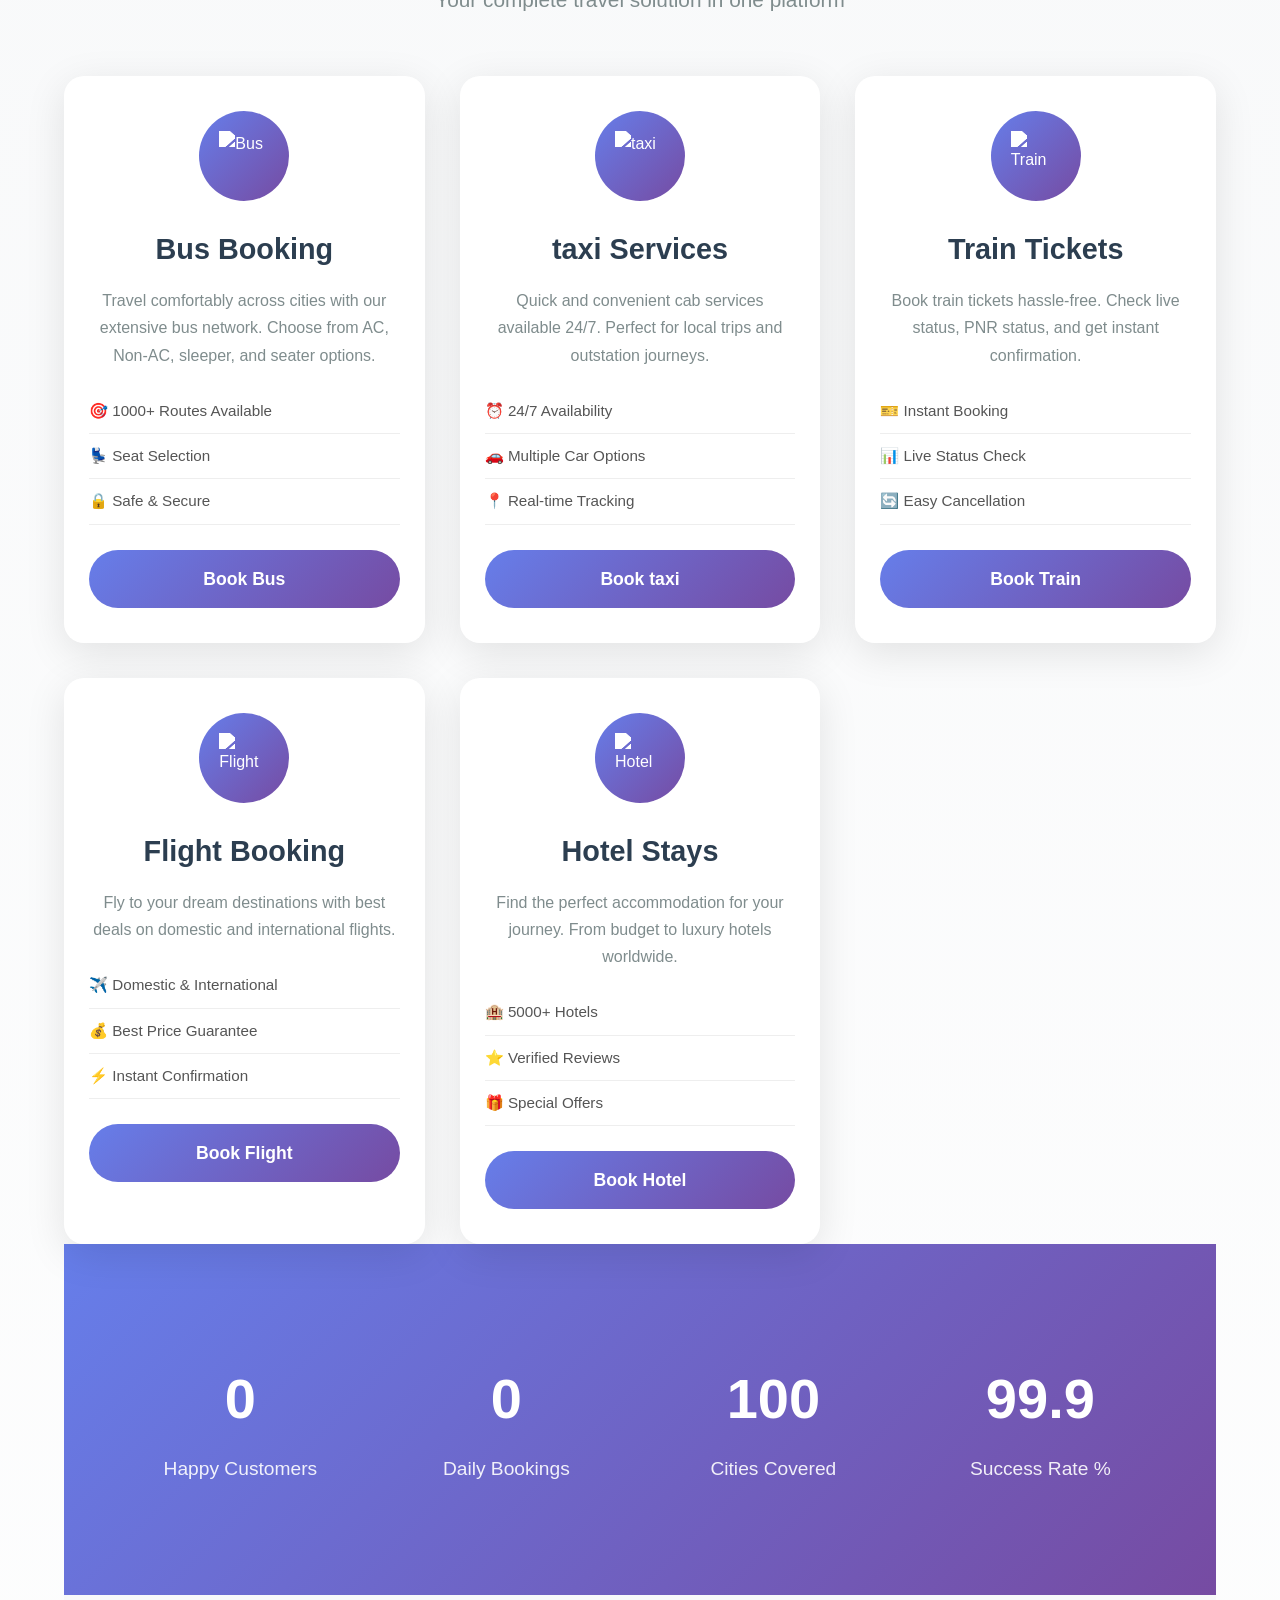
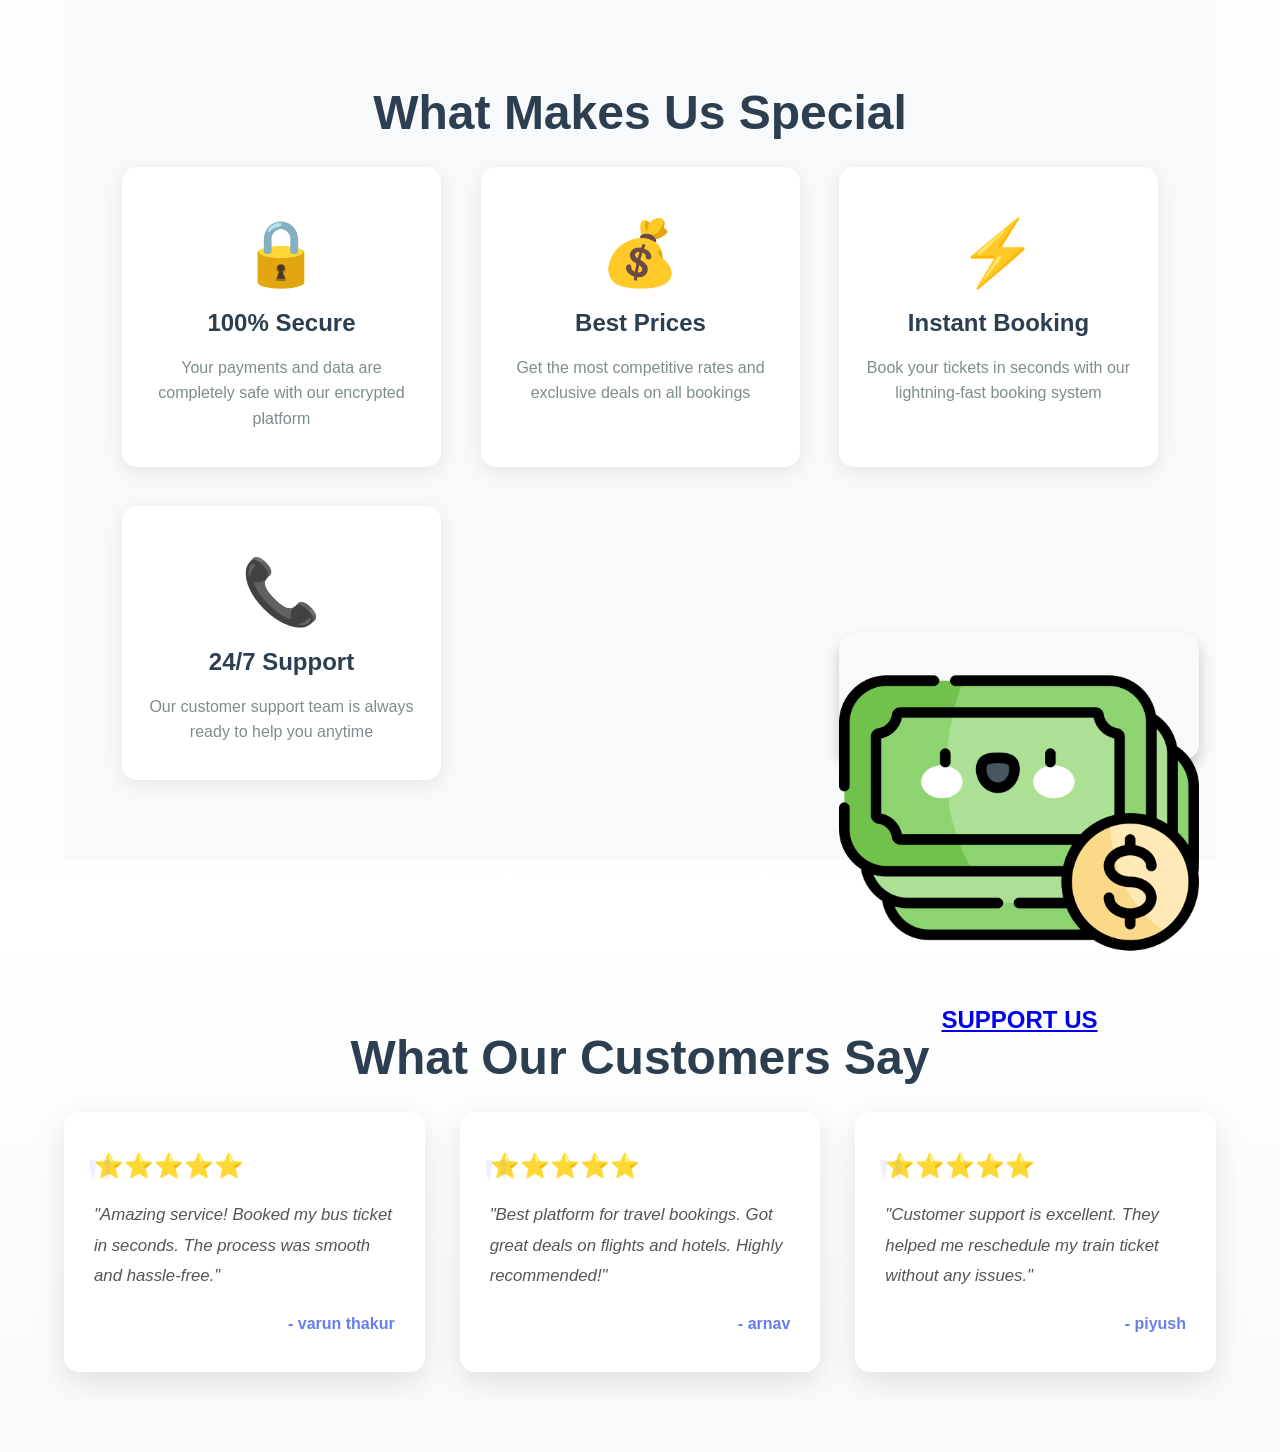
==== commit 0e5e1cc3: "add some feature" ====
--- a/index.html
+++ b/index.html
@@ -201,11 +201,8 @@
         <li>🎁 Special Offers</li>
       </ul>
       <a href="hotelbooking.html" class="index-card-button">Book Hotel</a>
-    </div>
-
-  </div>
-</div>
-
+     </div>
+  </div>
 <!-- Statistics Section -->
 <div class="index-stats-section">
   <div class="index-stat-box">
@@ -217,11 +214,11 @@
     <div class="index-stat-label">Daily Bookings</div>
   </div>
   <div class="index-stat-box">
-    <div class="index-stat-number" data-target="500">0</div>
+    <div class="index-stat-number" data-target="500">100</div>
     <div class="index-stat-label">Cities Covered</div>
   </div>
   <div class="index-stat-box">
-    <div class="index-stat-number" data-target="98">0</div>
+    <div class="index-stat-number" data-target="98">99.9</div>
     <div class="index-stat-label">Success Rate %</div>
   </div>
 </div>
@@ -254,9 +251,34 @@
       <h4 class="index-feature-title">24/7 Support</h4>
       <p class="index-feature-text">Our customer support team is always ready to help you anytime</p>
     </div>
-  </div>
-</div>
-
+    
+    <!-- flip card -->
+     <a href="upi://pay?pa=vtthakurvarun@okaxis&pn=Varun%20Thakur&aid=uGICAgKCtuoq2KQ">
+    <div class="centercontainer">
+      <div class="flip-card">
+        <div class="flip-card-inner">
+          <div class="flip-card-front">
+
+            <img src="assets/icons/cash_7509690.png">
+          
+            <p class="title">SUPPORT US</p>
+          </a>
+          </div>
+          <div class="flip-card-back">
+            <p><img src="assets/photos/google pay.png"  > </p>
+            <p class="title">For GTA V</p>
+          </div>
+        </div></div>
+      </div>
+    </div>
+  </div>
+</div>
+  
+
+
+    </div>
+  </div>
+</div>
 <!-- Testimonials Section -->
 <div class="index-testimonials-section">
   <h2 class="index-section-title">What Our Customers Say</h2>
@@ -283,5 +305,6 @@
 </div>
 
 
+
   </body>
 </html>
--- a/style.css
+++ b/style.css
@@ -43,6 +43,11 @@
   height: 490px !important;
   border: 0;
   display: block;
+}
+
+img {
+  max-width: 100%;
+  height: auto;
 }
 
 .index-hero-section::before {
@@ -636,6 +641,7 @@
 .index-features-grid {
   display: grid;
   grid-template-columns: repeat(auto-fit, minmax(250px, 1fr));
+
   gap: 40px;
   max-width: 1200px;
   margin: 0 auto;
@@ -678,13 +684,13 @@
 
 .index-feature-item:hover {
   transform: translateY(-10px);
-  box-shadow: 0 15px 40px rgba(0, 0, 0, 0.12);
+  box-shadow: 0 25px 45px rgba(0, 0, 0, 0.12);
 }
 
 .index-feature-icon {
   font-size: 4rem;
-  margin-bottom: 20px;
-  animation: index-icon-spin 4s linear infinite;
+
+  animation: index-icon-spin 7s linear infinite;
 }
 
 @keyframes index-icon-spin {
@@ -708,9 +714,67 @@
   color: #7f8c8d;
   line-height: 1.6;
 }
+/* flip qr */
+.flip-card {
+  display: grid;
+  background-color: transparent;
+
+   
+  height: 254px;
+   width: 40vh;
+  perspective: 1000px;
+  font-family: sans-serif;
+  
+ 
+}
+
+.title {
+  font-size: 1.5em;
+  font-weight: 900;
+  text-align: center;
+  margin: 0;
+}
+
+.flip-card-inner {
+  position: relative;
+  width: 100%;
+  height: 100%;
+  text-align: center;
+  transition: transform 0.8s;
+  transform-style: preserve-3d;
+}
+
+.flip-card:hover .flip-card-inner {
+  transform: rotateY(180deg);
+}
+
+.flip-card-front, .flip-card-back {
+  box-shadow: 0 8px 14px 0 rgba(0,0,0,0.2);
+  position: absolute;
+
+  width: 100%;
+  height: 100%;
+  -webkit-backface-visibility: hidden;
+  backface-visibility: hidden;
+ 
+  border-radius: 1rem;
+}
+
+.flip-card-front {
+
+  color: coral;
+}
+
+.flip-card-back {
+  background: linear-gradient(120deg, rgb(255, 174, 145) 30%, coral 88%,
+     bisque 40%, rgb(255, 185, 160) 78%);
+  color:rgb(71,113,26);
+  transform: rotateY(180deg);
+}
+
 
 /* ============================================
-   TESTIMONIALS SECTION
+TESTIMONIALS SECTION
    ============================================ */
 
 .index-testimonials-section {
@@ -1194,14 +1258,27 @@
 .mainheader {
   position: relative;
   z-index: 20;
-
-  margin: 0;
-  max-width: 752;
-  display: flex;
+  margin: 0 auto;
+  width: 100%;
+  max-width: min(1200px, 100%);
+  display: flex;
+  flex-wrap: wrap;
+  gap: 16px;
   align-items: center;
-  justify-content: center;
   justify-content: space-between;
-  padding: 24px;
+  padding: 24px 32px;
+  box-sizing: border-box;
+}
+
+.loginorsignup {
+  display: flex;
+  flex-wrap: wrap;
+  align-items: center;
+  justify-content: flex-end;
+  gap: 12px;
+  width: 100%;
+  max-width: 320px;
+  margin-left: auto;
 }
 .login-button {
   display: inline-block;
@@ -1473,7 +1550,6 @@
 
 .mainnavstickey {
   position: absolute;
-
   top: 185px;
   left: 0;
   height: 60px;
@@ -1488,12 +1564,9 @@
   display: inline-flex;
   align-items: center;
   justify-content: center;
-
-  transition: all 0.3s ease;
-}
-
+   transition: all 0.3s ease;
+}
 .mainnavstickey ul {
-  animation: navanimationulq ease-in forwards;
   animation: navanimationulq 1s ease-in forwards;
   animation-range: entry 0% exit 100%;
   transform-origin: top center;
@@ -1722,6 +1795,396 @@
 .navhotel ul {
   z-index: 99999999;
 }
+/* responsive of nav bar */
+.loginorsignup {
+  display: flex;
+  flex-wrap: wrap;
+  align-items: center;
+  justify-content: flex-end;
+  gap: 12px;
+  width: 100%;
+  max-width: 320px;
+  margin-left: auto;
+}
+
+.login-button {
+  display: inline-block;
+  z-index: 90;
+  margin-left: 20px;
+  height: 45px;
+  min-width: 100px;
+  padding: 0 15px;
+  background-color: #0066cc;
+  border-radius: 100px;
+  position: relative;
+  overflow: hidden;
+  color: white;
+  cursor: pointer;
+  font-size: 15px;
+  border: none;
+  transition: all 0.3s ease;
+}
+
+.signup-button {
+  display: inline-block;
+  z-index: 90;
+  margin-left: 10px;
+  height: 45px;
+  min-width: 103px;
+  padding: 0 15px;
+  position: relative;
+  overflow: hidden;
+  background-color: #ff6b35;
+  border: none;
+  color: white;
+  border-radius: 100px;
+  cursor: pointer;
+  font-size: 15px;
+  transition: all 0.3s ease;
+}
+
+.login-button:hover {
+  background-color: #0052a3;
+  transform: translateY(-2px);
+}
+
+.signup-button:hover {
+  background-color: #e55a25;
+  transform: translateY(-2px);
+}
+
+.text-up,
+.text-down {
+  position: absolute;
+  left: 50%;
+  top: 50%;
+  transform: translate(-50%, -50%);
+  transition: transform 0.4s ease, opacity 0.4s ease;
+  white-space: nowrap;
+}
+
+.text-down {
+  top: 100%;
+  opacity: 0;
+}
+
+.login-button:hover .text-up {
+  transform: translate(-50%, -150%);
+  opacity: 0;
+}
+
+.login-button:hover .text-down {
+  transform: translate(-50%, -110%);
+  opacity: 1;
+}
+
+.signup-button:hover .text-up {
+  transform: translate(-50%, -150%);
+  opacity: 0;
+}
+
+.signup-button:hover .text-down {
+  transform: translate(-50%, -80%);
+  opacity: 1;
+}
+
+/* Responsive Design for Buttons */
+@media (max-width: 768px) {
+  .loginorsignup {
+    max-width: 100%;
+    gap: 8px;
+  }
+
+  .login-button {
+    margin-left: 10px;
+    height: 40px;
+    min-width: 90px;
+    font-size: 14px;
+    padding: 0 12px;
+  }
+
+  .signup-button {
+    margin-left: 8px;
+    height: 40px;
+    min-width: 90px;
+    font-size: 14px;
+    padding: 0 12px;
+  }
+}
+
+@media (max-width: 576px) {
+  .loginorsignup {
+    gap: 6px;
+  }
+
+  .login-button {
+    margin-left: 5px;
+    height: 38px;
+    min-width: 75px;
+    font-size: 13px;
+    padding: 0 10px;
+  }
+
+  .signup-button {
+    margin-left: 5px;
+    height: 38px;
+    min-width: 75px;
+    font-size: 13px;
+    padding: 0 10px;
+  }
+}
+
+@media (max-width: 400px) {
+  .loginorsignup {
+    gap: 4px;
+  }
+
+  .login-button {
+    margin-left: 0;
+    height: 36px;
+    min-width: 65px;
+    font-size: 12px;
+    padding: 0 8px;
+  }
+
+  .signup-button {
+    margin-left: 4px;
+    height: 36px;
+    min-width: 65px;
+    font-size: 12px;
+    padding: 0 8px;
+  }
+}
+
+/* Responsive scaling for nav (keep same proportions, just smaller) */
+@media (max-width: 900px) {
+  .mainnav,
+  .mainnavstickey,
+  .navstickey,
+  .navstickeybus,
+  .navstickeytaxi,
+  .navstickeytrain,
+  .navstidkeyplane,
+  .navhotel {
+    transform: scale(0.8);
+    transform-origin: top center;
+  }
+
+  .mainnav li,
+  .mainnavstickey li,
+  .navstickey li,
+  .navstickeybus li,
+  .navstickeytaxi li,
+  .navstickeytrain li,
+  .navstidkeyplane li,
+  .navhotel li {
+    width: 130px;
+  }
+
+  .mainnav a,
+  .mainnavstickey a,
+  .navstickey a,
+  .navstickeybus a,
+  .navstickeytaxi a,
+  .navstickeytrain a,
+  .navstidkeyplane a,
+  .navhotel a {
+    font-size: 16px;
+  }
+}
+
+@media (max-width: 443px) {
+  .mainnav,
+  .mainnavstickey,
+  .navstickey,
+  .navstickeybus,
+  .navstickeytaxi,
+  .navstickeytrain,
+  .navstidkeyplane,
+  .navhotel {
+    transform: scale(0.6);
+    transform-origin: top center;
+  }
+
+  .mainnav li,
+  .mainnavstickey li,
+  .navstickey li,
+  .navstickeybus li,
+  .navstickeytaxi li,
+  .navstickeytrain li,
+  .navstidkeyplane li,
+  .navhotel li {
+    width: 100px;
+  }
+
+  .mainnav a,
+  .mainnavstickey a,
+  .navstickey a,
+  .navstickeybus a,
+  .navstickeytaxi a,
+  .navstickeytrain a,
+  .navstidkeyplane a,
+  .navhotel a {
+    font-size: 11px;
+  }
+
+  .mainnav img,
+  .mainnavstickey img,
+  .navstickey img,
+  .navstickeybus img,
+  .navstickeytaxi img,
+  .navstickeytrain img,
+  .navstidkeyplane img,
+  .navhotel img {
+    width: 20px;
+    height: 20px;
+  }
+}
+
+@media (max-width: 1024px) {
+  .headerbackground {
+    height: auto;
+    padding-bottom: 24px;
+  }
+}
+
+@media (max-width: 900px) {
+  .index-hero-section {
+    padding: 48px 16px;
+    min-height: auto;
+  }
+
+  .index-hero-title {
+    font-size: clamp(2.4rem, 7vw, 3rem);
+  }
+
+  .index-search-container {
+    flex-direction: column;
+    width: 100%;
+  }
+
+  .index-search-input,
+  .index-search-button {
+    width: 100%;
+  }
+}
+
+@media (max-width: 768px) {
+  .mainheader {
+    padding: 20px;
+  }
+
+  .loginorsignup {
+    justify-content: flex-start;
+    max-width: 100%;
+  }
+
+  .plane-header-inner {
+    flex-direction: column;
+    align-items: flex-start;
+    gap: 12px;
+  }
+
+  .plane-nav {
+    flex-wrap: wrap;
+    width: 100%;
+    gap: 10px;
+  }
+
+  .plane-nav a {
+    flex: 1 1 140px;
+    text-align: center;
+  }
+
+  .plane-actions {
+    flex-direction: column;
+    align-items: stretch;
+    gap: 12px;
+  }
+}
+
+@media (max-width: 640px) {
+  .index-services-grid,
+  .index-features-grid,
+  .index-testimonials-container {
+    grid-template-columns: 1fr;
+  }
+
+  .index-service-card,
+  .index-feature-item,
+  .index-testimonial-card {
+    padding: 24px 18px;
+  }
+}
+
+@media (max-width: 600px) {
+  .mapouter,
+  .gmap_canvas {
+    height: 320px;
+  }
+
+  .gmap_iframe {
+    height: 320px !important;
+  }
+
+  .bus-booking-header,
+  .bus-booking-search-section,
+  .bus-booking-govt-section {
+    padding: 1.5rem 1rem;
+  }
+
+  .bus-booking-search-form {
+    padding: 1.5rem;
+  }
+
+  .taxi-booking-container,
+  .hotelbookingsystem-search-card,
+  .hotelbookingsystem-booking-form-card,
+  .plane-search-card {
+    padding: 24px 16px;
+  }
+
+  .hotelbookingsystem-nav-links {
+    flex-wrap: wrap;
+    justify-content: center;
+    gap: 1rem;
+  }
+
+  .hotelbookingsystem-nav-link {
+    flex: 1 1 120px;
+    text-align: center;
+  }
+
+  .hotelbookingsystem-section {
+    padding: 40px 16px;
+  }
+}
+
+@media (max-width: 560px) {
+  .loginorsignup {
+    flex-direction: column;
+    align-items: stretch;
+    gap: 10px;
+  }
+
+  .login-button,
+  .signup-button {
+    width: 100%;
+    margin-left: 0;
+  }
+
+  .index-hero-subtitle {
+    font-size: 1.1rem;
+  }
+}
+
+@media (max-width: 400px) {
+  .login-button,
+  .signup-button {
+    height: 30px;
+    font-size: 10px;
+  }
+}
 .navstickey li,
 .navstickeybus li,
 .navstickeytaxi li,
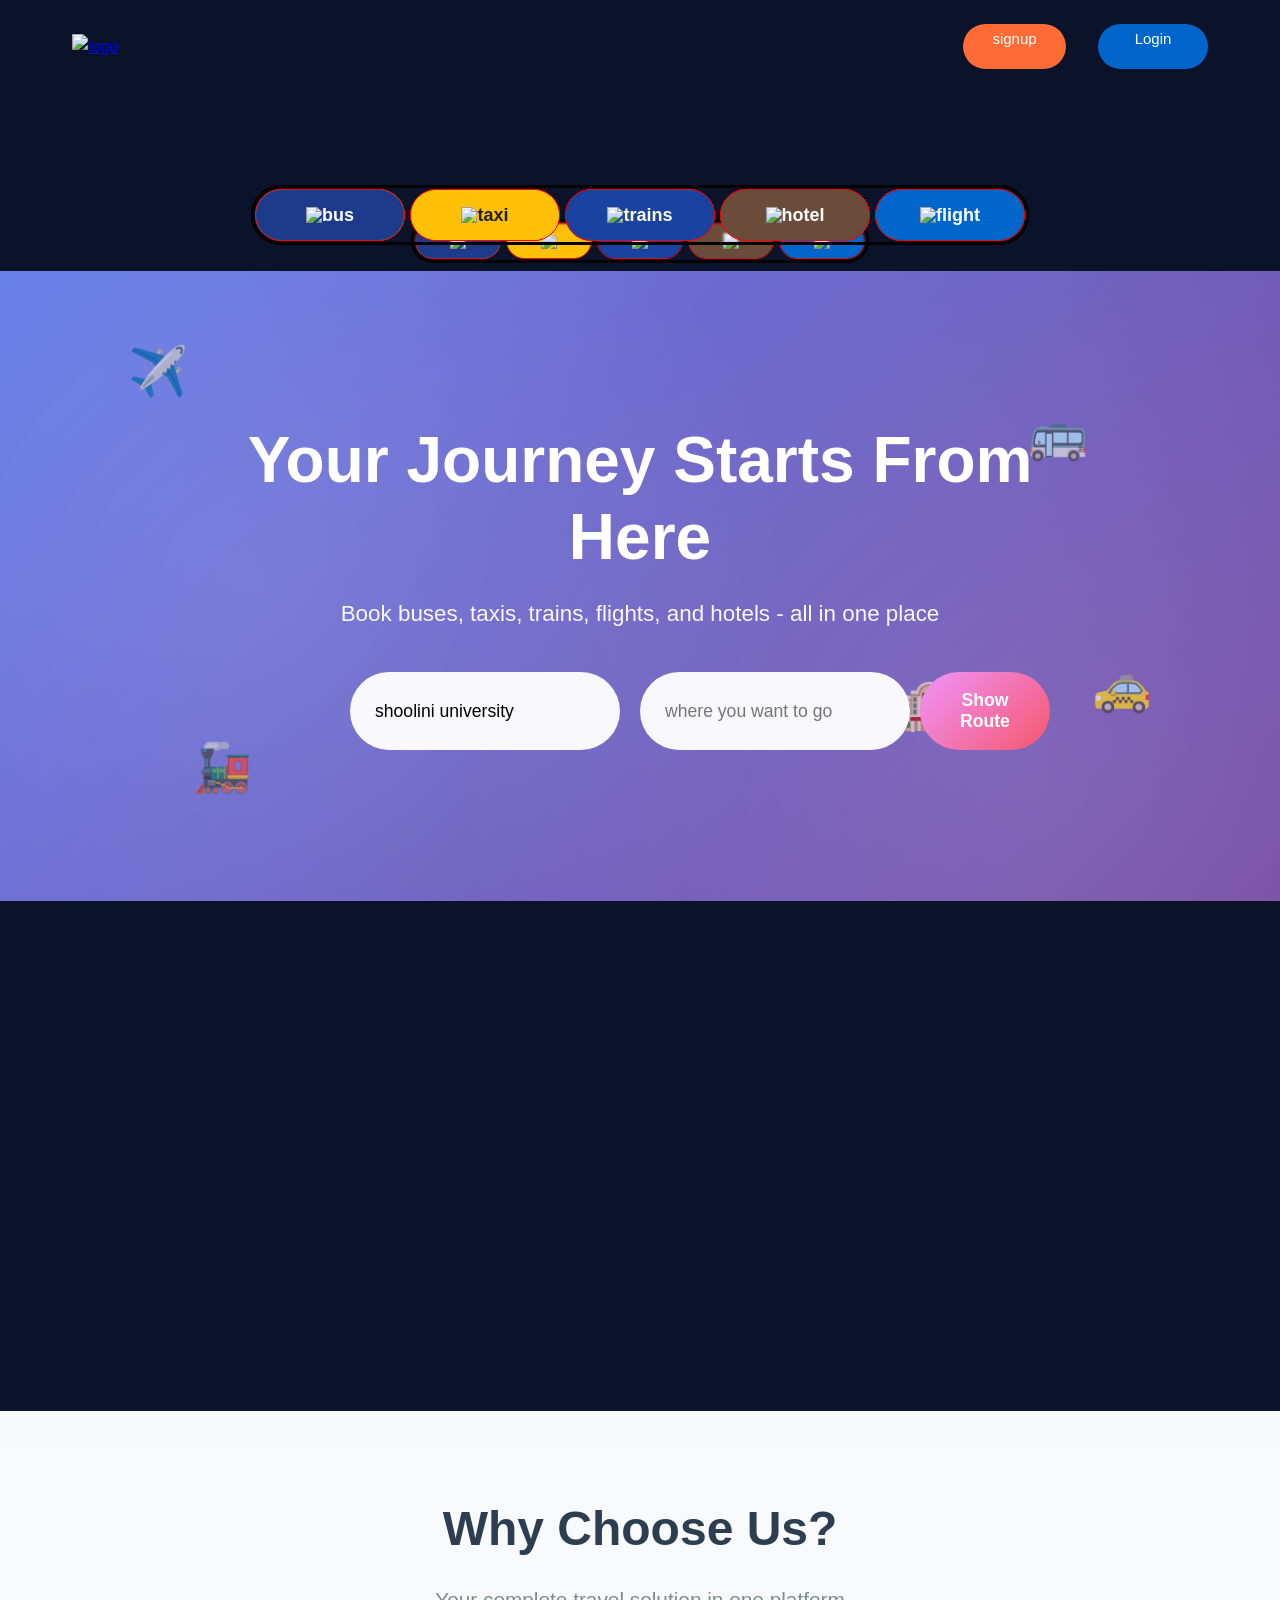
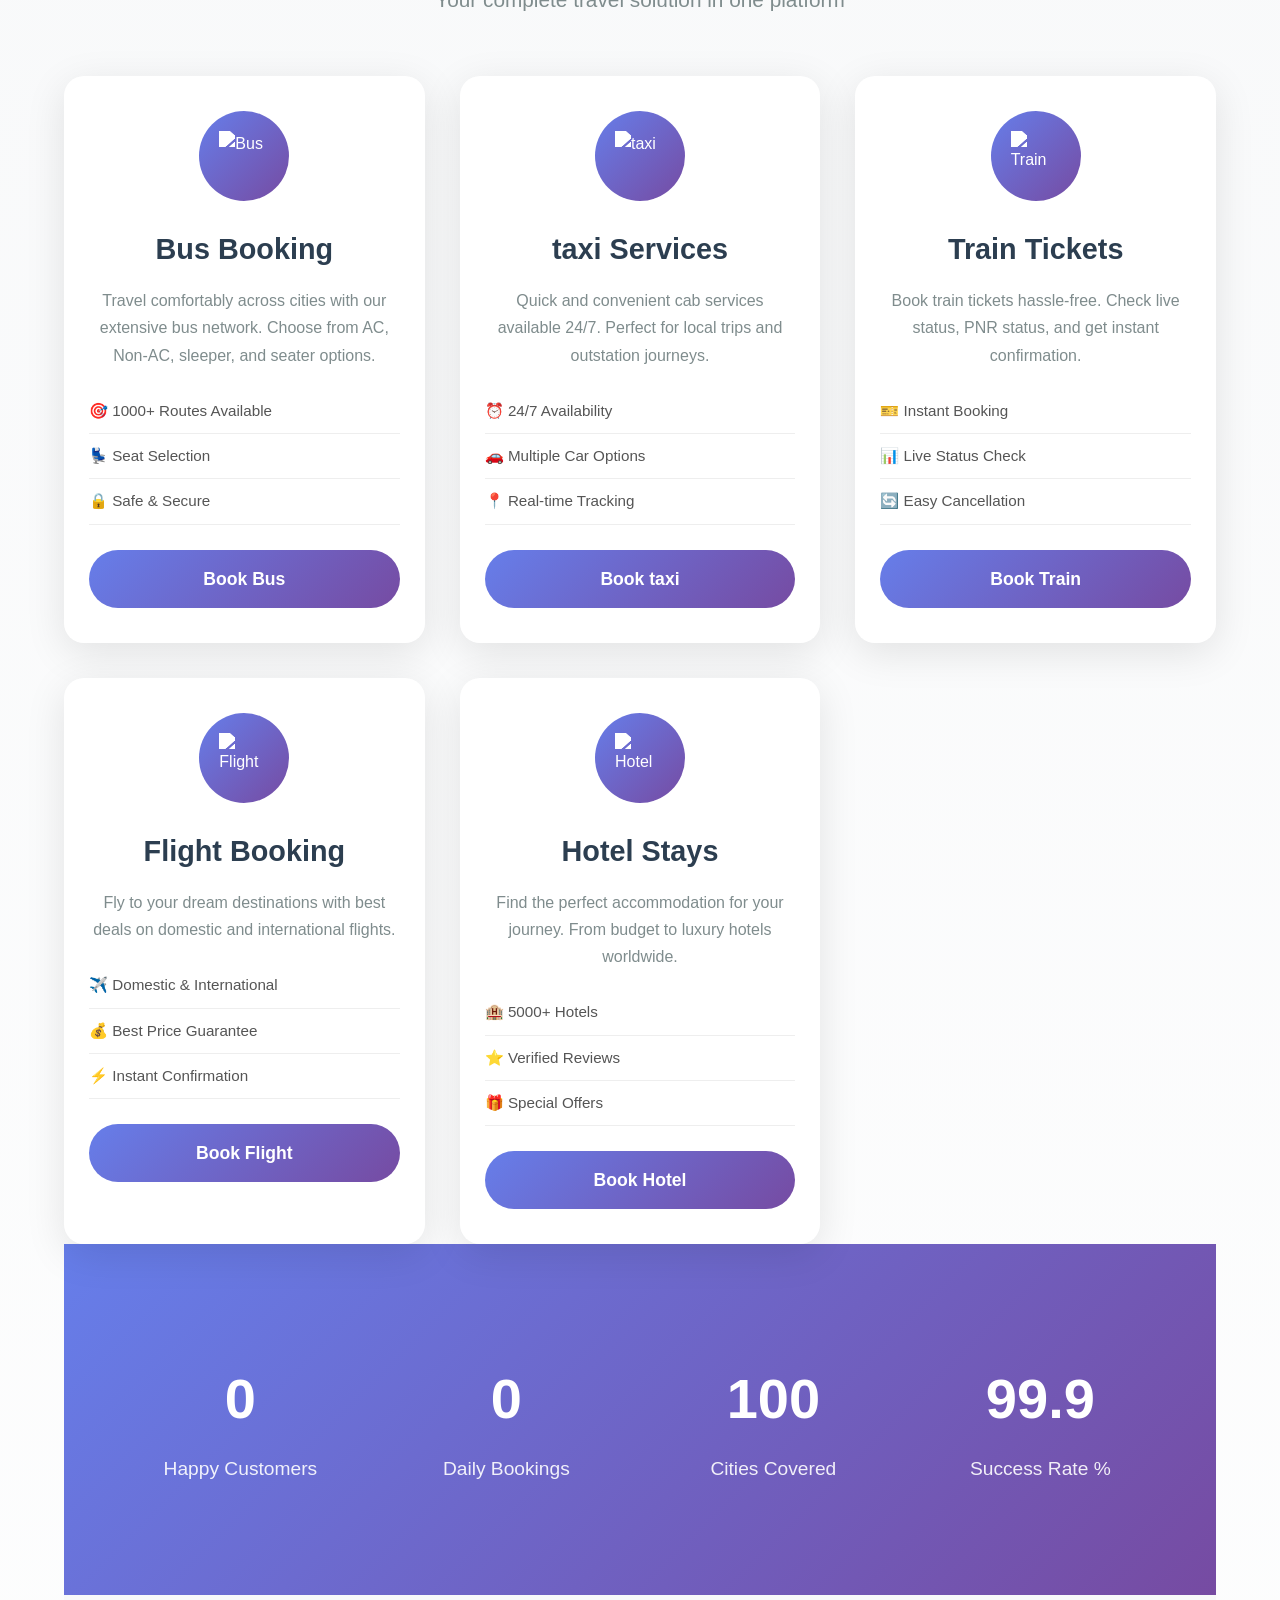
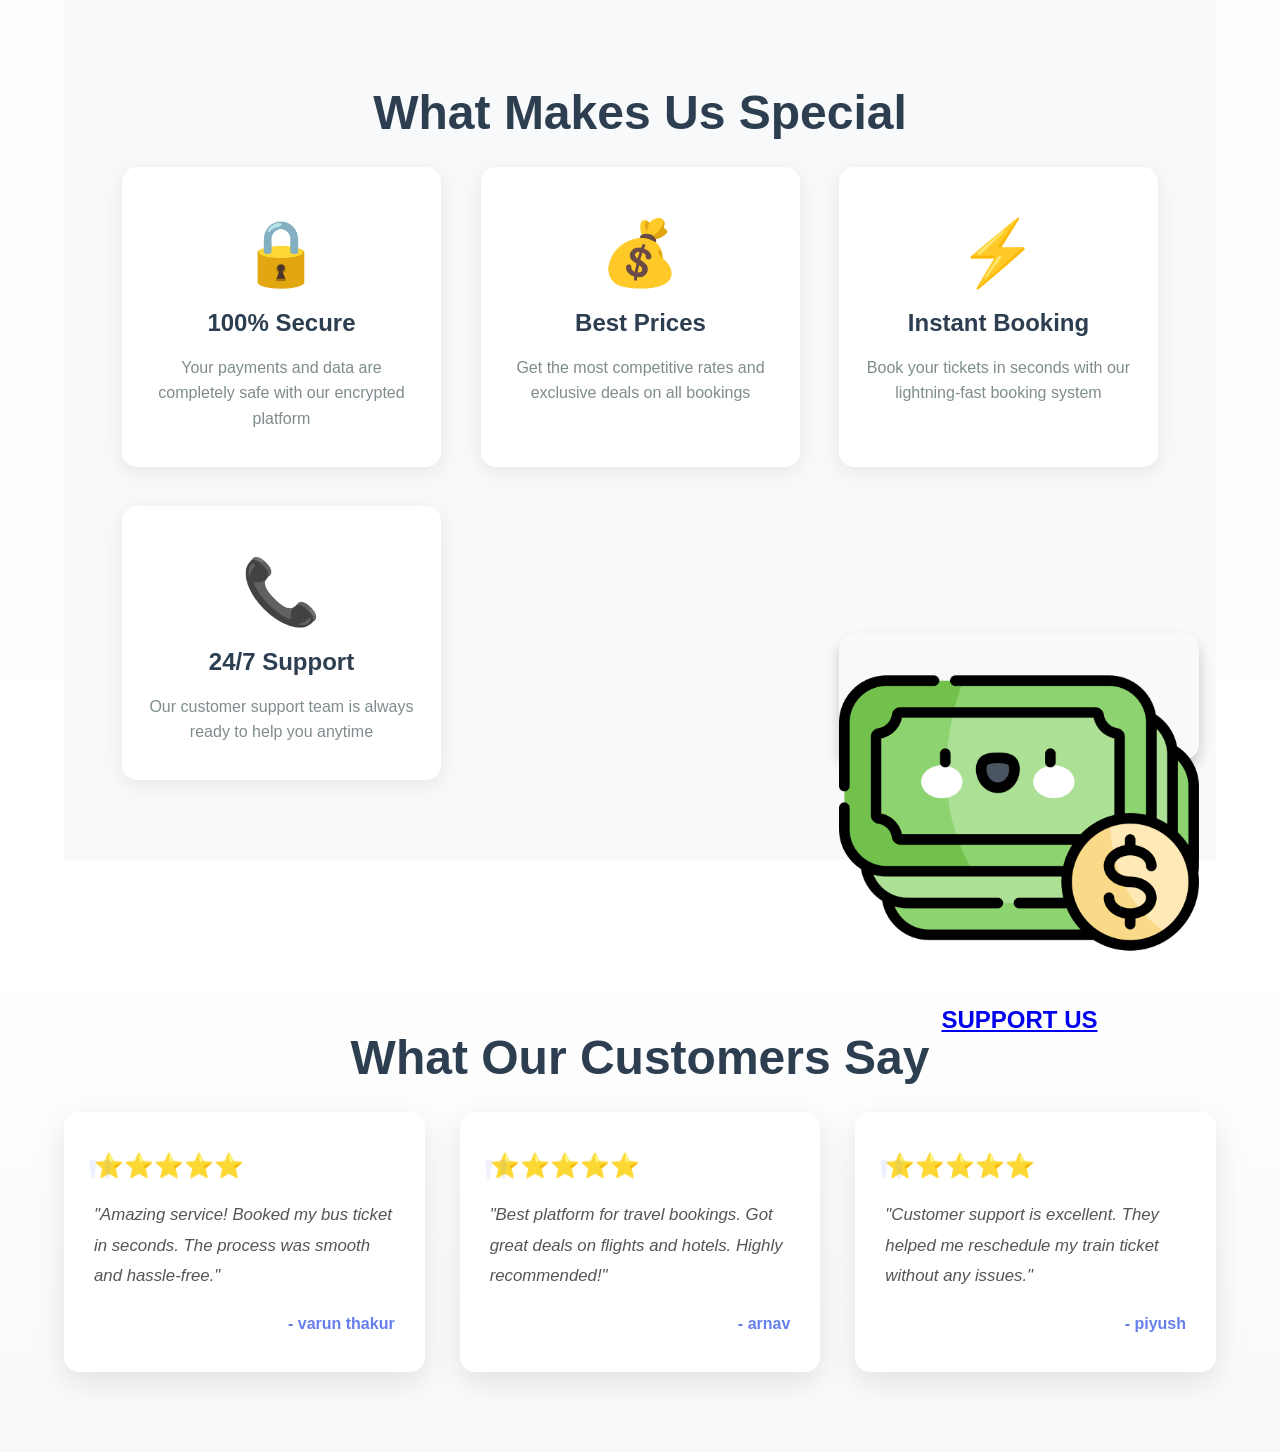
==== commit 577ff3de: "adding upper page logo" ====
--- a/index.html
+++ b/index.html
@@ -1,6 +1,7 @@
 <!DOCTYPE html>
 <html lang="en">
   <head>
+    <link rel="icon" href="assets/photos/top logo.png" type="image/png" sizes="32x32">
     <meta charset="UTF-8" />
     <meta name="viewport" content="width=device-width, initial-scale=1.0" />
     <link rel="stylesheet" href="style.css" />
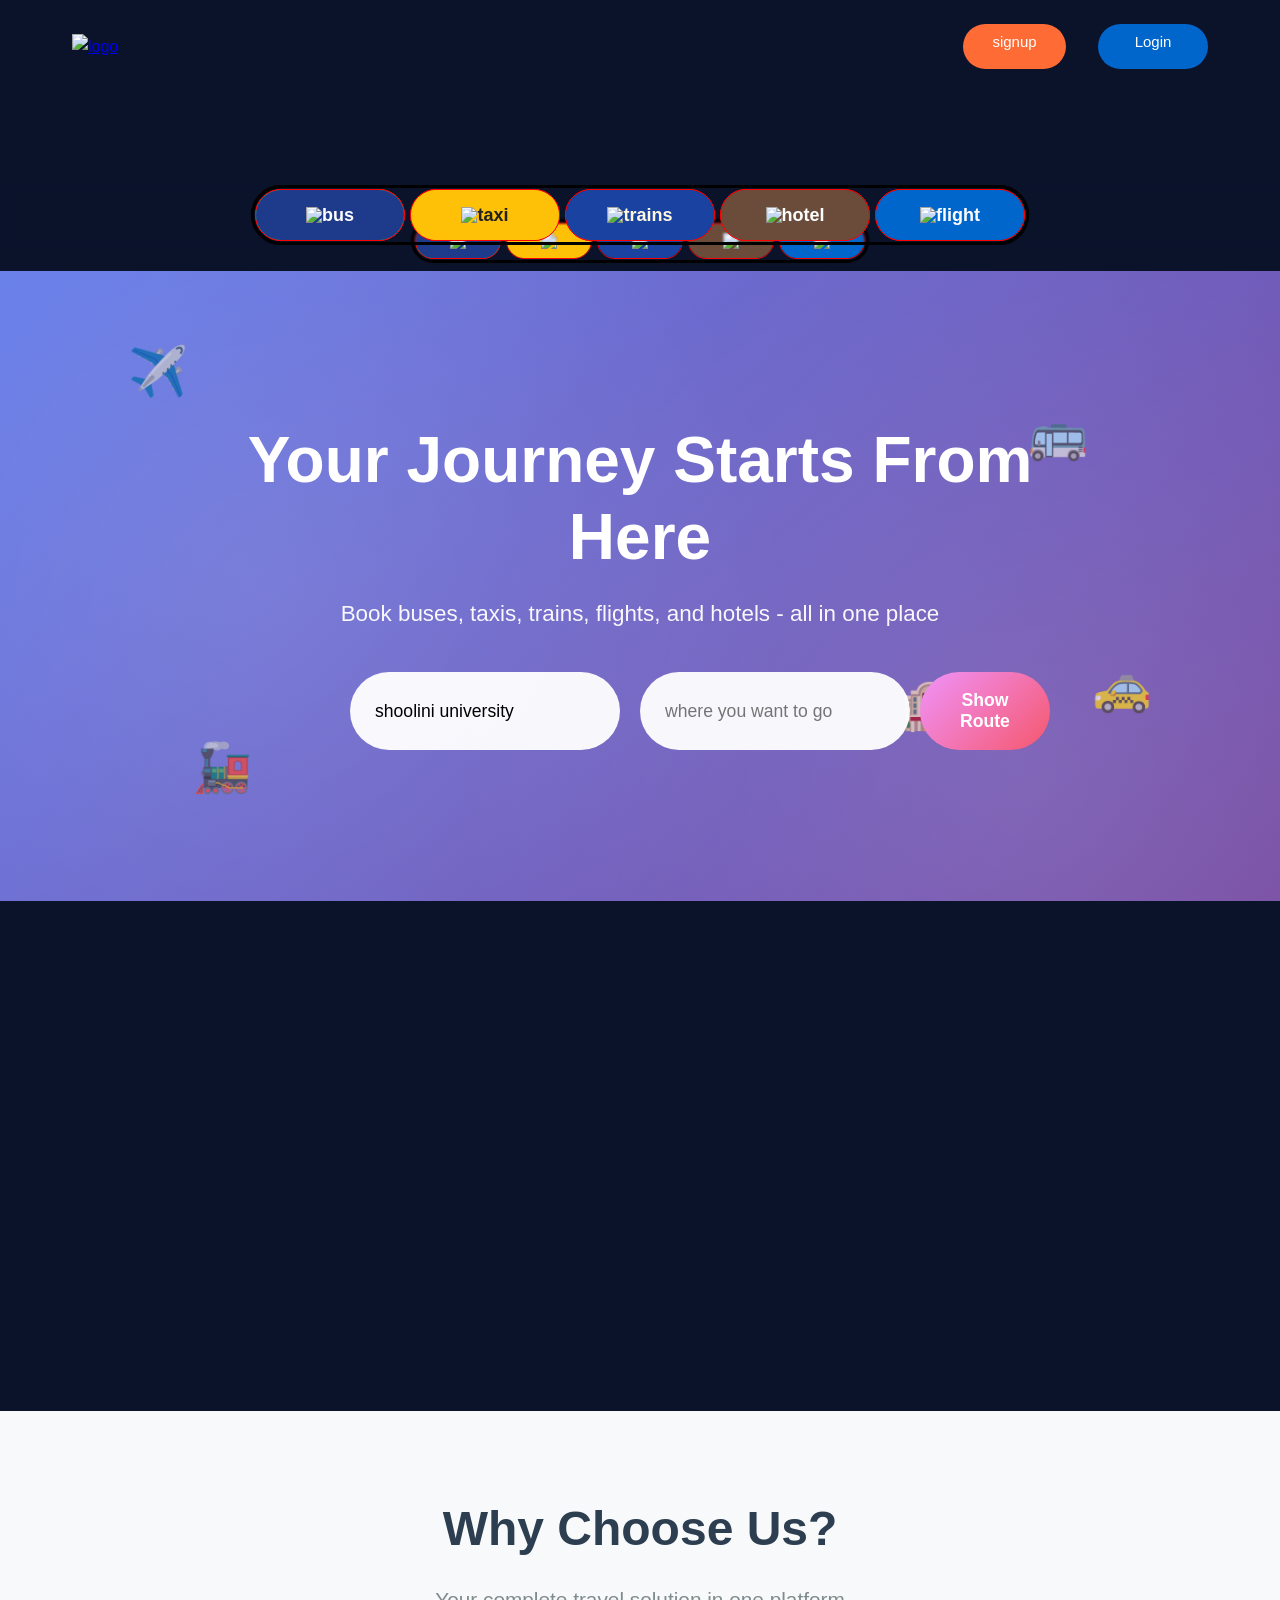
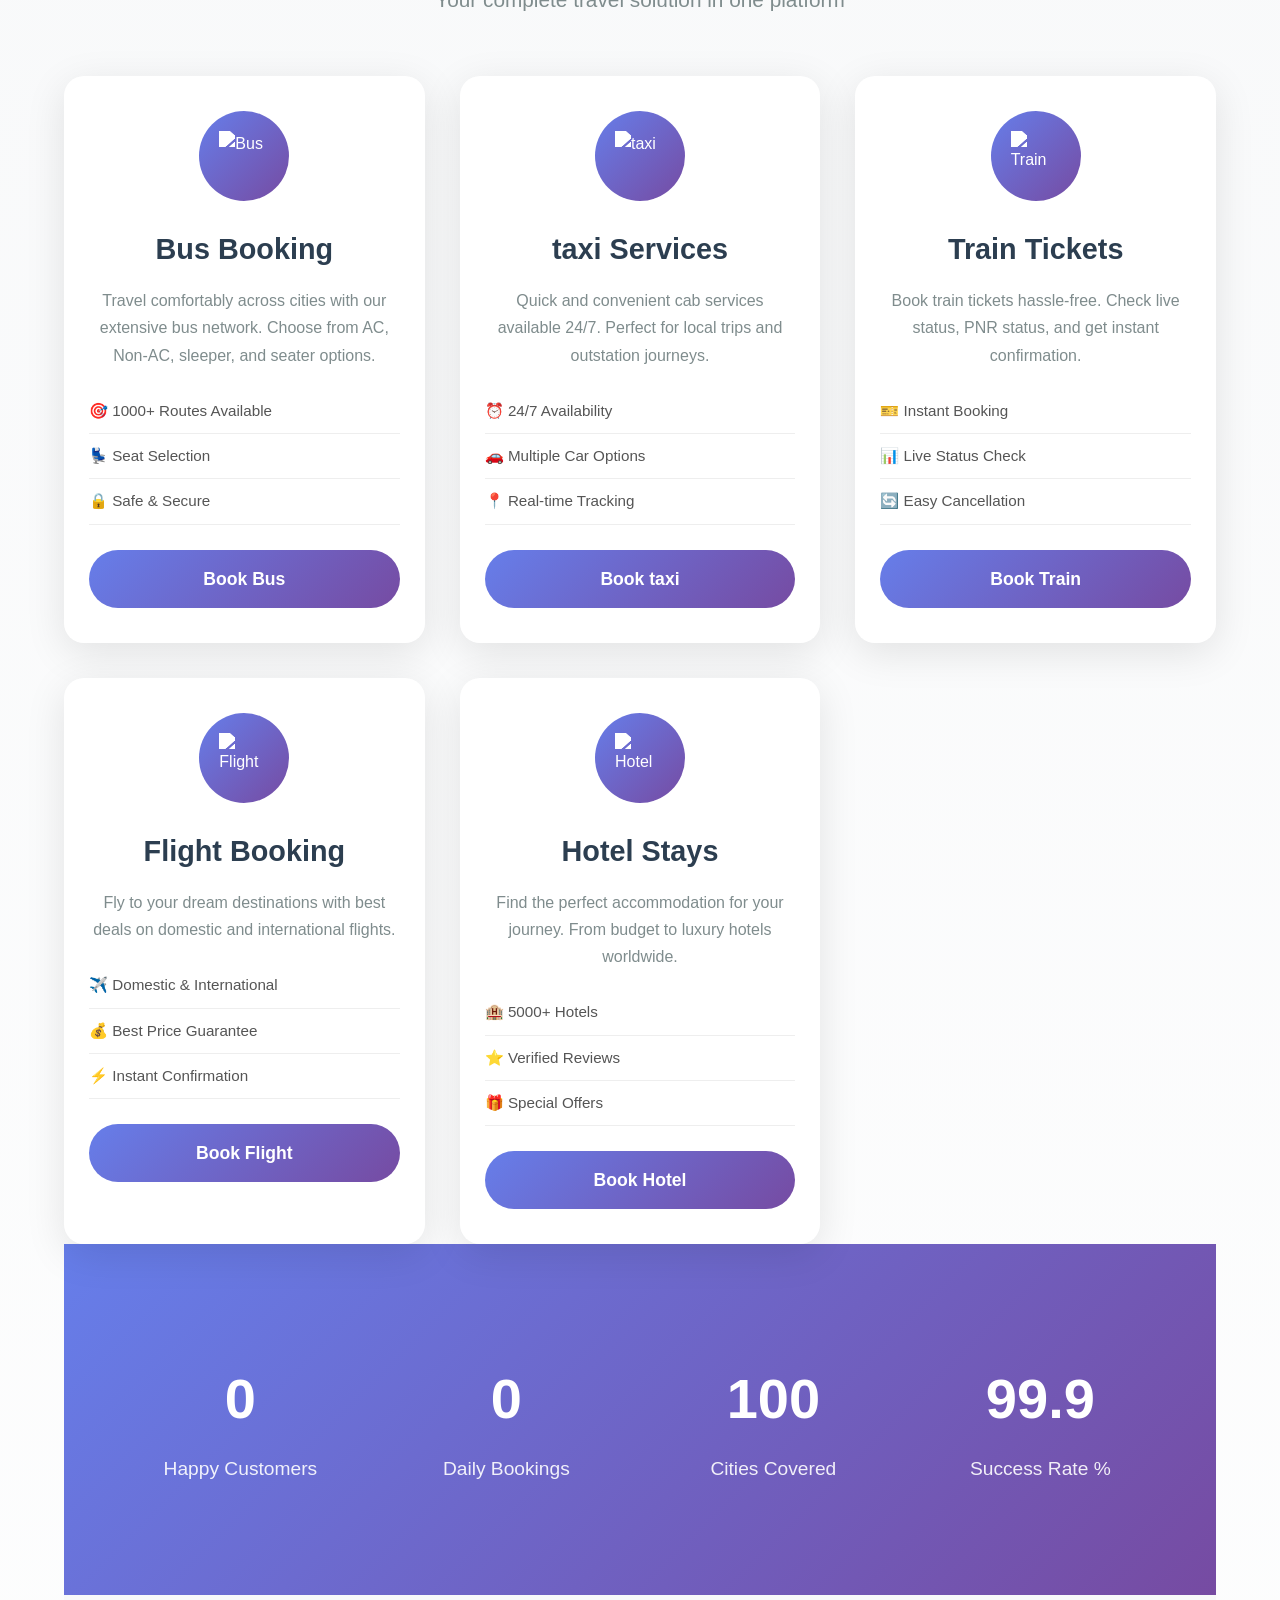
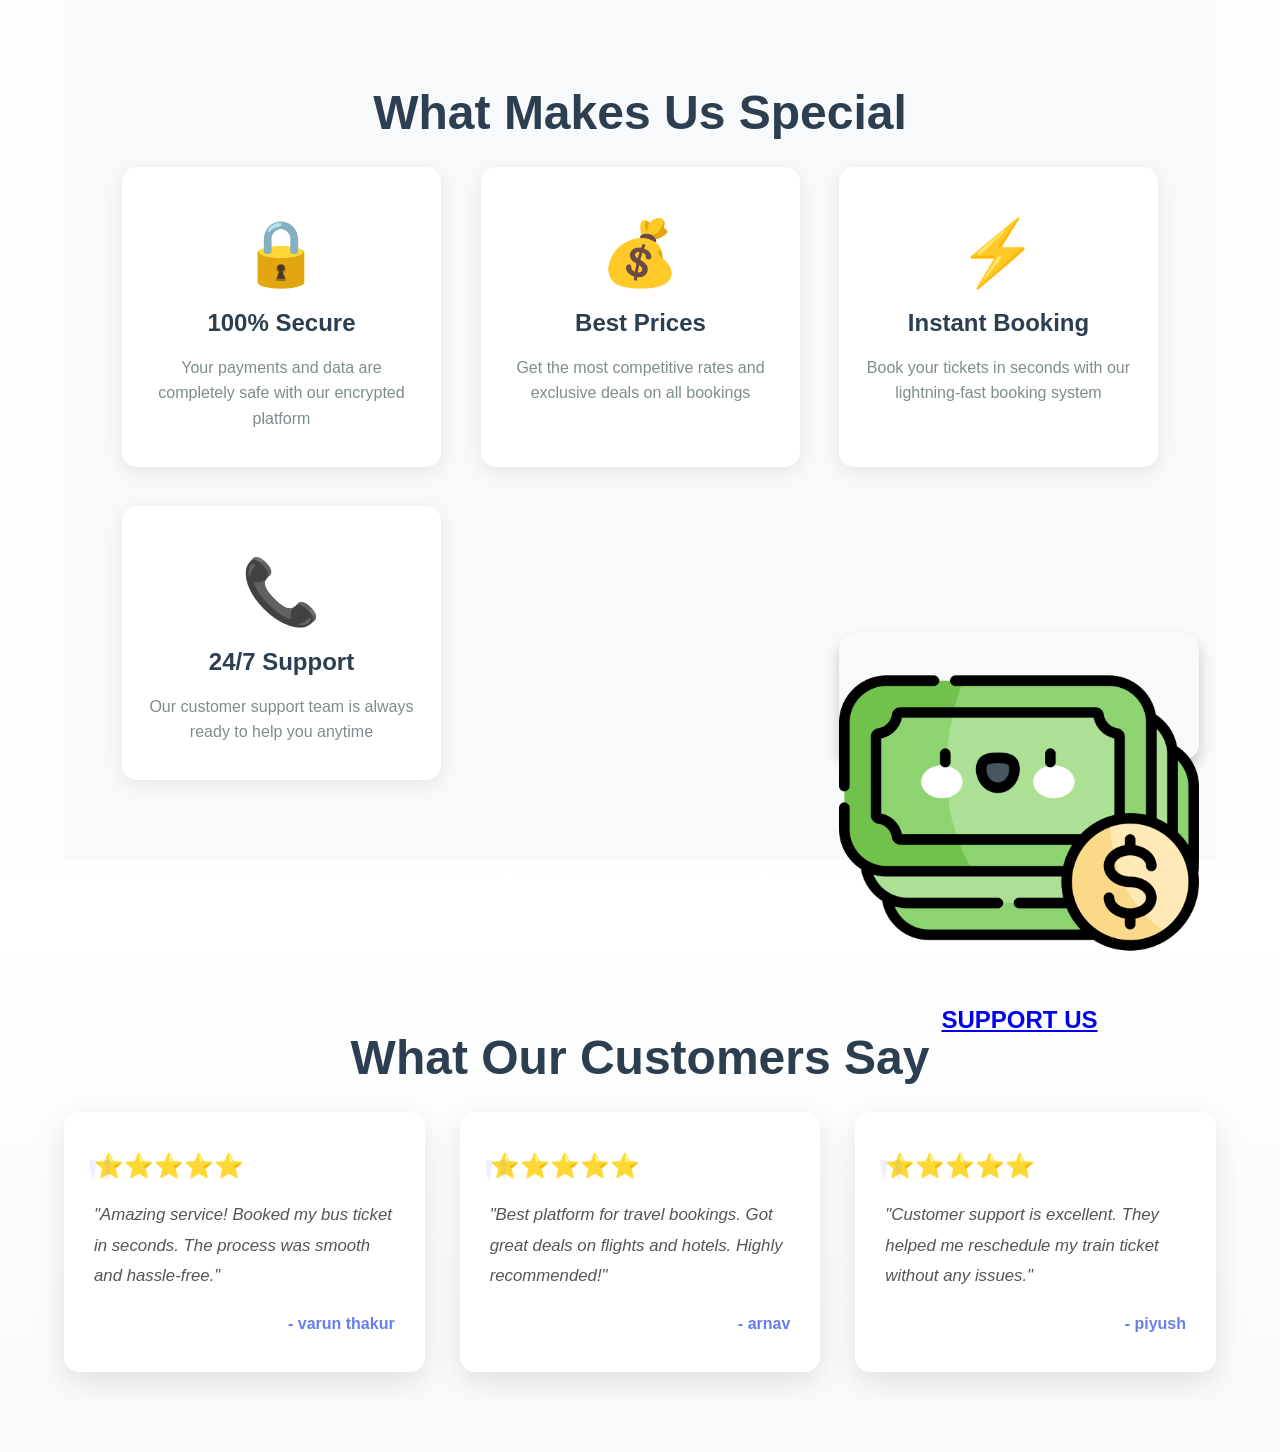
==== commit f9565107: "doing some changes for images and also animation" ====
--- a/index.html
+++ b/index.html
@@ -14,18 +14,18 @@
     
     <div class="headerbackground">
    <div class="mainheader">
-    <span>
+    <div>
       <a href="index.html" class="logo" >
    <img width="130px" height="50px" src="assets/photos/logo.png" alt="logo" />
-   </span></a>
+   </div></a>
    <div class="loginorsignup">
      <a href="register.html"class ="signup-button">
-       <span class="text-up">signup</span>
-  <span class="text-down">Welcome! </span>
+       <div class="text-up">signup</div>
+  <div class="text-down">Welcome! </div>
 </a>
     <a href="login.html" class="login-button">
-      <span class="text-up">Login</span>
-  <span class="text-down">Welcome Back !</span>
+      <div class="text-up">Login</div>
+  <div class="text-down">Welcome Back !</div>
 </a> 
 
 </div>
@@ -131,6 +131,7 @@
     
     <!-- Bus Service Card -->
     <div class="index-service-card index-card-bus">
+     
       <div class="index-card-icon-wrapper">
         <img src="assets/icons/bus.png" alt="Bus" class="index-card-icon">
       </div>
@@ -140,6 +141,7 @@
         <li>🎯 1000+ Routes Available</li>
         <li>💺 Seat Selection</li>
         <li>🔒 Safe & Secure</li>
+
       </ul>
       <a href="busespage.html" class="index-card-button">Book Bus</a>
     </div>
--- a/style.css
+++ b/style.css
@@ -1272,6 +1272,7 @@
 
 .loginorsignup {
   display: flex;
+  
   flex-wrap: wrap;
   align-items: center;
   justify-content: flex-end;
@@ -1318,16 +1319,15 @@
   left: 50%;
   top: 50%;
 
-  /* height:20px; */
-
-  transform: translate(-10%, -150%);
+
+  transform: translate(-30%, -150%);
   transition: transform 0.4s ease, opacity 0.4s ease;
 }
 
 .text-down {
   top: 100%; /* Place below view */
   opacity: 0;
-  /* padding-bottom: 20%; */
+ 
   font-size: small;
 }
 
@@ -1337,8 +1337,10 @@
 }
 
 .login-button:hover .text-down {
-  transform: translate(-50%, -110%); /* Slide to center */
+  transform: translate(-50%, -60%); /* Slide to center */
   opacity: 1;
+  text-align: center;
+  
 }
 
 .signup-button {
@@ -1350,32 +1352,33 @@
   border-radius: 100px;
 
   cursor: pointer;
-  font-size: 15px;
+  font-size: 16px;
+  
+  
 }
 
 .text-up,
 .text-down {
   position: absolute;
   left: 50%;
-  top: 65%;
-  height: 40px;
-  transform: translate(-50%, -50%);
+
+  top: 45%;
+  height: 35px;
+  transform: translate(-70%, -50%);
   transition: transform 0.4s ease, opacity 0.4s ease;
 }
 
-.text-down {
-  top: 100%; /* Place below view */
-  opacity: 0;
-}
+
 
 .signup-button:hover .text-up {
   transform: translate(-50%, -150%); /* Slide up */
   opacity: 0;
-}
-
-.signup-button:hover .text-down {
+  }
+
+.signup-button:hover .text-down  {
   transform: translate(-50%, -80%); /* Slide to center */
   opacity: 1;
+  
 }
 /* this is whole is nav */
 
@@ -1518,6 +1521,7 @@
 
 @keyframes navanimationul {
   0% {
+    
     transform: scaleX(1) scaleY(1) translateY(0%);
     opacity: 1;
   }
@@ -2289,13 +2293,16 @@
 @keyframes opacity {
   0% {
     opacity: 0;
+    dispaly:none;
   }
 
   10% {
     opacity: 0;
+     dispaly:none;
   }
   11% {
     opacity: 0;
+     dispaly:none;
   }
 
   12%,
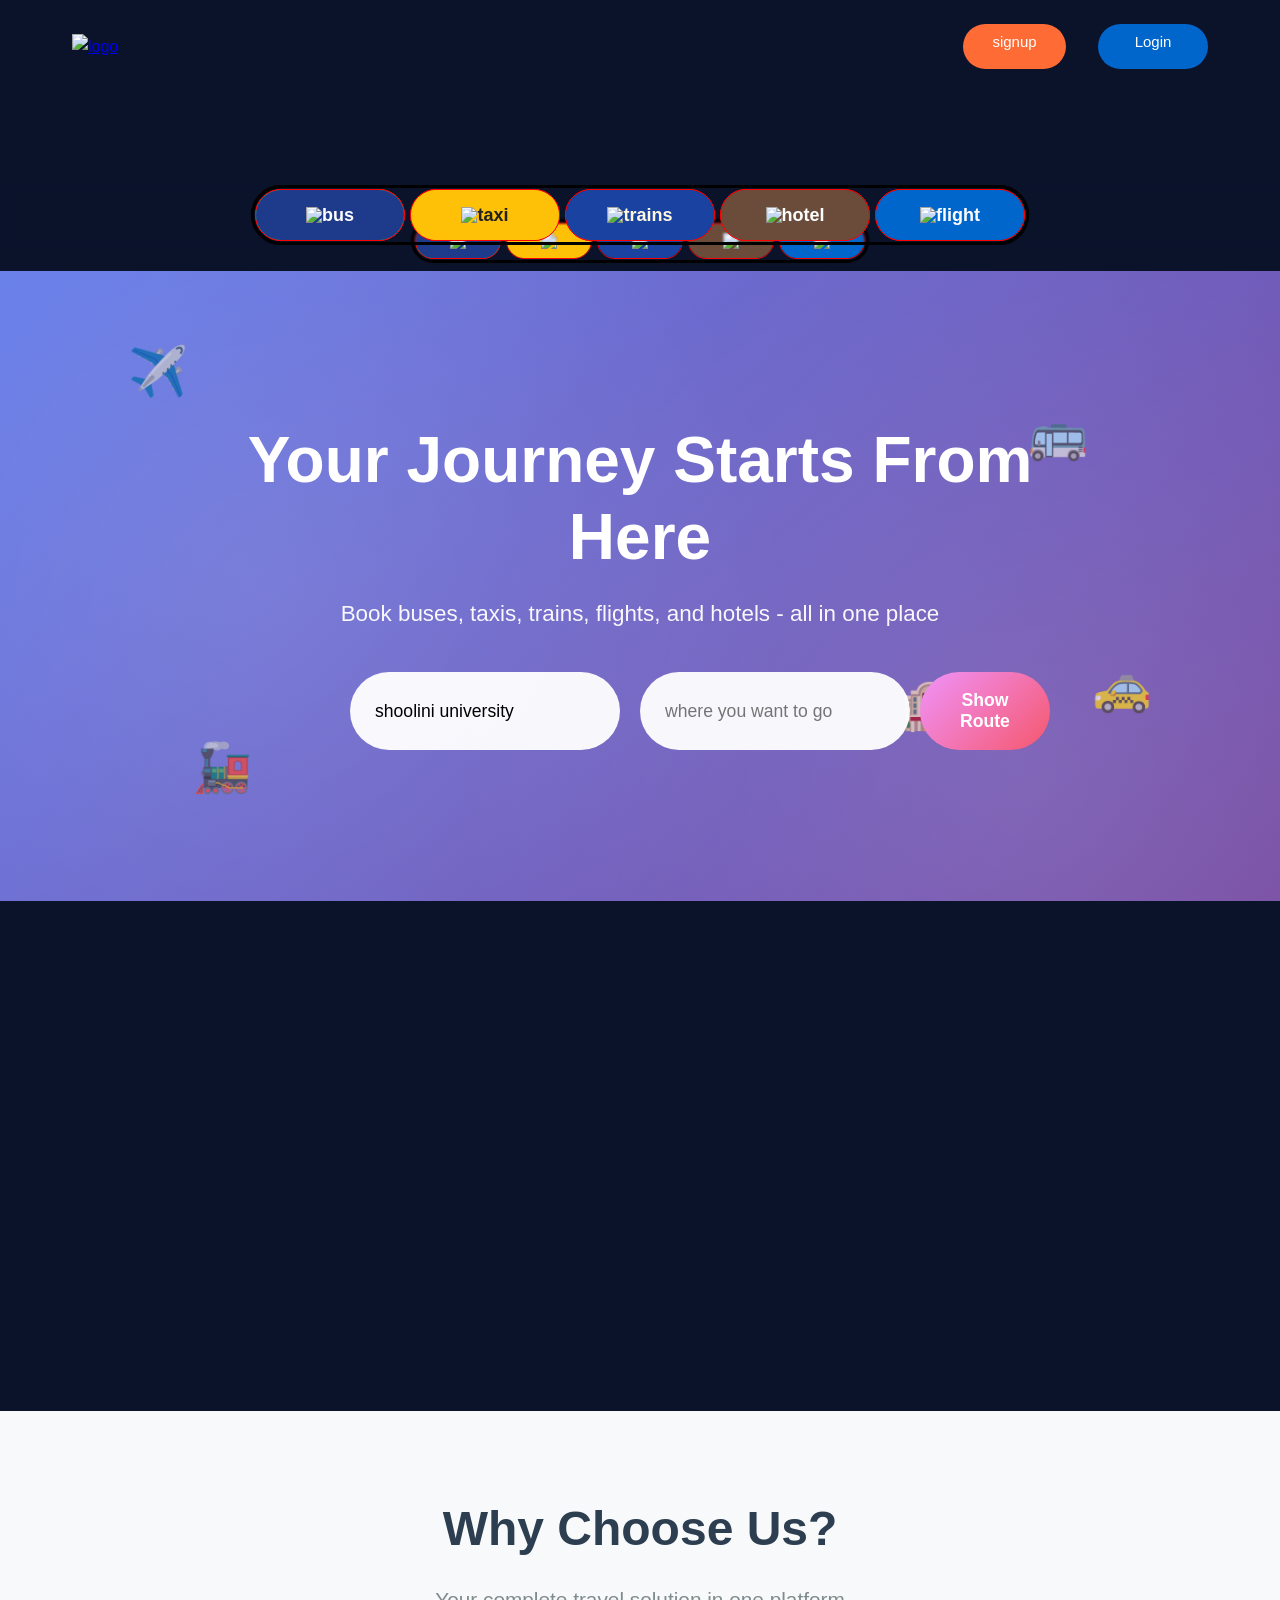
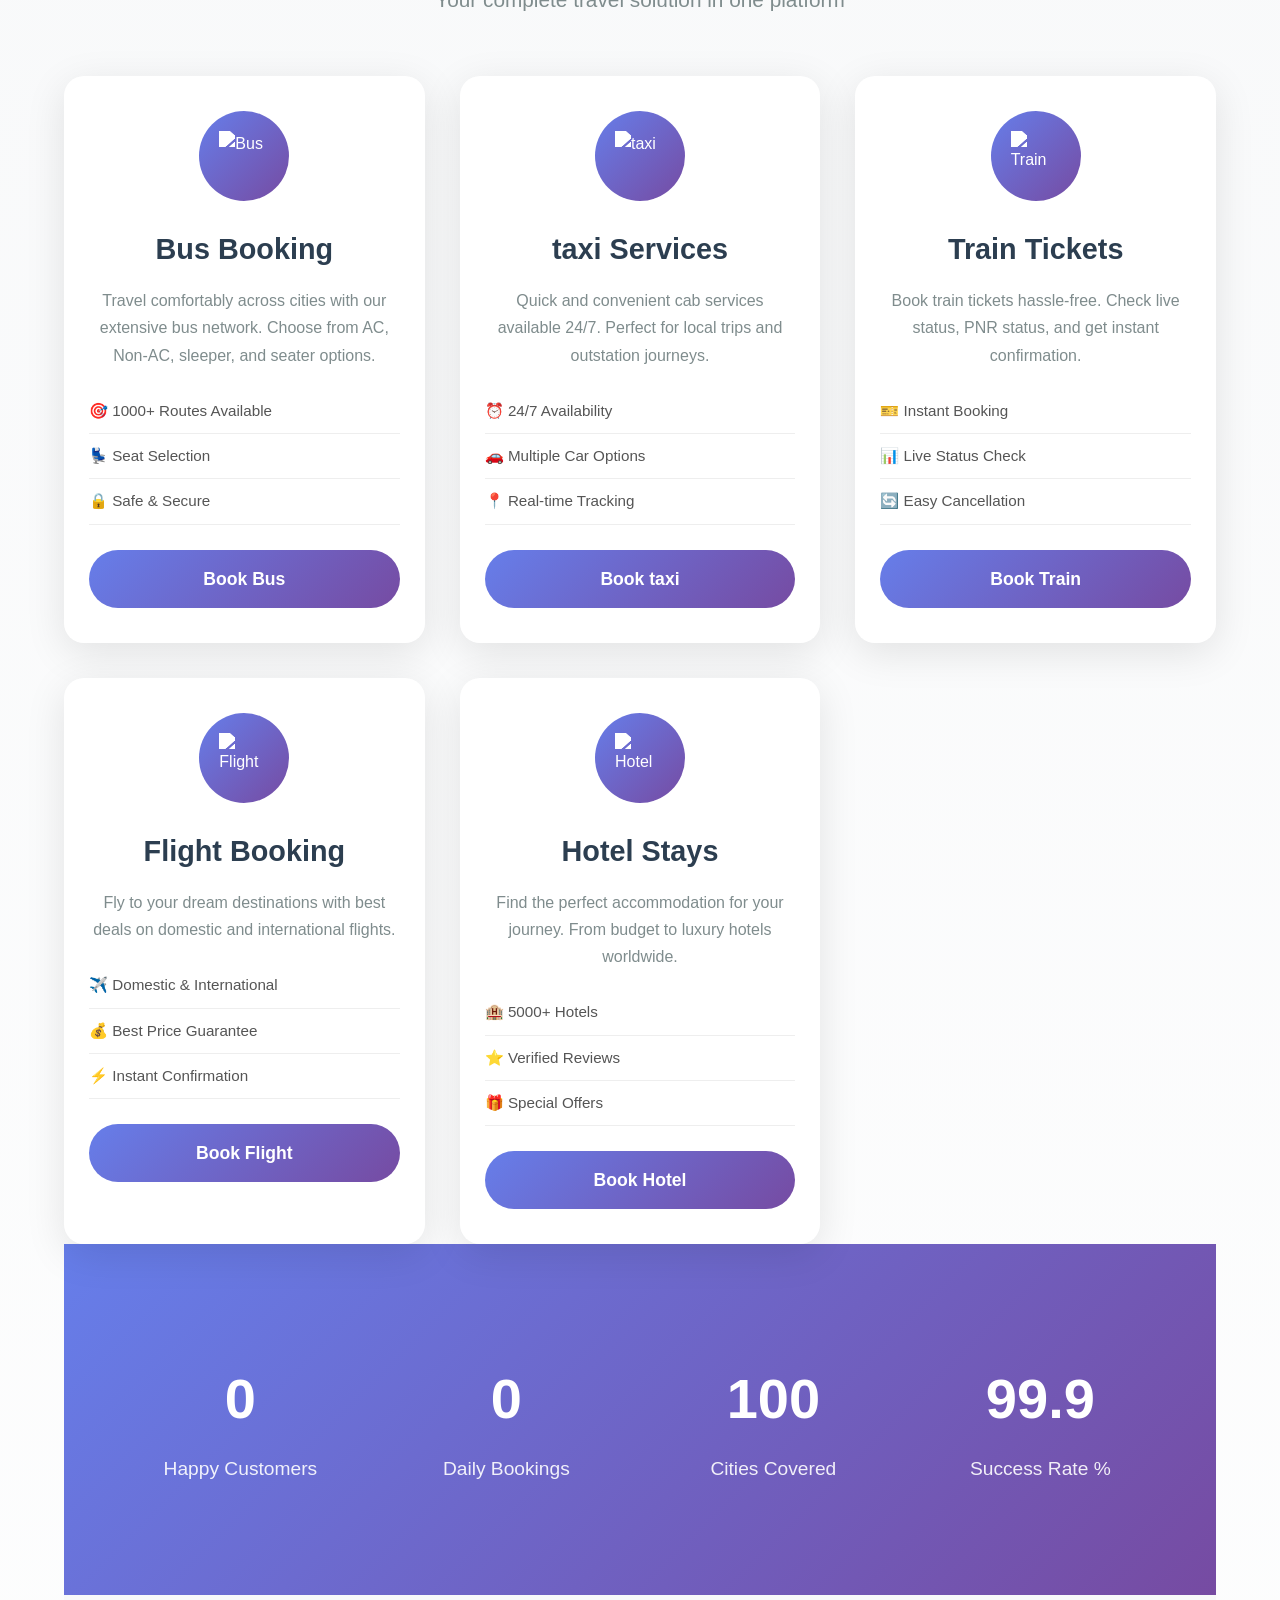
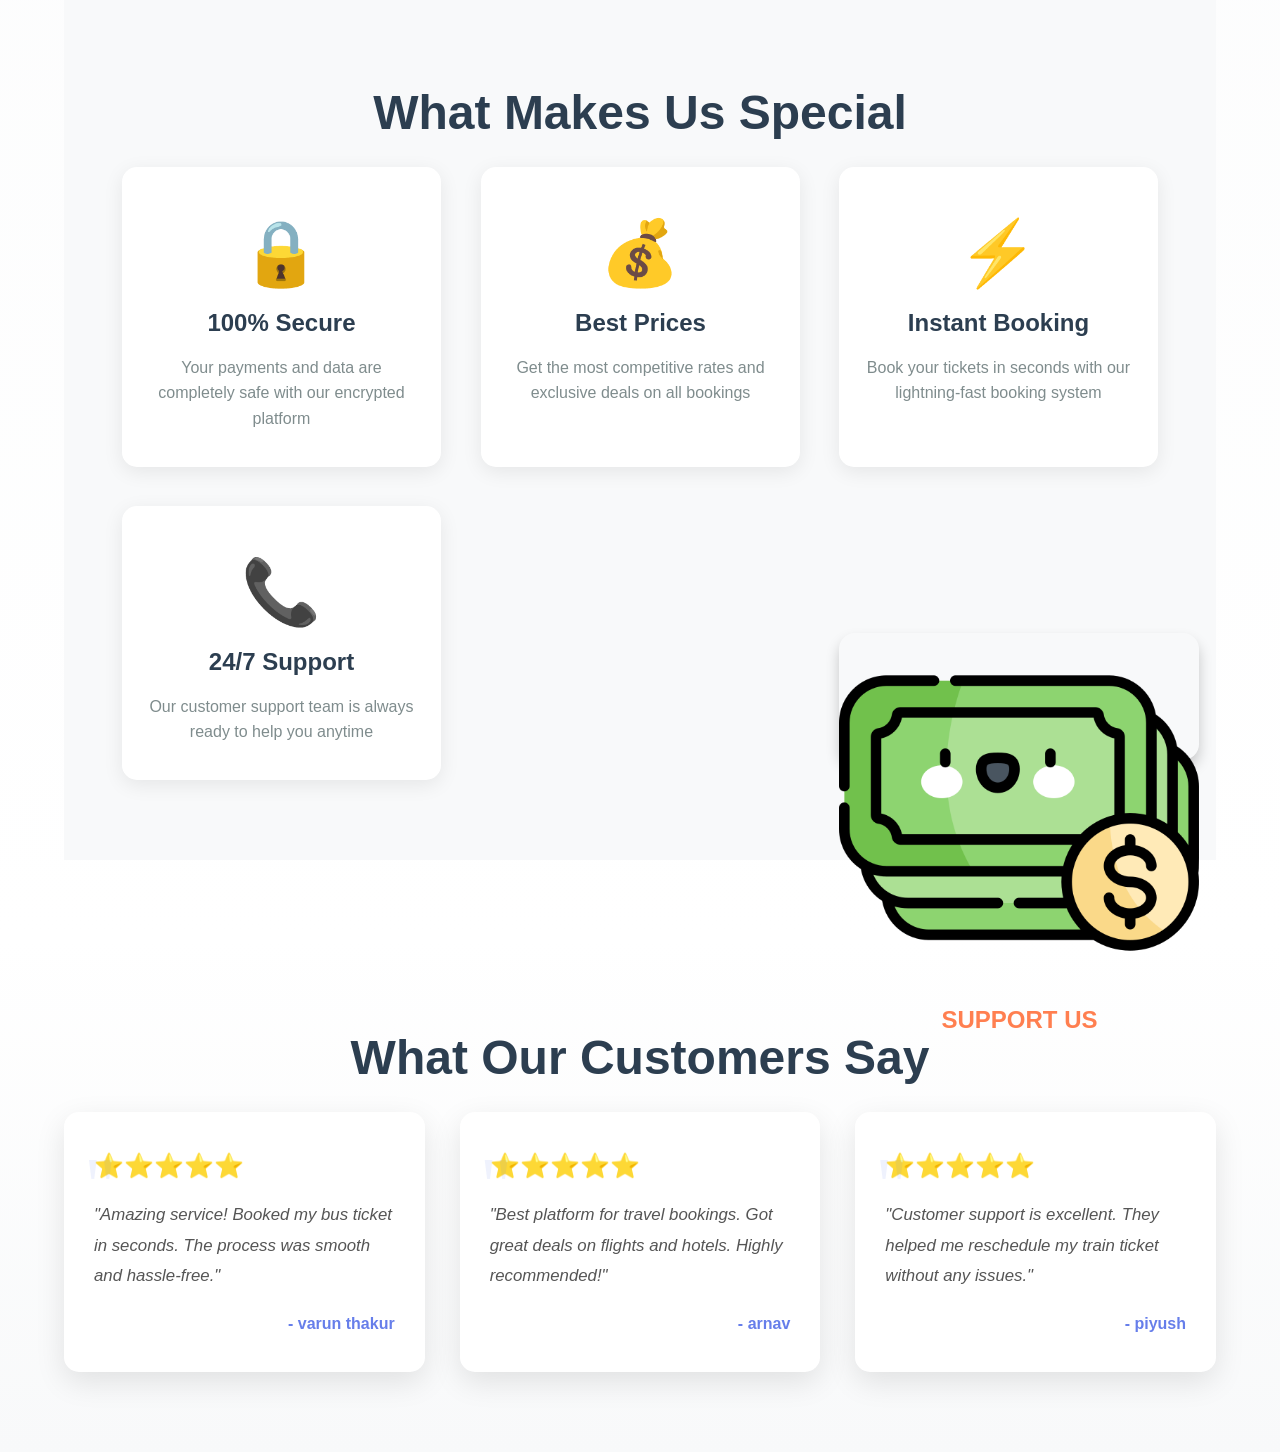
==== commit b67b65f6: "some extera changes" ====
--- a/index.html
+++ b/index.html
@@ -265,11 +265,11 @@
             <img src="assets/icons/cash_7509690.png">
           
             <p class="title">SUPPORT US</p>
-          </a>
-          </div>
+        </div>
           <div class="flip-card-back">
             <p><img src="assets/photos/google pay.png"  > </p>
-            <p class="title">For GTA V</p>
+            <p class="title"></p>
+             </a>
           </div>
         </div></div>
       </div>
